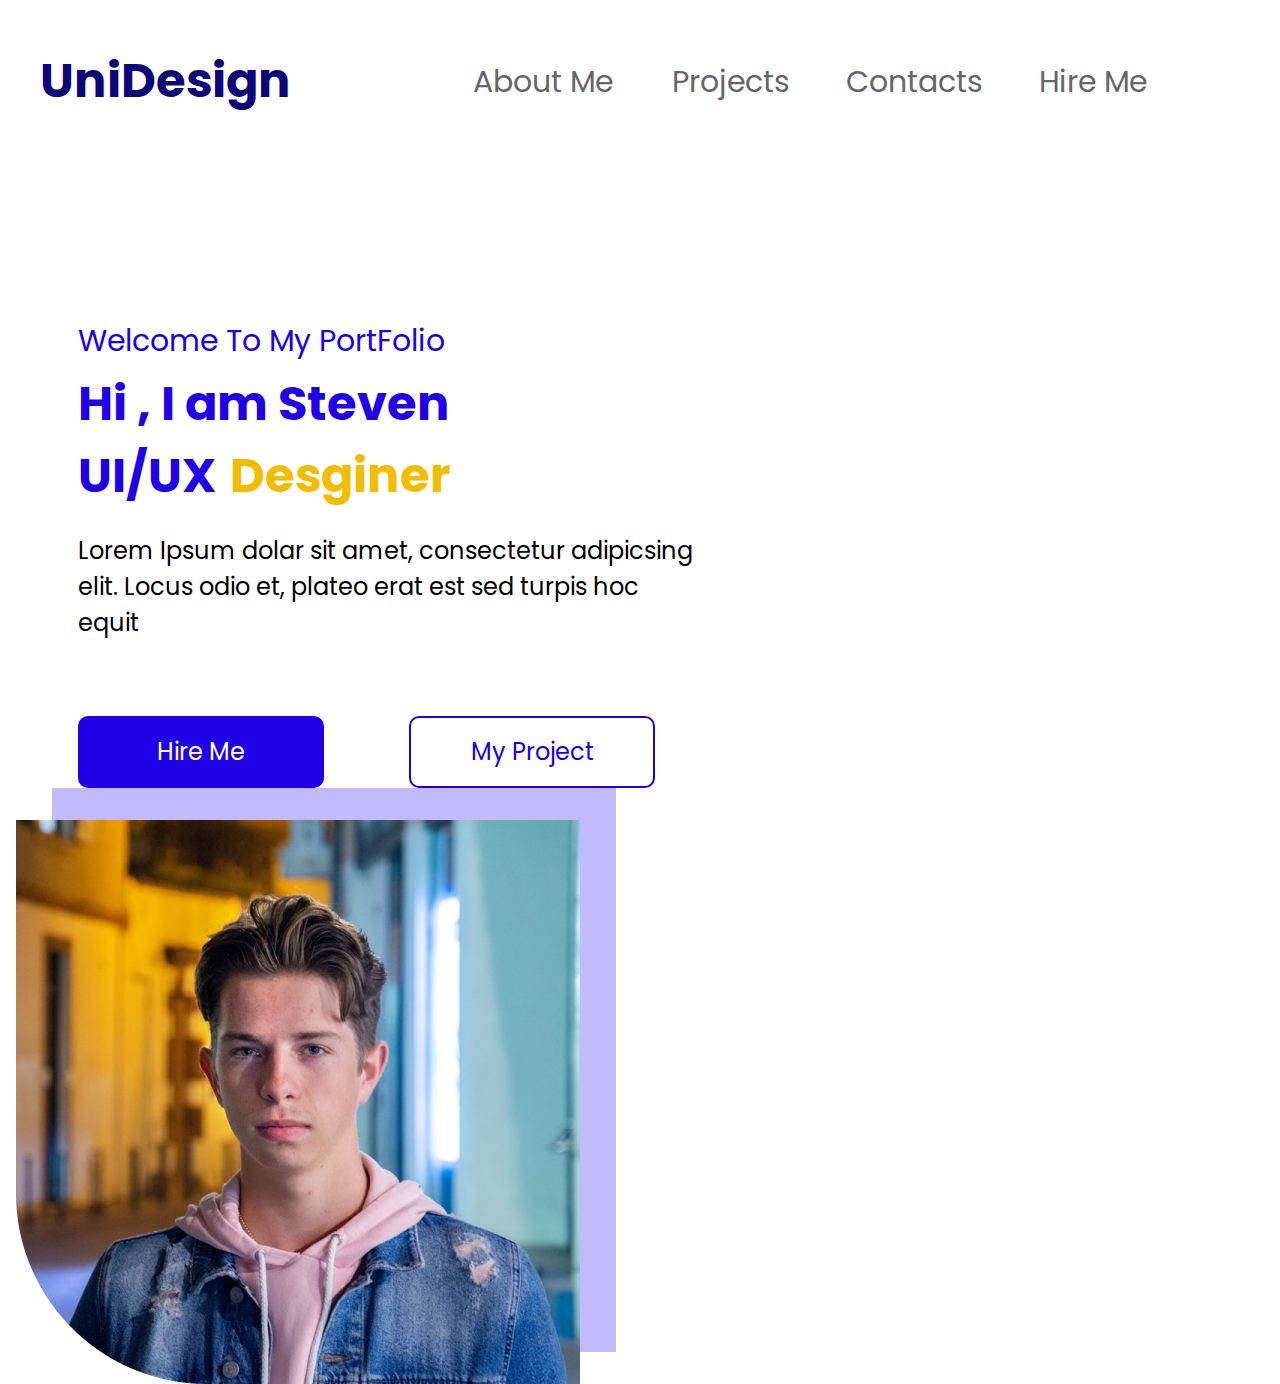
==== src/index.html @ b25ea99e "first page almost ready" ====
<!DOCTYPE html>
<html lang="en">
<head>
    <meta charset="UTF-8">
    <meta name="viewport" content="width=device-width, initial-scale=1.0">
    <link rel="stylesheet" href="styles/style.css">
    <title>Steven's Design Portfolio</title>
</head>
<body>
    <header>
        <nav>
            <ul class="flex container-nav">
                <div class="flex Logo">UniDesign</div>
                <div class="flex white-box-for-horizontal-alignment"></div>
                <li><a href="#" class="flex nav-section-1">About Me</a></li>
                <li><a href="#" class="flex nav-section-2">Projects</a></li>
                <li><a href="#" class="flex nav-section-3">Contacts</a></li>
                <li><a href="#" class="flex nav-section-4">Hire Me</a></li>
            </ul>
        </nav>
    </header>
    <main>
        <section class="flex first-page">
            <div class="flex container-first-page">
                <h3 class="flex subtitle-first-page">Welcome To My PortFolio</h3>
                <h1 class="flex title-first-page">Hi , I am Steven UI/UX <span>Desginer</span></h1>
                <p class="flex paragraph-first-page">Lorem Ipsum dolar sit amet, consectetur adipicsing elit. Locus odio et, plateo erat est sed turpis hoc equit</p>
                <div>
                    <button blue-button class="flex button">Hire Me</button>                   </button>
                    <button grey-button class="flex button">My Project</button>
                </div>
            </div>
            <div class="flex container-first-page-image">
                <img class="image-first-page" src="/assets/images/foto.png" alt="guy in a weird pink hoodie">
            </div>
        </section>
        
        <section>
            <h2>
                <p></p>
            </h2>
        </section>
        <section>
            <h2>
                <p></p>
            </h2>
        </section>
        <section>
            <h2>
                <p></p>
            </h2>
        </section>



    </main>
    <footer>

    </footer>
</body>
</html>
---- src/styles/style.css ----
@font-face {
    font-weight: 400;
    font-family: Poppins;
    src: url("../../assets/fonts/Poppins/Poppins-Regular.ttf") /*попробовал прописать путь относительно файла*/
}

@font-face {
    font-weight: 700;
    font-family: Poppins;
    src: url("/assets/fonts/Poppins/Poppins-Bold.ttf"); /*попробовал прописать путь относительно корня*/
}

@font-face {
    font-weight: 400;
    font-family: Jost;
    src: url("../../assets/fonts/Jost/Jost-Regular.ttf"); 
}

@font-face {
    font-weight: 700;
    font-family: Jost;
    src: url("/assets/fonts/Jost/Jost-Bold.ttf"); 
}

html {
    font-family: Poppins;
    font-weight: 400;
    font-size: 24px;
    line-height: 36px;

}
body {
    font-family: Poppins;
    width: 100vw;
    height: 100vh;
    margin: 0;
}

.flex {
    display: flex;
}

.container-nav {
    flex-direction: row;
    flex-wrap: wrap;
    justify-content: space-between;
    align-items: center;

    list-style-type: none;

    margin-top: 45px;
}

.Logo {
    width: 251px;
    height: 3rem;

    font-size: 2rem;
    font-weight: 700;
    line-height: 3rem;

    color: #0E0578;
}

.white-box-for-horizontal-alignment {
    width: 3rem;
    height: 45px;
}

 li .flex{
    list-style-type: none;
    font-size: 30px;
    font-weight: 400;
    line-height: 45px;
    text-decoration: none;

    color:#686565;
}               
.nav-section-1 {
    width: 143px;
    height: 45px;
}

.nav-section-2 {
    width: 119px;
    height: 45px;
}

.nav-section-3 {
    width: 138px;
    height: 45px;
}

.nav-section-4 {
    width: 111px;
    height: 45px;
    margin-right: 130px;
}

.first-page {
    margin-top: 171px; /*align the section vertically*/
    flex-wrap: wrap;
    justify-content: space-between;
}

.container-first-page {
    flex-direction: column;
    align-items: flex-start;
    padding-left: 78px;
}

.container-first-page-image {
    flex-direction: column;
    align-items: flex-end;
    width: 616px;
}
.subtitle-first-page {
    font-size: 30px;
    font-weight: 400;
    line-height: 45px;

    color: #2000E7;

    width: 372px;
    height: 45px;

    margin-bottom: 0;
}

.title-first-page {
    font-size: 2rem;
    font-weight: 700;
    line-height: 3rem;

    color: #2000E7;

    width: 447px;
    height: 144px;
    position: relative;
    margin-top: 5px;
    margin-bottom: 0;
}

span {
    position: absolute;
    color: #F2BD00;
    left: 152px;
    top: 3rem;
}
.paragraph-first-page {
    width: 616px;
    height: 72px;
    margin-top: 21px;
    margin-bottom: 111px;
}

.button {
    border: none;
    outline: none;
    display: inline-block;
    text-align: center;
    text-decoration: none;
    cursor: pointer;
    font-size: 24px;
    font-family: Poppins;
    font-weight: 400;
    line-height: 36px;
    letter-spacing: 0em;
    padding: 12px 16px;
    border-radius: 10px;
    width: 246px;
    height: 72px;
}

.button:hover {
    box-shadow: 11px 21px 15px 6px #00000040;
  }
  button[blue-button]:active {       /*I Try applying attributes*/
    box-shadow: inset 0px 0px 50px rgba(0, 0, 0, 0.815);
  }
  button[blue-button] {
    background-color: #2000E7;
    color: #FFFFFF;
    margin-right: 79px;
  }
  button[grey-button]:active {
    box-shadow: inset 0px 0px 50px rgba(0, 0, 0, 0.2);
  }
  button[grey-button] {
    border: 2px solid #2000E7;
    background: #FFFFFF;
    color: #2000E7;
  }

  .container-first-page-image {
    box-sizing: content-box;
    white-space: nowrap;

  }
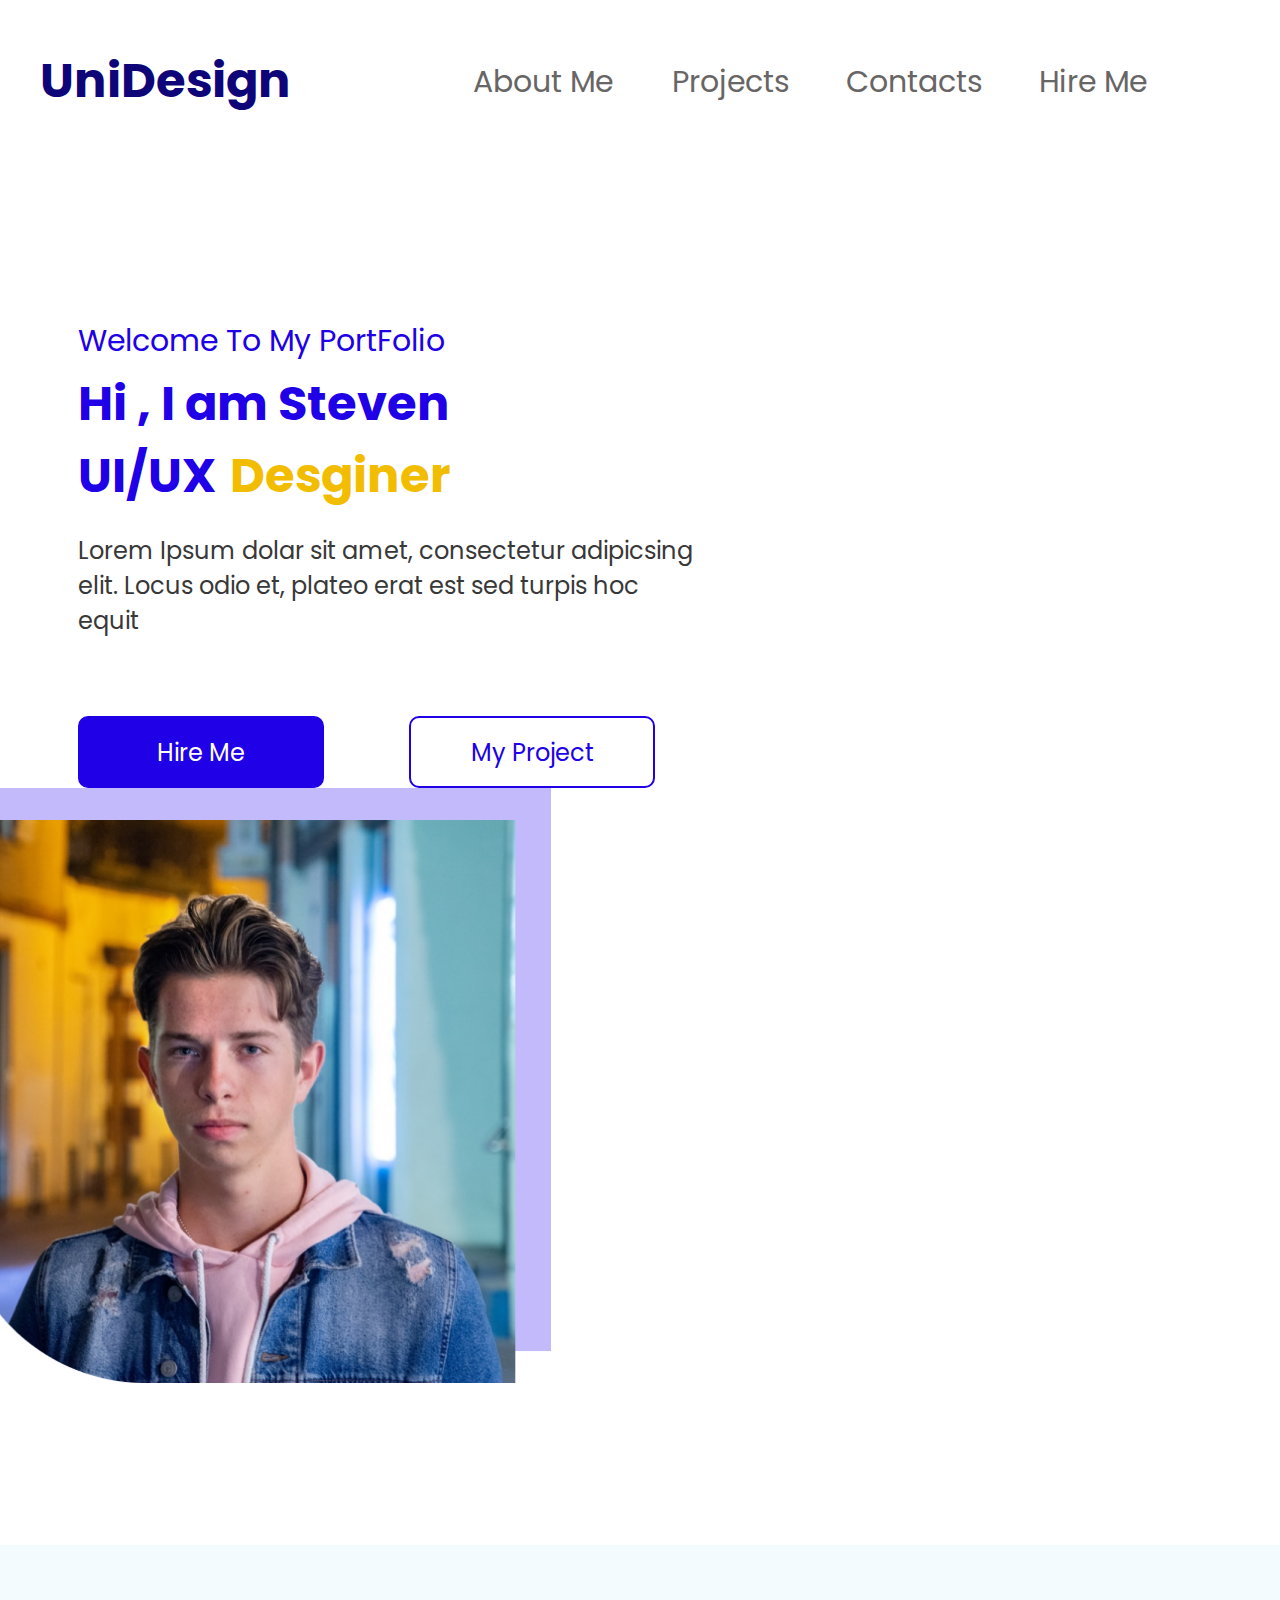
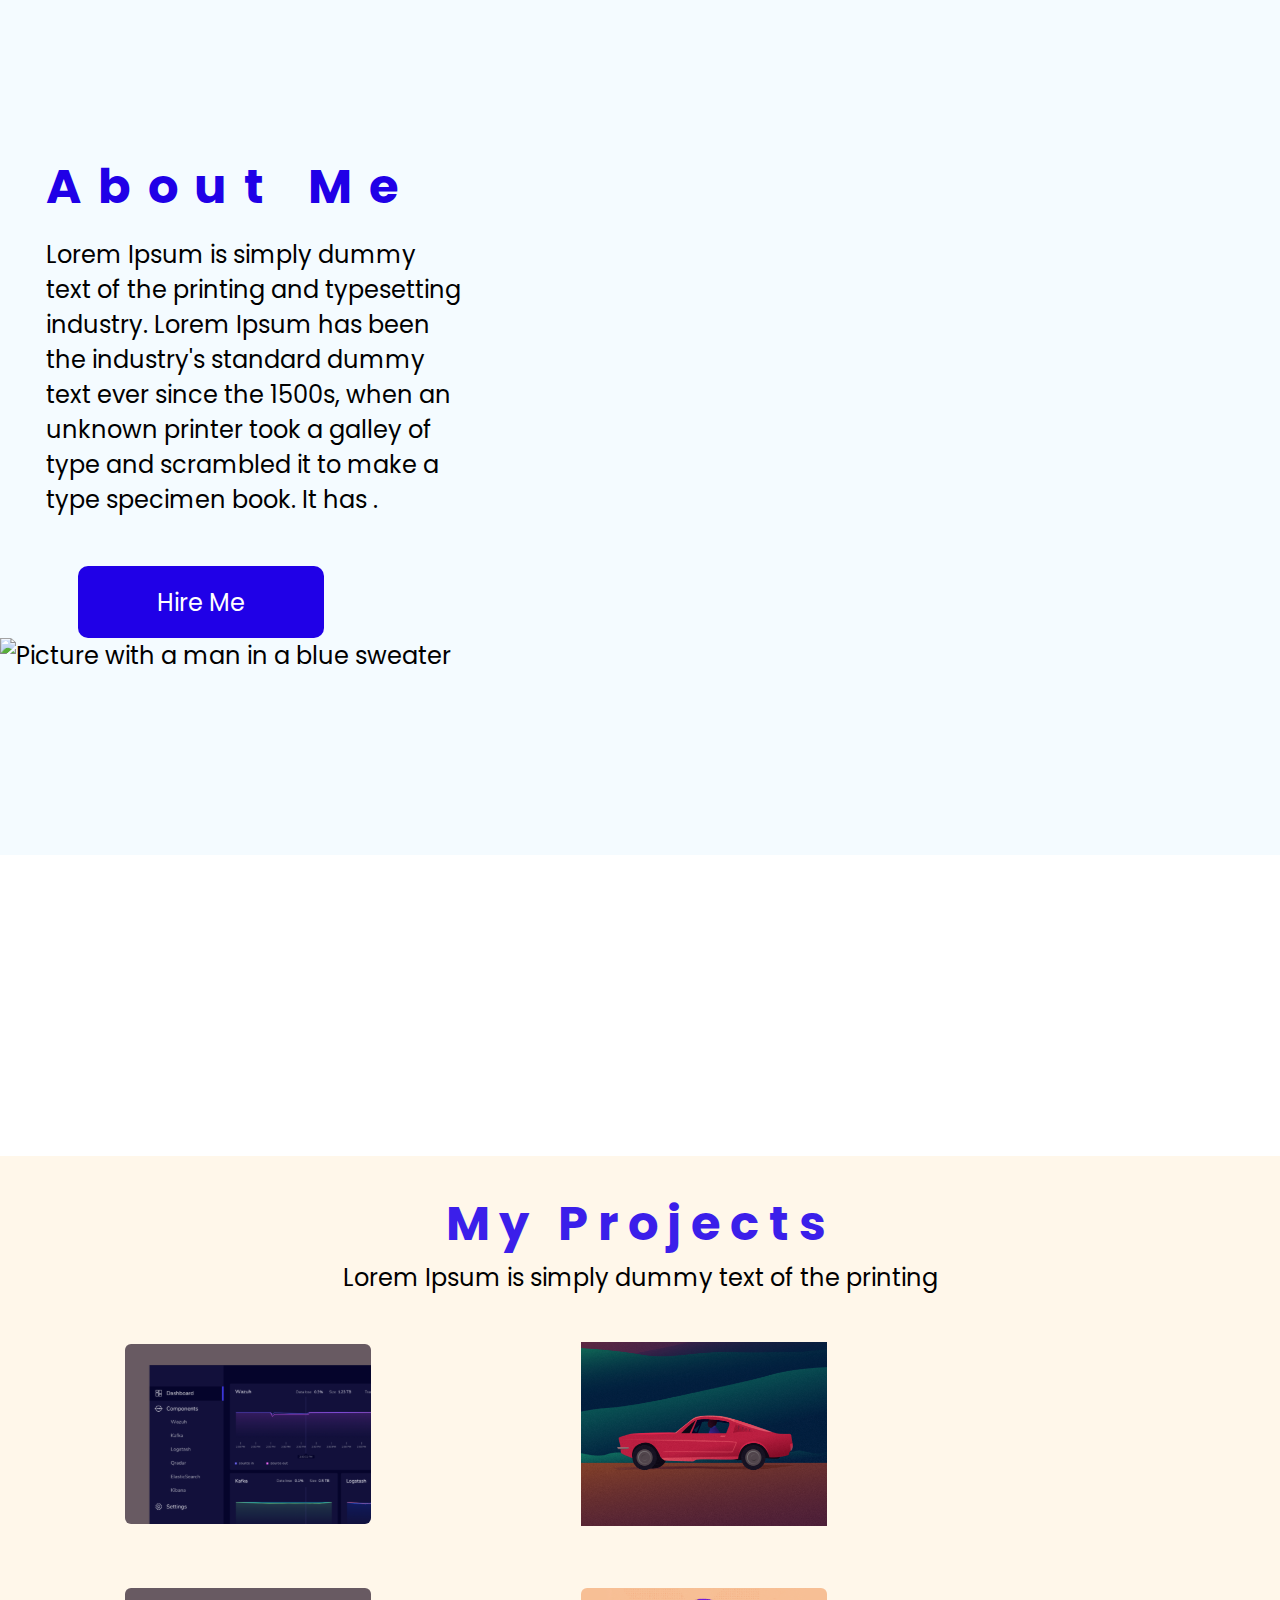
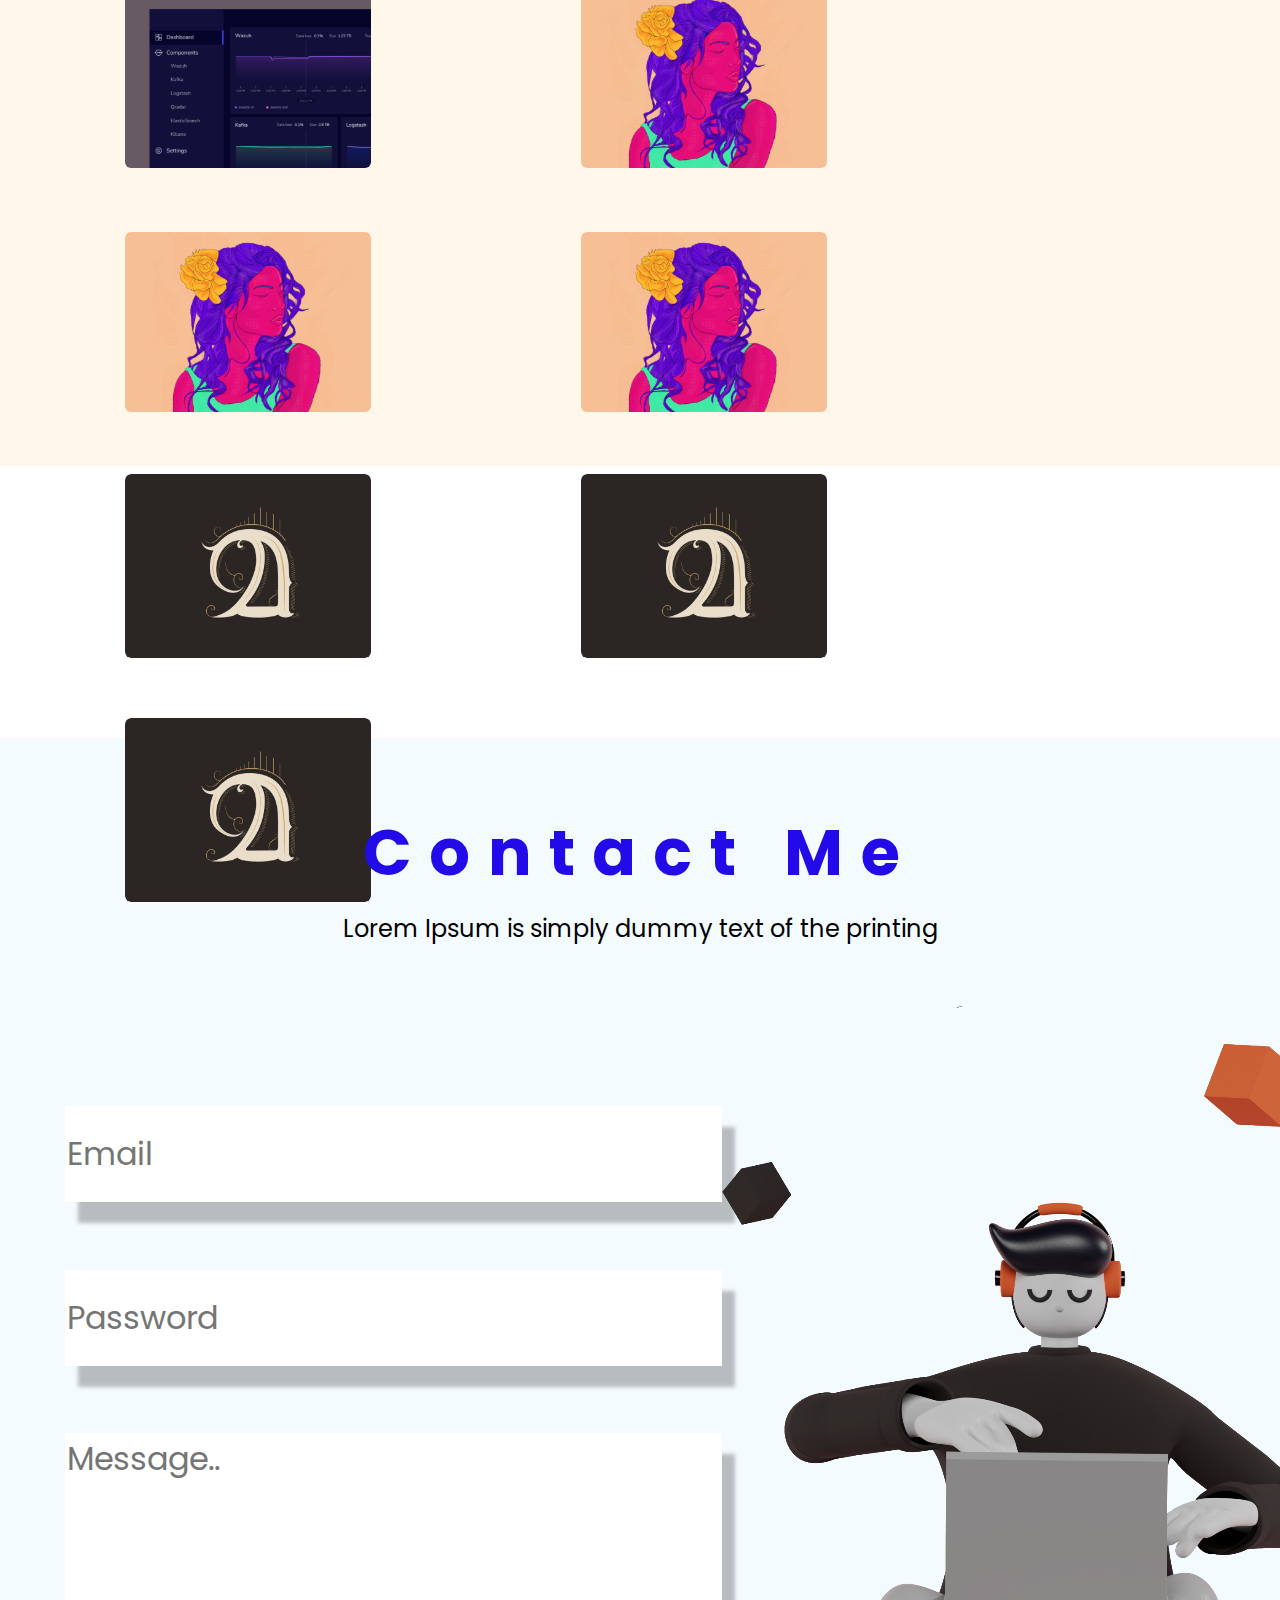
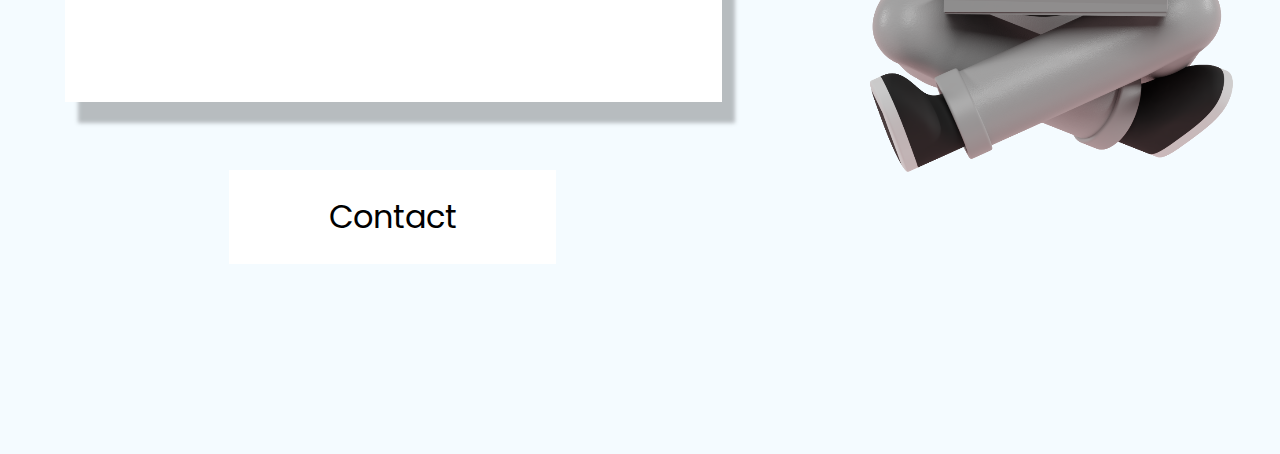
==== commit 703b5e6a: "Almost ready 4 pages" ====
--- a/src/index.html
+++ b/src/index.html
@@ -20,7 +20,7 @@
         </nav>
     </header>
     <main>
-        <section class="flex first-page">
+        <section class="flex section-first-page">
             <div class="flex container-first-page">
                 <h3 class="flex subtitle-first-page">Welcome To My PortFolio</h3>
                 <h1 class="flex title-first-page">Hi , I am Steven UI/UX <span>Desginer</span></h1>
@@ -31,24 +31,68 @@
                 </div>
             </div>
             <div class="flex container-first-page-image">
-                <img class="image-first-page" src="/assets/images/foto.png" alt="guy in a weird pink hoodie">
+                <img class="flex image-first-page" src="/assets/images/foto.png" alt="guy in a weird pink hoodie">
             </div>
         </section>
         
-        <section>
-            <h2>
-                <p></p>
-            </h2>
+        <section class="flex section-second-page">
+            <div class="flex container-second-page">
+                <h1 class="flex title-second-page">About Me</h1>
+                <p class="flex paragraph-second-page">Lorem Ipsum is simply dummy text of the printing and typesetting industry. Lorem Ipsum has been the industry's standard dummy text ever since the 1500s, when an unknown printer took a galley of type and scrambled it to make a type specimen book. It has .</p>
+                <button blue-button class="flex button">Hire Me</button>  
+            </div>
+            <div class="flex container-second-page-image">
+                <img class="flex image-second-page" src="/assets/images/stange pictures.svg" alt="Picture with a man in a blue sweater">
+            </div>
         </section>
-        <section>
-            <h2>
-                <p></p>
-            </h2>
+        <div class="flex white-box-for-second-page"></div>
+
+        <section class="section-third-page">
+            <div class="flex first-container-third-page">
+                 <h1 class="flex title-third-page">My Projects</h1>
+                 <h3 class="flex subtitle-third-page">Lorem Ipsum is simply dummy text of the printing</h3>
+            </div>
+            <div class="flex second-container-third-page">
+                <img class="flex screenshot image-third-page" src="/assets/images/screenshot.svg" alt="dashboard screenshot image">
+                <img class="flex car image-third-page" src="/assets/images/car.png" alt="image of a red sports car">
+                <img class="flex screenshot image-third-page" src="/assets/images/screenshot.svg" alt="dashboard screenshot image">
+                <img class="flex girl image-third-page" src="/assets/images/girl.svg" alt="Beautiful girl with wavy hair">
+                <img class="flex girl image-third-page" src="/assets/images/girl.svg" alt="Beautiful girl with wavy hair">
+                <img class="flex girl image-third-page" src="/assets/images/girl.svg" alt="Beautiful girl with wavy hair">               
+                <img class="flex stylized-letter image-third-page" src="/assets/images/stylized letter.svg" alt="Unusual stylized letter A on a black background">
+                <img class="flex stylized-letter image-third-page" src="/assets/images/stylized letter.svg" alt="Unusual stylized letter A on a black background">
+                <img class="flex stylized-letter image-third-page" src="/assets/images/stylized letter.svg" alt="Unusual stylized letter A on a black background">
+            </div>
         </section>
-        <section>
-            <h2>
-                <p></p>
-            </h2>
+        <div class="flex white-box-for-third-page"></div>
+
+        <section class="section-fourth-page">
+            <div class="flex first-container-fourth-page">
+                 <h1 class="flex title-fourth-page">Contact Me</h1>
+                 <h3 class="flex subtitle-fourth-page">Lorem Ipsum is simply dummy text of the printing</h3>
+            </div>
+
+            <div class="flex big-second-container-for-positioning-in-a-row">
+                <form class="flex second-container-fourth-page-block form">
+                    <div class="flex form-input-email">
+                        <label for="email-id" class="sr-only">Please enter email</label>
+                        <input id="email-id" type="email"> <!--placeholder with typing animation see script.js-->
+                        <script src="/src/script.js"></script>
+                    </div>
+                    <div class="flex form-input-password">
+                        <label for="password-id" class="sr-only">Please enter Password</label>
+                        <input id="password-id" type="password" placeholder="Password">
+                    </div>
+                    <div class="flex form-input-message">
+                        <label for="message-id" class="sr-only">Please enter Message</label>
+                        <textarea name="message" id="message-id" placeholder="Message.."></textarea>
+                    </div>
+                    <button contact-button class="flex button">Contact</button>
+                </form>
+                <div class="flex container-fourth-page-image">
+                    <img class="flex image-fourth-page" src="/assets/images/guy with laptop-svg.png" alt="Picture guy with laptop">
+                </div>
+            </div>
         </section>
 
 
--- a/src/styles/style.css
+++ b/src/styles/style.css
@@ -2,13 +2,13 @@
 @font-face {
     font-weight: 400;
     font-family: Poppins;
-    src: url("../../assets/fonts/Poppins/Poppins-Regular.ttf") /*попробовал прописать путь относительно файла*/
+    src: url("../../assets/fonts/Poppins/Poppins-Regular.ttf") /*tried to write path relative to the file*/
 }
 
 @font-face {
     font-weight: 700;
     font-family: Poppins;
-    src: url("/assets/fonts/Poppins/Poppins-Bold.ttf"); /*попробовал прописать путь относительно корня*/
+    src: url("/assets/fonts/Poppins/Poppins-Bold.ttf"); /*tried to write path relative to the root*/
 }
 
 @font-face {
@@ -27,7 +27,9 @@
     font-family: Poppins;
     font-weight: 400;
     font-size: 24px;
-    line-height: 36px;
+    line-height: 1,5rem;
+
+    color: #000000;
 
 }
 body {
@@ -98,7 +100,7 @@
     margin-right: 130px;
 }
 
-.first-page {
+.section-first-page{
     margin-top: 171px; /*align the section vertically*/
     flex-wrap: wrap;
     justify-content: space-between;
@@ -153,49 +155,292 @@
     height: 72px;
     margin-top: 21px;
     margin-bottom: 111px;
-}
-
-.button {
+    
+    color: #383838;
+}
+
+  .button {
     border: none;
     outline: none;
     display: inline-block;
     text-align: center;
     text-decoration: none;
     cursor: pointer;
-    font-size: 24px;
+    font-size: 1rem;
     font-family: Poppins;
     font-weight: 400;
-    line-height: 36px;
+    line-height: 1,5rem;
     letter-spacing: 0em;
     padding: 12px 16px;
     border-radius: 10px;
     width: 246px;
     height: 72px;
-}
-
-.button:hover {
+  }
+
+  .button:hover {
     box-shadow: 11px 21px 15px 6px #00000040;
   }
+
   button[blue-button]:active {       /*I Try applying attributes*/
     box-shadow: inset 0px 0px 50px rgba(0, 0, 0, 0.815);
   }
+  
   button[blue-button] {
     background-color: #2000E7;
     color: #FFFFFF;
     margin-right: 79px;
   }
+
   button[grey-button]:active {
     box-shadow: inset 0px 0px 50px rgba(0, 0, 0, 0.2);
   }
+
   button[grey-button] {
     border: 2px solid #2000E7;
     background: #FFFFFF;
     color: #2000E7;
   }
 
-  .container-first-page-image {
-    box-sizing: content-box;
-    white-space: nowrap;
-
-  }
-
+  .image-first-page {
+    margin-right: 65px;
+    margin-bottom: 162px;
+    width: 595px;
+    height: 595px;
+  }
+  
+  .section-second-page {
+    width: 100vw;
+    height: 910px;
+    background-color: #43BAFD0F;
+
+    flex-direction: row;
+    flex-wrap: wrap;
+    justify-content: space-between;
+  }
+
+  .container-second-page {
+    flex-direction: column;
+    align-items: start;
+    width: 415px;
+    margin-left: 46px;
+    margin-top: 206px;
+  }
+  
+  .title-second-page {
+    width: 370px;
+    height: 3rem;
+    font-size: 2rem;
+    font-weight: 700;
+    line-height: 3rem;
+    letter-spacing: 0.35em;
+
+    text-align: left;
+
+    color: #2000E7;
+
+    margin: 0;
+  }
+
+  .paragraph-second-page {
+    width: 415px;
+    height: 303px;
+    margin-top: 14px;
+    margin-bottom: 26px;
+  }
+
+  .container-second-page button {
+    margin-right: 0px;
+    margin-left: 32px;
+  }
+
+  .image-second-page {
+    box-sizing: border-box;
+    width: 910px;
+    height: 910px;
+    margin: 0;
+    padding: 0;
+  }
+
+ .white-box-for-second-page {
+    box-sizing: border-box;
+    height: 301px;
+ }
+
+ .section-third-page {
+    width: 100vw;
+    height: 910px;
+    background-color: #FFD69633;
+  }
+ 
+  .first-container-third-page {
+    flex-direction: column;
+    flex-wrap: wrap;
+    justify-content:flex-start;
+    align-items: center;
+  }
+
+  .second-container-third-page {
+    flex-direction: row;
+    flex-wrap: wrap;
+    width: 100vw;
+    justify-content: flex-start;
+    align-items: center;
+    margin-left: 20px;
+  }
+
+
+ .title-third-page {
+
+    height: 3rem;
+
+    font-size: 2rem;
+    font-weight: 700;
+    line-height: 3rem;
+    letter-spacing: 0.2em;
+
+    color: #3B1FEA;
+    margin-bottom: 0;
+    
+ }
+
+ .subtitle-third-page {
+    height: 36px;
+    font-size: 1rem;
+    font-weight: 400;
+    margin-top: 0;
+    margin-bottom: 16px;
+ }
+
+ .image-third-page {
+    width: 246px;
+    height: 184px;
+    border-radius: 6px;
+ }
+
+ .car.image-third-page {
+    border-radius: 0;
+ }
+  
+ .second-container-third-page .flex {
+    margin: 30px 105px;
+ }
+
+ .white-box-for-third-page {
+    box-sizing: border-box;
+    height: 272px;
+ }
+
+ .section-fourth-page {
+  width: 100vw;
+  height: 1316px;
+  background-color: #43BAFD0F;
+}
+
+ .first-container-fourth-page {
+  flex-direction: column;
+  justify-content:center;
+  align-items: center;
+}
+
+ .big-second-container-for-positioning-in-a-row { /*You can remove this line, added it for code transparency */
+  flex-direction: row;
+  justify-content:start;
+  
+ }
+
+.second-container-fourth-page-block {
+  flex-direction: column;
+  align-items: center;
+  justify-content:space-between;
+  width: 653px;
+  height: 758px;
+  margin-top: 159px;
+  margin-left: 66px;
+ }
+
+ .container-fourth-page-image {
+  /*align-items: start;
+  width: 704px;
+  height: 704px;*/
+}
+
+ .title-fourth-page {
+  height: 4rem;
+  font-size: 64px;
+  font-weight: 700;
+  line-height: 4rem;
+  letter-spacing: 0.27em;
+
+  color: #220BE8;
+
+  margin-top: 67px;
+  margin-bottom: 0;
+}
+
+ .subtitle-fourth-page {
+  height: 36px;
+  font-size: 1rem;
+  font-weight: 400;
+  margin-top: 10px;
+  margin-bottom: 0px;
+ }
+
+ .form-input-email > *,
+ .form-input-password > * {
+  width: 653px;
+  height: 94px;
+ }
+
+ .form-input-message > * {
+  width: 653px;
+  height: 265px;
+
+  resize: none;
+ }
+
+ input, textarea {
+  font-family: Poppins;
+  font-size: 32px;
+  font-weight: 400;
+  line-height: 2rem;
+  letter-spacing: 0em;
+  text-align: left;
+
+  background: #FFFFFF;
+
+  box-shadow: 13px 21px 4px 0px #00000040;
+
+  border: none;
+ }
+
+ button[contact-button]:active {       /*I Try applying attributes*/
+  box-shadow: inset 0px 0px 50px rgba(0, 0, 0, 0.815);
+}
+
+button[contact-button] {
+    font-size: 32px;
+    line-height: 2rem;
+    letter-spacing: 0em;
+    width: 327px;
+    height: 94px;
+    border-radius: 0;
+    background-color: #FFFFFF;
+}
+
+ .sr-only {
+  width: 1px;
+  height: 1px;
+  padding: 0;
+
+  overflow: hidden;
+
+  white-space: nowrap;
+
+  border: 0;
+}
+
+ .image-fourth-page {
+  box-sizing: border-box;
+  /*width: 704px;
+  height: 704px;*/
+ }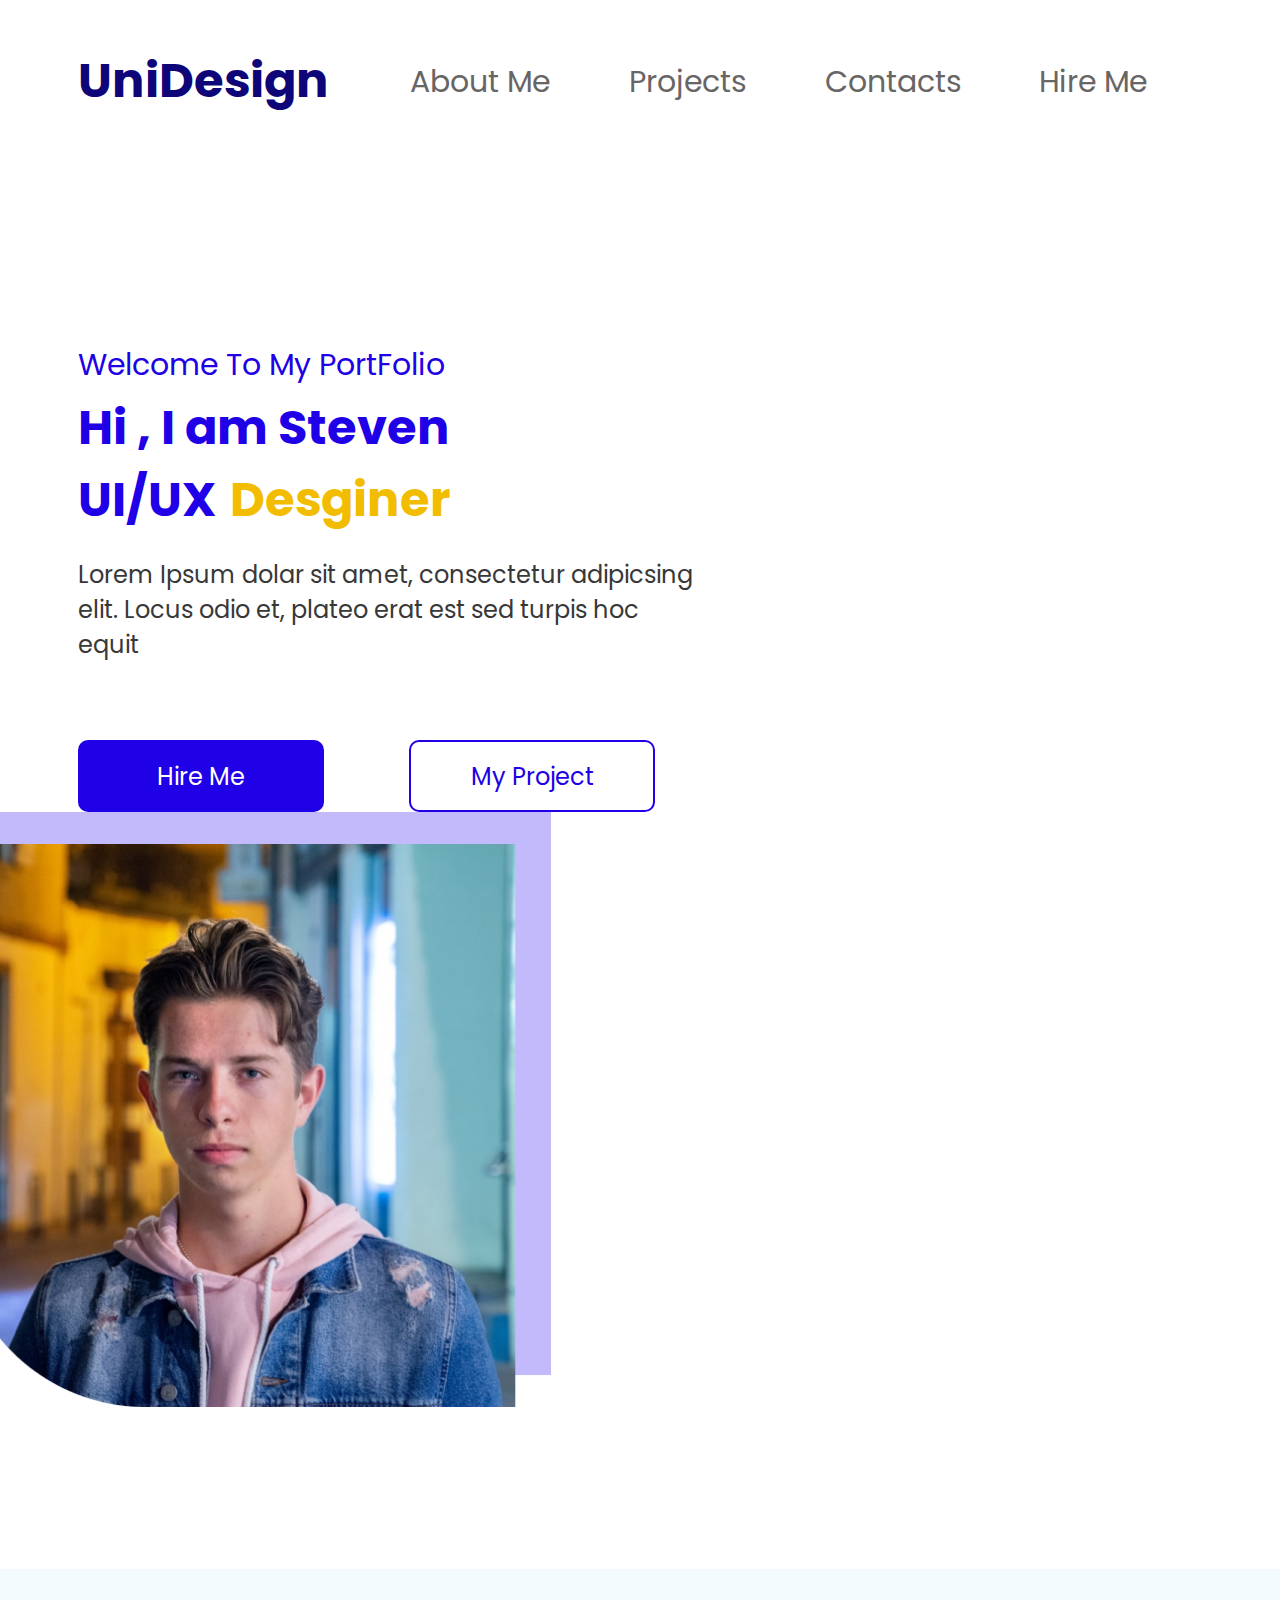
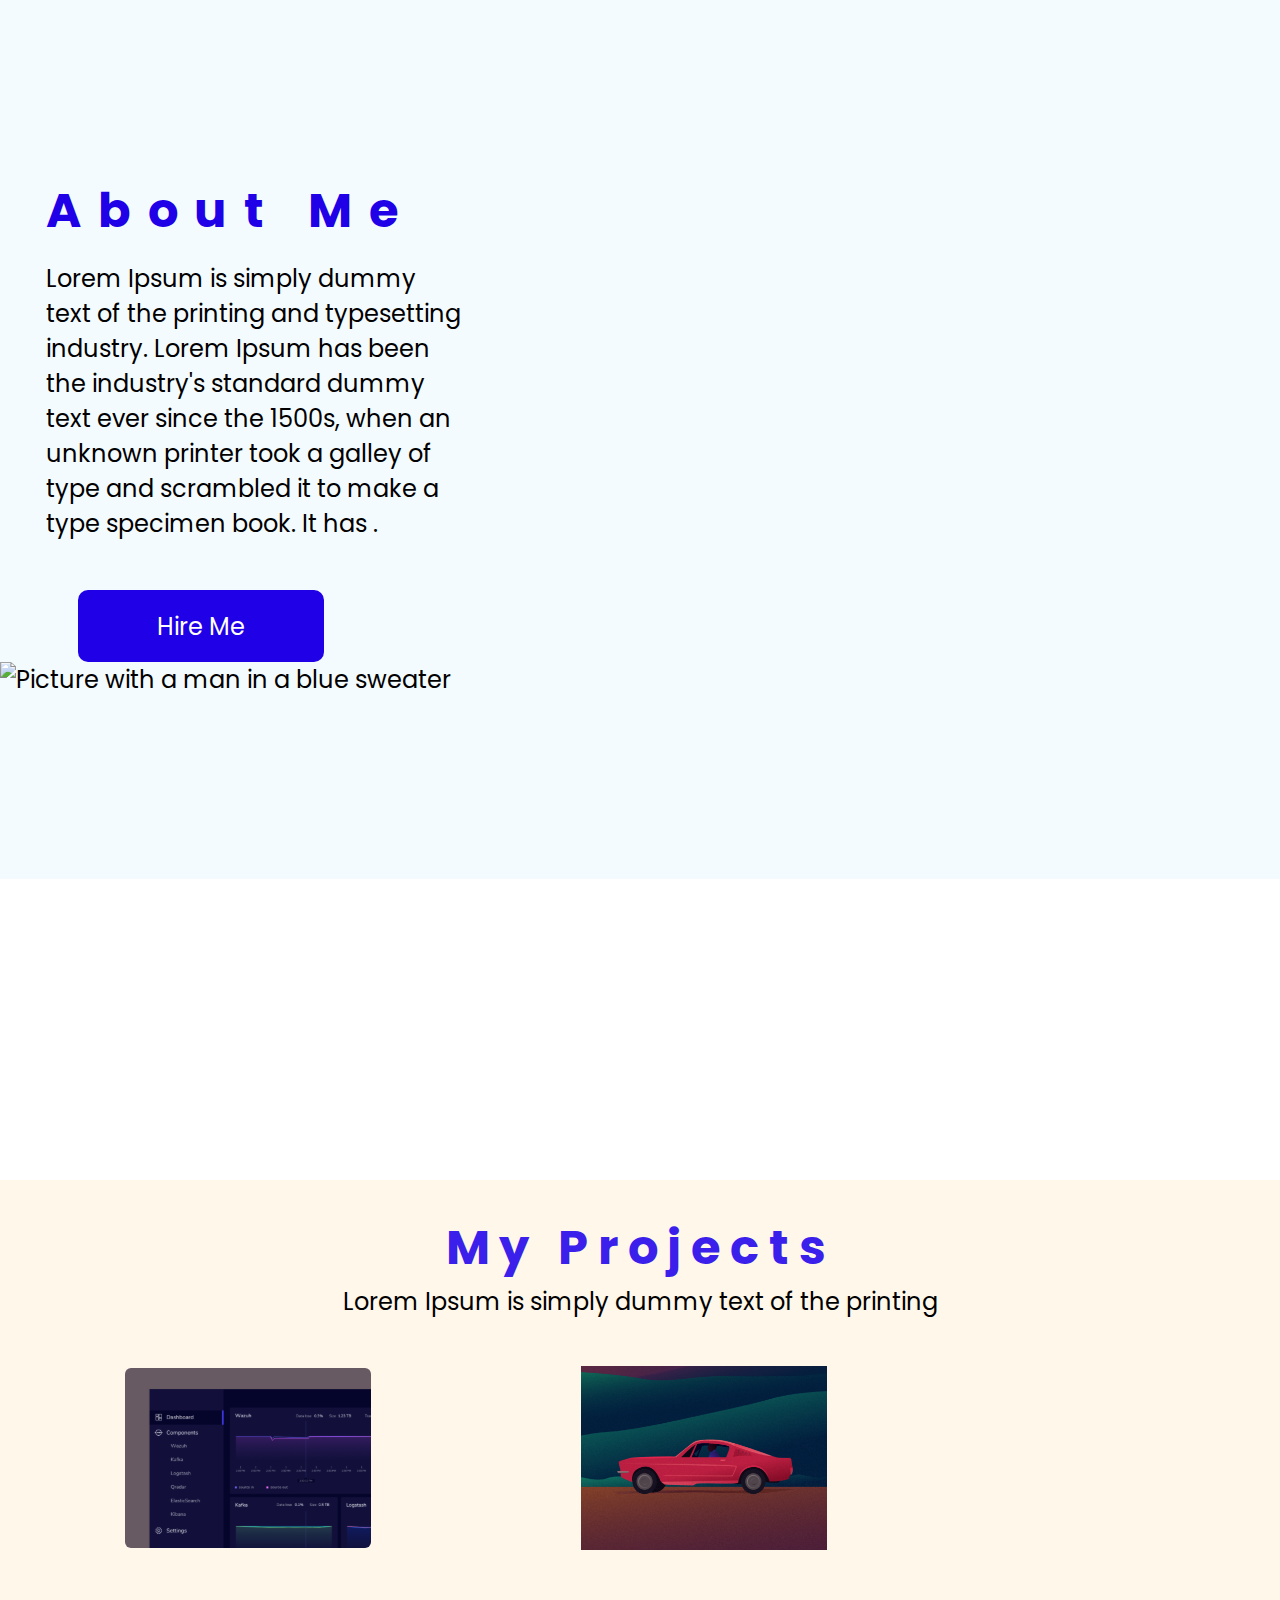
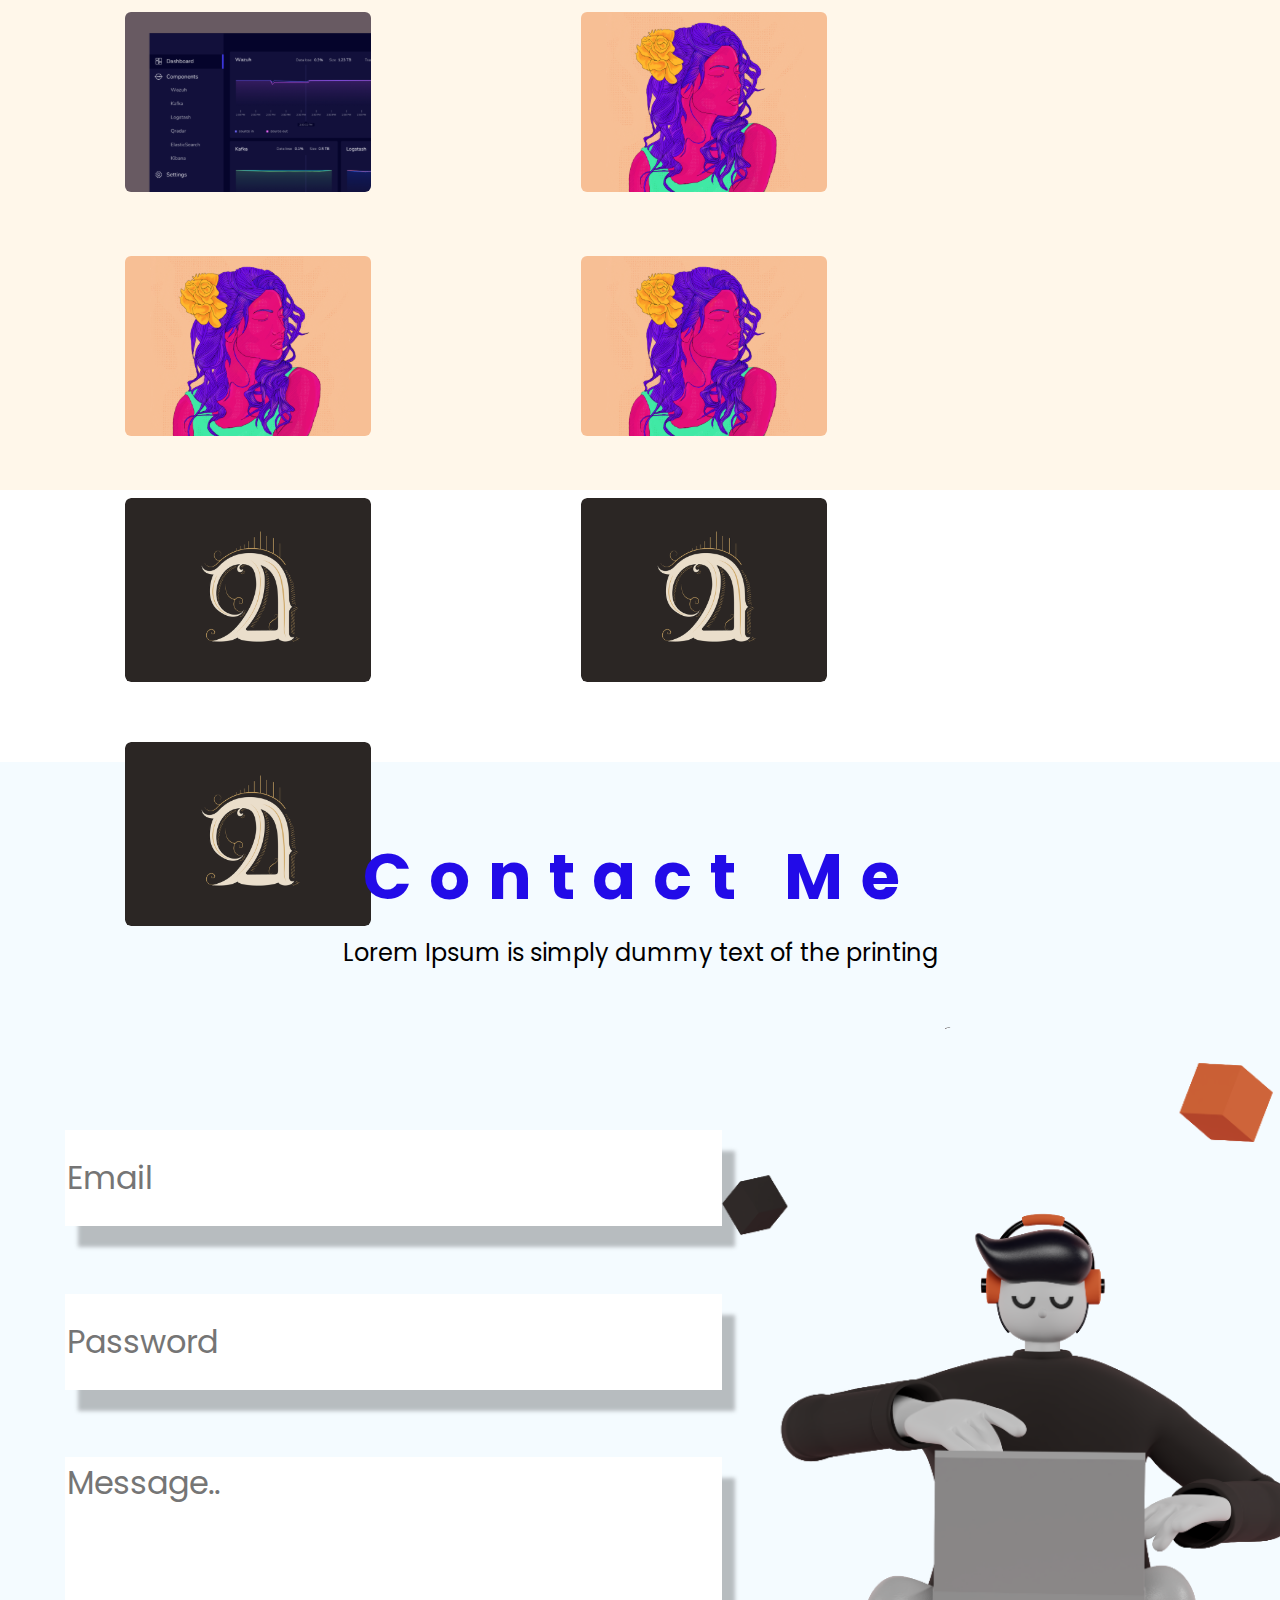
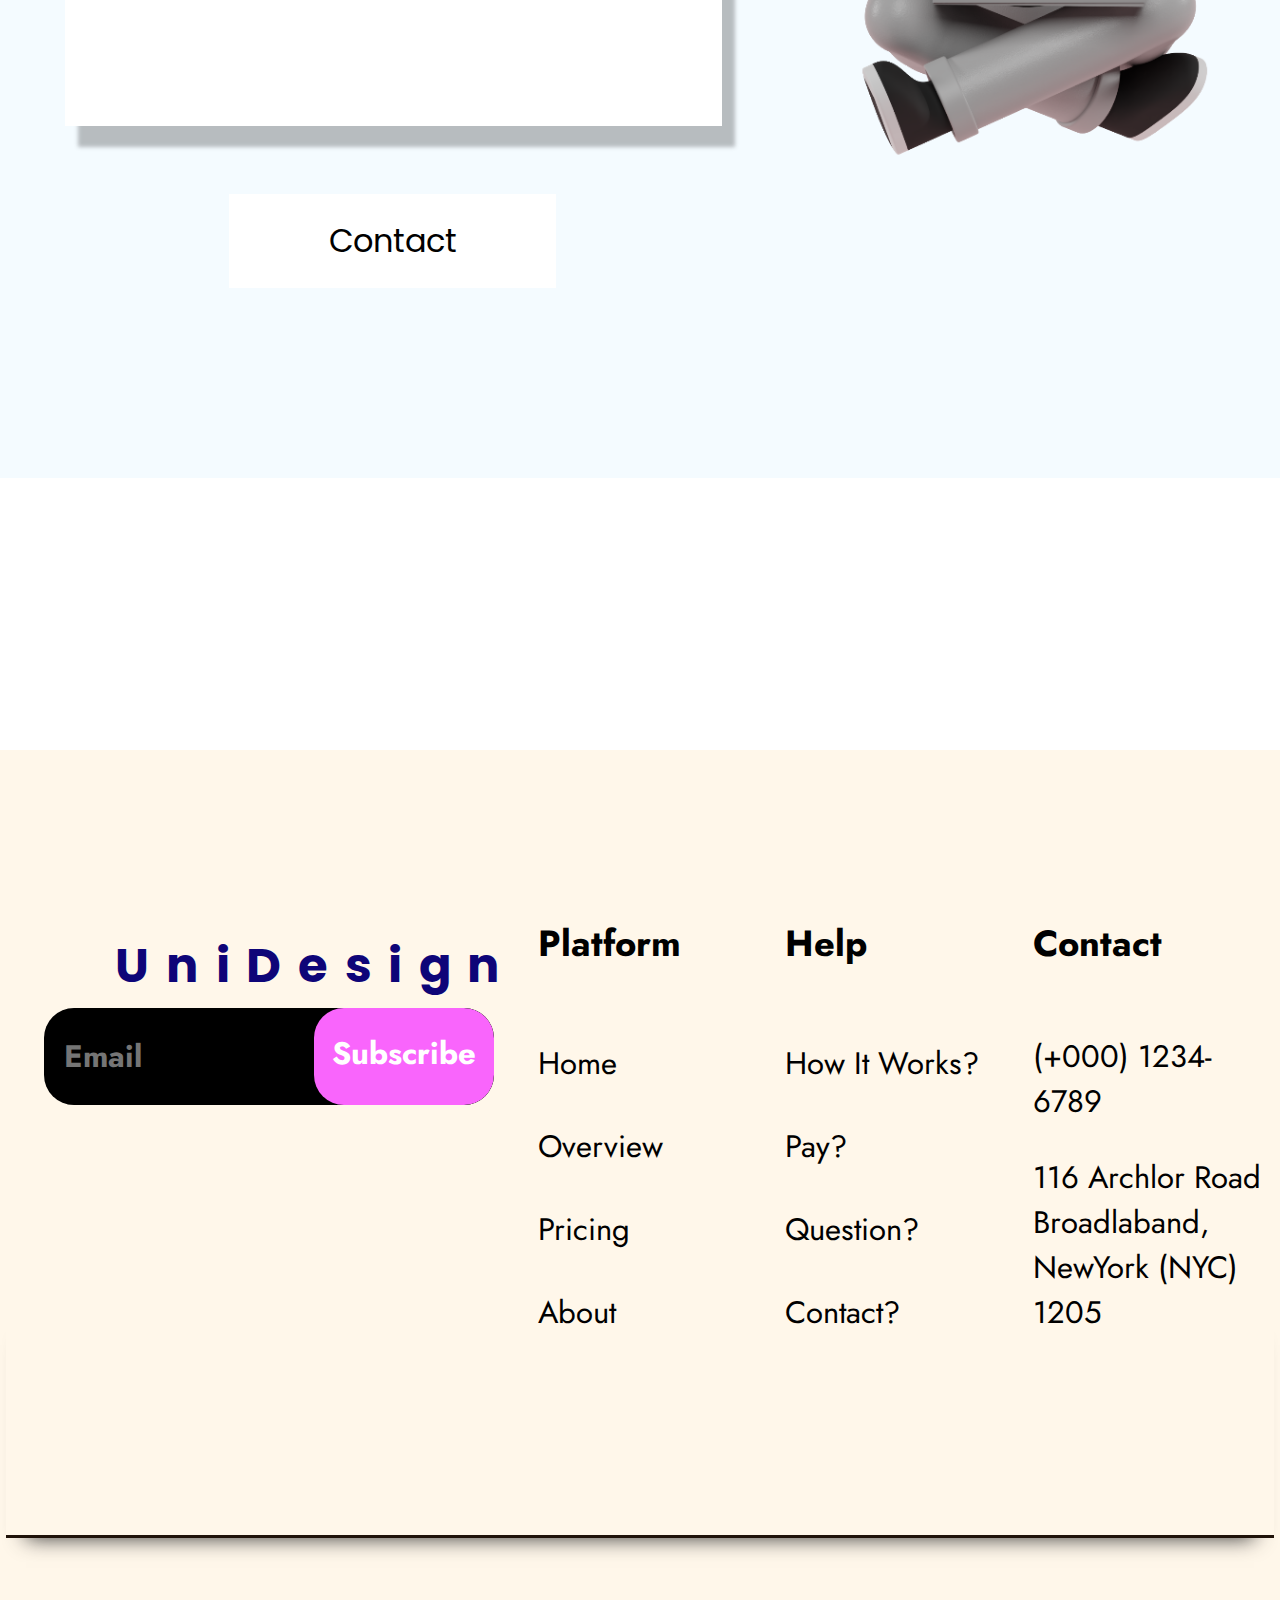
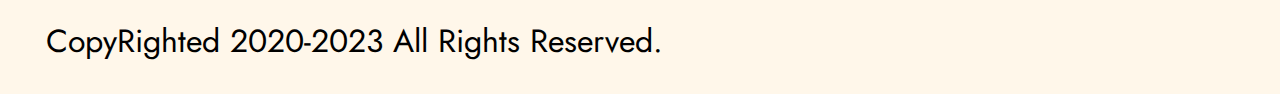
==== commit b6f80cb8: "Almost everything is ready, but I can’t fix a few bugs with fields" ====
--- a/src/index.html
+++ b/src/index.html
@@ -7,11 +7,10 @@
     <title>Steven's Design Portfolio</title>
 </head>
 <body>
-    <header>
-        <nav>
+    <header class="flex big-container-header">
+        <div class="flex Logo">UniDesign</div>
+        <nav class="flex">
             <ul class="flex container-nav">
-                <div class="flex Logo">UniDesign</div>
-                <div class="flex white-box-for-horizontal-alignment"></div>
                 <li><a href="#" class="flex nav-section-1">About Me</a></li>
                 <li><a href="#" class="flex nav-section-2">Projects</a></li>
                 <li><a href="#" class="flex nav-section-3">Contacts</a></li>
@@ -64,14 +63,13 @@
                 <img class="flex stylized-letter image-third-page" src="/assets/images/stylized letter.svg" alt="Unusual stylized letter A on a black background">
             </div>
         </section>
-        <div class="flex white-box-for-third-page"></div>
+        <div class="flex white-box-for-bottom-page"></div>
 
         <section class="section-fourth-page">
             <div class="flex first-container-fourth-page">
                  <h1 class="flex title-fourth-page">Contact Me</h1>
                  <h3 class="flex subtitle-fourth-page">Lorem Ipsum is simply dummy text of the printing</h3>
             </div>
-
             <div class="flex big-second-container-for-positioning-in-a-row">
                 <form class="flex second-container-fourth-page-block form">
                     <div class="flex form-input-email">
@@ -94,12 +92,45 @@
                 </div>
             </div>
         </section>
-
-
-
+        <div class="flex white-box-for-bottom-page"></div>
     </main>
     <footer>
-
+        <section class="section-footer">
+            <div class="flex container-footer">
+                <div class="flex first-container-footer-logo-Subscribe">
+                    <div class="flex Logo">UniDesign</div>
+                    <div class="flex subscription-container">
+                        <form class="subscription-form">
+                            <input pop class="add-email" type="email" placeholder="Email">
+                            <button class="submit-email" type="button">
+                                <span class="before-submit">Subscribe</span>
+                            </button>
+                        </form>
+                    </div>
+                </div>
+                <div class="flex container-footer-text">
+                    <h3 class="flex bold-text">Platform</h3>
+                    <div class="flex text">Home</div>
+                    <div class="flex text">Overview</div>
+                    <div class="flex text">Pricing</div>
+                    <div class="flex text">About</div>
+                </div>
+                <div class="flex container-footer-text">
+                    <h3 class="flex bold-text">Help</h3>
+                    <div class="flex text">How It Works?</div>
+                    <div class="flex text">Pay?</div>
+                    <div class="flex text">Question?</div>
+                    <div class="flex text">Contact?</div>
+                </div>
+                <div class="flex container-footer-text">
+                    <h3 class="flex bold-text">Contact</h3>
+                    <div class="flex text">(+000) 1234-6789</div>
+                    <div class="flex text">116 Archlor Road Broadlaband, NewYork (NYC) 1205</div>
+                </div>
+            </div>
+            <hr class="hr-line">
+            <div class="last-text-on-page">CopyRighted 2020-2023   All Rights Reserved.</div>
+        </section>
     </footer>
 </body>
-</html>+</html>
--- a/src/styles/style.css
+++ b/src/styles/style.css
@@ -1,352 +1,356 @@
-
 @font-face {
-    font-weight: 400;
-    font-family: Poppins;
-    src: url("../../assets/fonts/Poppins/Poppins-Regular.ttf") /*tried to write path relative to the file*/
+  font-weight: 400;
+  font-family: Poppins;
+  src: url("../../assets/fonts/Poppins/Poppins-Regular.ttf") /*tried to write path relative to the file*/
 }
 
 @font-face {
-    font-weight: 700;
-    font-family: Poppins;
-    src: url("/assets/fonts/Poppins/Poppins-Bold.ttf"); /*tried to write path relative to the root*/
+  font-weight: 700;
+  font-family: Poppins;
+  src: url("/assets/fonts/Poppins/Poppins-Bold.ttf"); /*tried to write path relative to the root*/
 }
 
 @font-face {
-    font-weight: 400;
-    font-family: Jost;
-    src: url("../../assets/fonts/Jost/Jost-Regular.ttf"); 
+  font-weight: 400;
+  font-family: Jost;
+  src: url("../../assets/fonts/Jost/Jost-Regular.ttf"); 
 }
 
 @font-face {
-    font-weight: 700;
-    font-family: Jost;
-    src: url("/assets/fonts/Jost/Jost-Bold.ttf"); 
+  font-weight: 700;
+  font-family: Jost;
+  src: url("/assets/fonts/Jost/Jost-Bold.ttf"); 
 }
 
 html {
-    font-family: Poppins;
-    font-weight: 400;
-    font-size: 24px;
-    line-height: 1,5rem;
-
-    color: #000000;
-
-}
+  font-family: Poppins;
+  font-weight: 400;
+  font-size: 24px;
+  line-height: 1,5rem;
+
+  color: #000000;
+}
+
 body {
-    font-family: Poppins;
-    width: 100vw;
-    height: 100vh;
-    margin: 0;
+  font-family: Poppins;
+  width: 100vw;
+  height: 100vh;
+  margin: 0;
 }
 
 .flex {
-    display: flex;
+  display: flex;
+}
+
+.big-container-header {
+  flex-direction: row;
+  flex-wrap: wrap;
+  justify-content: space-between;
 }
 
 .container-nav {
-    flex-direction: row;
+  flex-wrap: wrap;
+  justify-content: space-between;
+  align-items: center;
+
+  list-style-type: none;
+
+  width: 740px;
+  height: 3rem;
+
+  margin-top: 45px;
+  margin-right: 130px;
+}
+
+.Logo {
+  width: 251px;
+  height: 3rem;
+
+  font-size: 2rem;
+  font-weight: 700;
+  line-height: 3rem;
+
+  color: #0E0578;
+  margin-top: 45px;
+  margin-left: 78px;
+}
+
+ li .flex{
+  list-style-type: none;
+  font-size: 30px;
+  font-weight: 400;
+  line-height: 45px;
+  text-decoration: none;
+
+  color:#686565;
+}    
+
+.nav-section-1 {
+  width: 143px;
+  height: 45px;
+}
+
+.nav-section-2 {
+  width: 119px;
+  height: 45px;
+}
+
+.nav-section-3 {
+  width: 138px;
+  height: 45px;
+}
+
+.nav-section-4 {
+  width: 111px;
+  height: 45px;
+}
+
+.section-first-page{
+  margin-top: 171px; /*align the section vertically*/
     flex-wrap: wrap;
-    justify-content: space-between;
-    align-items: center;
-
-    list-style-type: none;
-
-    margin-top: 45px;
-}
-
-.Logo {
-    width: 251px;
-    height: 3rem;
-
-    font-size: 2rem;
-    font-weight: 700;
-    line-height: 3rem;
-
-    color: #0E0578;
-}
-
-.white-box-for-horizontal-alignment {
-    width: 3rem;
-    height: 45px;
-}
-
- li .flex{
-    list-style-type: none;
-    font-size: 30px;
-    font-weight: 400;
-    line-height: 45px;
-    text-decoration: none;
-
-    color:#686565;
-}               
-.nav-section-1 {
-    width: 143px;
-    height: 45px;
-}
-
-.nav-section-2 {
-    width: 119px;
-    height: 45px;
-}
-
-.nav-section-3 {
-    width: 138px;
-    height: 45px;
-}
-
-.nav-section-4 {
-    width: 111px;
-    height: 45px;
-    margin-right: 130px;
-}
-
-.section-first-page{
-    margin-top: 171px; /*align the section vertically*/
-    flex-wrap: wrap;
-    justify-content: space-between;
+    ustify-content: space-between;
 }
 
 .container-first-page {
-    flex-direction: column;
-    align-items: flex-start;
-    padding-left: 78px;
+  flex-direction: column;
+  align-items: flex-start;
+  padding-left: 78px;
 }
 
 .container-first-page-image {
-    flex-direction: column;
-    align-items: flex-end;
-    width: 616px;
-}
+  flex-direction: column;
+  align-items: flex-end;
+  width: 616px;
+}
+
 .subtitle-first-page {
-    font-size: 30px;
-    font-weight: 400;
-    line-height: 45px;
-
-    color: #2000E7;
-
-    width: 372px;
-    height: 45px;
-
-    margin-bottom: 0;
+  font-size: 30px;
+  font-weight: 400;
+  line-height: 45px;
+
+  color: #2000E7;
+
+  width: 372px;
+  height: 45px;
+
+  margin-bottom: 0;
 }
 
 .title-first-page {
-    font-size: 2rem;
-    font-weight: 700;
-    line-height: 3rem;
-
-    color: #2000E7;
-
-    width: 447px;
-    height: 144px;
-    position: relative;
-    margin-top: 5px;
-    margin-bottom: 0;
+  font-size: 2rem;
+  font-weight: 700;
+  line-height: 3rem;
+
+  color: #2000E7;
+
+  width: 447px;
+  height: 144px;
+  position: relative;
+  margin-top: 5px;
+  margin-bottom: 0;
 }
 
 span {
-    position: absolute;
-    color: #F2BD00;
-    left: 152px;
-    top: 3rem;
-}
+  position: absolute;
+  color: #F2BD00;
+  left: 152px;
+  top: 3rem;
+}
+
 .paragraph-first-page {
-    width: 616px;
-    height: 72px;
-    margin-top: 21px;
-    margin-bottom: 111px;
+  width: 616px;
+  height: 72px;
+  margin-top: 21px;
+  margin-bottom: 111px;
     
-    color: #383838;
-}
-
-  .button {
-    border: none;
-    outline: none;
-    display: inline-block;
-    text-align: center;
-    text-decoration: none;
-    cursor: pointer;
-    font-size: 1rem;
-    font-family: Poppins;
-    font-weight: 400;
-    line-height: 1,5rem;
-    letter-spacing: 0em;
-    padding: 12px 16px;
-    border-radius: 10px;
-    width: 246px;
-    height: 72px;
-  }
-
-  .button:hover {
-    box-shadow: 11px 21px 15px 6px #00000040;
-  }
-
-  button[blue-button]:active {       /*I Try applying attributes*/
-    box-shadow: inset 0px 0px 50px rgba(0, 0, 0, 0.815);
-  }
+  color: #383838;
+}
+
+.button {
+  border: none;
+  outline: none;
+  display: inline-block;
+  text-align: center;
+  text-decoration: none;
+  cursor: pointer;
+  font-size: 1rem;
+  font-family: Poppins;
+  font-weight: 400;
+  line-height: 1,5rem;
+  letter-spacing: 0em;
+  padding: 12px 16px;
+  border-radius: 10px;
+  width: 246px;
+  height: 72px;
+}
+
+.button:hover {
+  box-shadow: 11px 21px 15px 6px #00000040;
+}
+
+button[blue-button]:active {       /*I Try applying attributes*/
+  box-shadow: inset 0px 0px 50px rgba(0, 0, 0, 0.815);
+}
   
-  button[blue-button] {
-    background-color: #2000E7;
-    color: #FFFFFF;
-    margin-right: 79px;
-  }
-
-  button[grey-button]:active {
-    box-shadow: inset 0px 0px 50px rgba(0, 0, 0, 0.2);
-  }
-
-  button[grey-button] {
-    border: 2px solid #2000E7;
-    background: #FFFFFF;
-    color: #2000E7;
-  }
-
-  .image-first-page {
-    margin-right: 65px;
-    margin-bottom: 162px;
-    width: 595px;
-    height: 595px;
-  }
+button[blue-button] {
+  background-color: #2000E7;
+  color: #FFFFFF;
+  margin-right: 79px;
+}
+
+button[grey-button]:active {
+  box-shadow: inset 0px 0px 50px rgba(0, 0, 0, 0.2);
+}
+
+button[grey-button] {
+  border: 2px solid #2000E7;
+  background: #FFFFFF;
+  color: #2000E7;
+}
+
+.image-first-page {
+  margin-right: 65px;
+  margin-bottom: 162px;
+  width: 595px;
+  height: 595px;
+}
   
-  .section-second-page {
-    width: 100vw;
-    height: 910px;
-    background-color: #43BAFD0F;
-
-    flex-direction: row;
-    flex-wrap: wrap;
-    justify-content: space-between;
-  }
-
-  .container-second-page {
-    flex-direction: column;
-    align-items: start;
-    width: 415px;
-    margin-left: 46px;
-    margin-top: 206px;
-  }
-  
-  .title-second-page {
-    width: 370px;
-    height: 3rem;
-    font-size: 2rem;
-    font-weight: 700;
-    line-height: 3rem;
-    letter-spacing: 0.35em;
-
-    text-align: left;
-
-    color: #2000E7;
-
-    margin: 0;
-  }
-
-  .paragraph-second-page {
-    width: 415px;
-    height: 303px;
-    margin-top: 14px;
-    margin-bottom: 26px;
-  }
-
-  .container-second-page button {
-    margin-right: 0px;
-    margin-left: 32px;
-  }
-
-  .image-second-page {
-    box-sizing: border-box;
-    width: 910px;
-    height: 910px;
-    margin: 0;
-    padding: 0;
-  }
-
- .white-box-for-second-page {
-    box-sizing: border-box;
-    height: 301px;
- }
-
- .section-third-page {
-    width: 100vw;
-    height: 910px;
-    background-color: #FFD69633;
-  }
+.section-second-page {
+  width: 100vw;
+  height: 910px;
+  background-color: #43BAFD0F;
+
+  flex-direction: row;
+  flex-wrap: wrap;
+  justify-content: space-between;
+}
+
+.container-second-page {
+  flex-direction: column;
+  align-items: start;
+  width: 415px;
+  margin-left: 46px;
+  margin-top: 206px;
+}
+
+.title-second-page {
+  width: 370px;
+  height: 3rem;
+  font-size: 2rem;
+  font-weight: 700;
+  line-height: 3rem;
+  letter-spacing: 0.35em;
+
+  text-align: left;
+
+  color: #2000E7;
+
+  margin: 0;
+}
+
+.paragraph-second-page {
+  width: 415px;
+  height: 303px;
+  margin-top: 14px;
+  margin-bottom: 26px;
+}
+
+.container-second-page button {
+  margin-right: 0px;
+   margin-left: 32px;
+}
+
+.image-second-page {
+  box-sizing: border-box;
+  width: 910px;
+  height: 910px;
+  margin: 0;
+  padding: 0;
+}
+
+.white-box-for-second-page {
+  box-sizing: border-box;
+  height: 301px;
+}
+
+.section-third-page {
+  width: 100vw;
+  height: 910px;
+  background-color: #FFD69633;
+}
  
-  .first-container-third-page {
-    flex-direction: column;
-    flex-wrap: wrap;
-    justify-content:flex-start;
-    align-items: center;
-  }
-
-  .second-container-third-page {
-    flex-direction: row;
-    flex-wrap: wrap;
-    width: 100vw;
-    justify-content: flex-start;
-    align-items: center;
-    margin-left: 20px;
-  }
-
-
- .title-third-page {
-
-    height: 3rem;
-
-    font-size: 2rem;
-    font-weight: 700;
-    line-height: 3rem;
-    letter-spacing: 0.2em;
-
-    color: #3B1FEA;
-    margin-bottom: 0;
-    
- }
-
- .subtitle-third-page {
-    height: 36px;
-    font-size: 1rem;
-    font-weight: 400;
-    margin-top: 0;
-    margin-bottom: 16px;
- }
-
- .image-third-page {
-    width: 246px;
-    height: 184px;
-    border-radius: 6px;
- }
-
- .car.image-third-page {
-    border-radius: 0;
- }
-  
- .second-container-third-page .flex {
-    margin: 30px 105px;
- }
-
- .white-box-for-third-page {
-    box-sizing: border-box;
-    height: 272px;
- }
-
- .section-fourth-page {
+.first-container-third-page {
+  flex-direction: column;
+  flex-wrap: wrap;
+  justify-content:flex-start;
+  align-items: center;
+}
+
+.second-container-third-page {
+  flex-direction: row;
+  flex-wrap: wrap;
+  width: 100vw;
+  justify-content: flex-start;
+  align-items: center;
+  margin-left: 20px;
+}
+
+
+.title-third-page {
+  height: 3rem;
+
+  font-size: 2rem;
+  font-weight: 700;
+  line-height: 3rem;
+  letter-spacing: 0.2em;
+
+  color: #3B1FEA;
+  margin-bottom: 0; 
+}
+
+.subtitle-third-page {
+  height: 36px;
+  font-size: 1rem;
+  font-weight: 400;
+  margin-top: 0;
+  margin-bottom: 16px;
+}
+
+.image-third-page {
+  width: 246px;
+  height: 184px;
+  border-radius: 6px;
+}
+
+.car.image-third-page {
+  border-radius: 0;
+}
+
+.second-container-third-page .flex {
+  margin: 30px 105px;
+}
+
+.white-box-for-bottom-page {
+  box-sizing: border-box;
+  height: 272px;
+}
+
+.section-fourth-page {
   width: 100vw;
   height: 1316px;
   background-color: #43BAFD0F;
 }
 
- .first-container-fourth-page {
+.first-container-fourth-page {
   flex-direction: column;
   justify-content:center;
   align-items: center;
 }
 
- .big-second-container-for-positioning-in-a-row { /*You can remove this line, added it for code transparency */
+.big-second-container-for-positioning-in-a-row { /*You can remove this line, added it for code transparency */
   flex-direction: row;
-  justify-content:start;
-  
- }
+  justify-content:space-between;
+}
 
 .second-container-fourth-page-block {
   flex-direction: column;
@@ -356,15 +360,9 @@
   height: 758px;
   margin-top: 159px;
   margin-left: 66px;
- }
-
- .container-fourth-page-image {
-  /*align-items: start;
-  width: 704px;
-  height: 704px;*/
-}
-
- .title-fourth-page {
+}
+
+.title-fourth-page {
   height: 4rem;
   font-size: 64px;
   font-weight: 700;
@@ -377,28 +375,28 @@
   margin-bottom: 0;
 }
 
- .subtitle-fourth-page {
+.subtitle-fourth-page {
   height: 36px;
   font-size: 1rem;
   font-weight: 400;
   margin-top: 10px;
   margin-bottom: 0px;
- }
-
- .form-input-email > *,
- .form-input-password > * {
+}
+
+.form-input-email > *,
+.form-input-password > * {
   width: 653px;
   height: 94px;
- }
-
- .form-input-message > * {
+}
+
+.form-input-message > * {
   width: 653px;
   height: 265px;
 
   resize: none;
- }
-
- input, textarea {
+}
+
+input, textarea {
   font-family: Poppins;
   font-size: 32px;
   font-weight: 400;
@@ -411,23 +409,23 @@
   box-shadow: 13px 21px 4px 0px #00000040;
 
   border: none;
- }
-
- button[contact-button]:active {       /*I Try applying attributes*/
+}
+
+button[contact-button]:active {       /*I Try applying attributes*/
   box-shadow: inset 0px 0px 50px rgba(0, 0, 0, 0.815);
 }
 
 button[contact-button] {
-    font-size: 32px;
-    line-height: 2rem;
-    letter-spacing: 0em;
-    width: 327px;
-    height: 94px;
-    border-radius: 0;
-    background-color: #FFFFFF;
-}
-
- .sr-only {
+  font-size: 32px;
+  line-height: 2rem;
+  letter-spacing: 0em;
+  width: 327px;
+  height: 94px;
+  border-radius: 0;
+  background-color: #FFFFFF;
+}
+
+.sr-only {
   width: 1px;
   height: 1px;
   padding: 0;
@@ -439,8 +437,133 @@
   border: 0;
 }
 
- .image-fourth-page {
+.image-fourth-page {
   box-sizing: border-box;
-  /*width: 704px;
-  height: 704px;*/
- }+  width: 661px;
+  height: 910px;
+}
+
+.white-box-for-bottom-page {
+  box-sizing: border-box;
+  height: 272px;
+}
+
+.section-footer {
+ width: 100vw;
+ height: 809px;
+ background: #FFD69633;
+ font-family: Jost;
+ padding-top: 135px;
+}
+
+.container-footer {
+  justify-content:space-between;
+}
+
+.first-container-footer-logo-Subscribe{
+  flex-direction: column;
+  align-items: center;
+  justify-content:space-between;
+  width: 653px;
+  height: 220px;
+}
+
+.first-container-footer-logo-Subscribe .Logo {
+  font-family: Poppins;
+  letter-spacing: 0.35em;
+  width: 386px;
+  height: 3rem;
+}
+
+.subscription-container {
+  width: 450px;
+  height: 97px;
+  border-radius: 30px;
+  overflow: hidden;
+}
+
+.subscription-form {
+  position: relative;
+  width: 100%;
+  height: 100%;
+}
+
+.add-email{
+  position: absolute;
+  width: 100%;
+  height: 100%;
+  padding: 0 20px;
+  font-family: Jost;
+  font-size: 31px;
+  font-weight: 700;
+  line-height: 45px;
+  letter-spacing: 0em;
+  background-color: #000000;
+}
+
+.submit-email {
+  position: absolute;
+  right: 0;
+  height: 100%;
+  width: 180px;
+  border: none;
+  border-radius: 30px;
+  cursor: pointer;
+  background: #F965FC;
+  color: #FFFFFF;
+}
+
+.before-submit {
+  font-family: Jost;
+  font-size: 31px;
+  font-weight: 700;
+  line-height: 45px;
+  letter-spacing: 0em;
+  text-align: center;
+
+  color: #FFFFFF;
+}
+
+.subscription-form .submit-email .before-submit {
+  position: absolute;
+  top: 1rem;
+  left: 0;
+  width: 100%;
+  height: 100%;
+  text-align: center;
+  line-height: 44.8px;
+}
+ 
+.container-footer-text {
+  flex-direction: column;
+  align-items: start;
+  justify-content:space-between;
+  width: 300px;
+  height: 450px;
+
+  font-size: 31px;
+  font-weight: 400;
+  line-height: 45px;
+  letter-spacing: 0em;
+  text-align: left;
+}
+
+.hr-line {
+  margin: -30px auto 10px;
+	padding: 90px;
+	height: 50px;
+	border: none;
+	border-bottom: 3px solid #1f1209;
+	box-shadow: 0 20px 20px -20px #333;
+	width: 85%;
+}
+
+.last-text-on-page {
+  width: 639px;
+  height: 46px;
+  font-size: 32px;
+  line-height: 46px;
+  letter-spacing: 0em;
+  margin-top: 80px;
+  margin-left: 46px;
+}
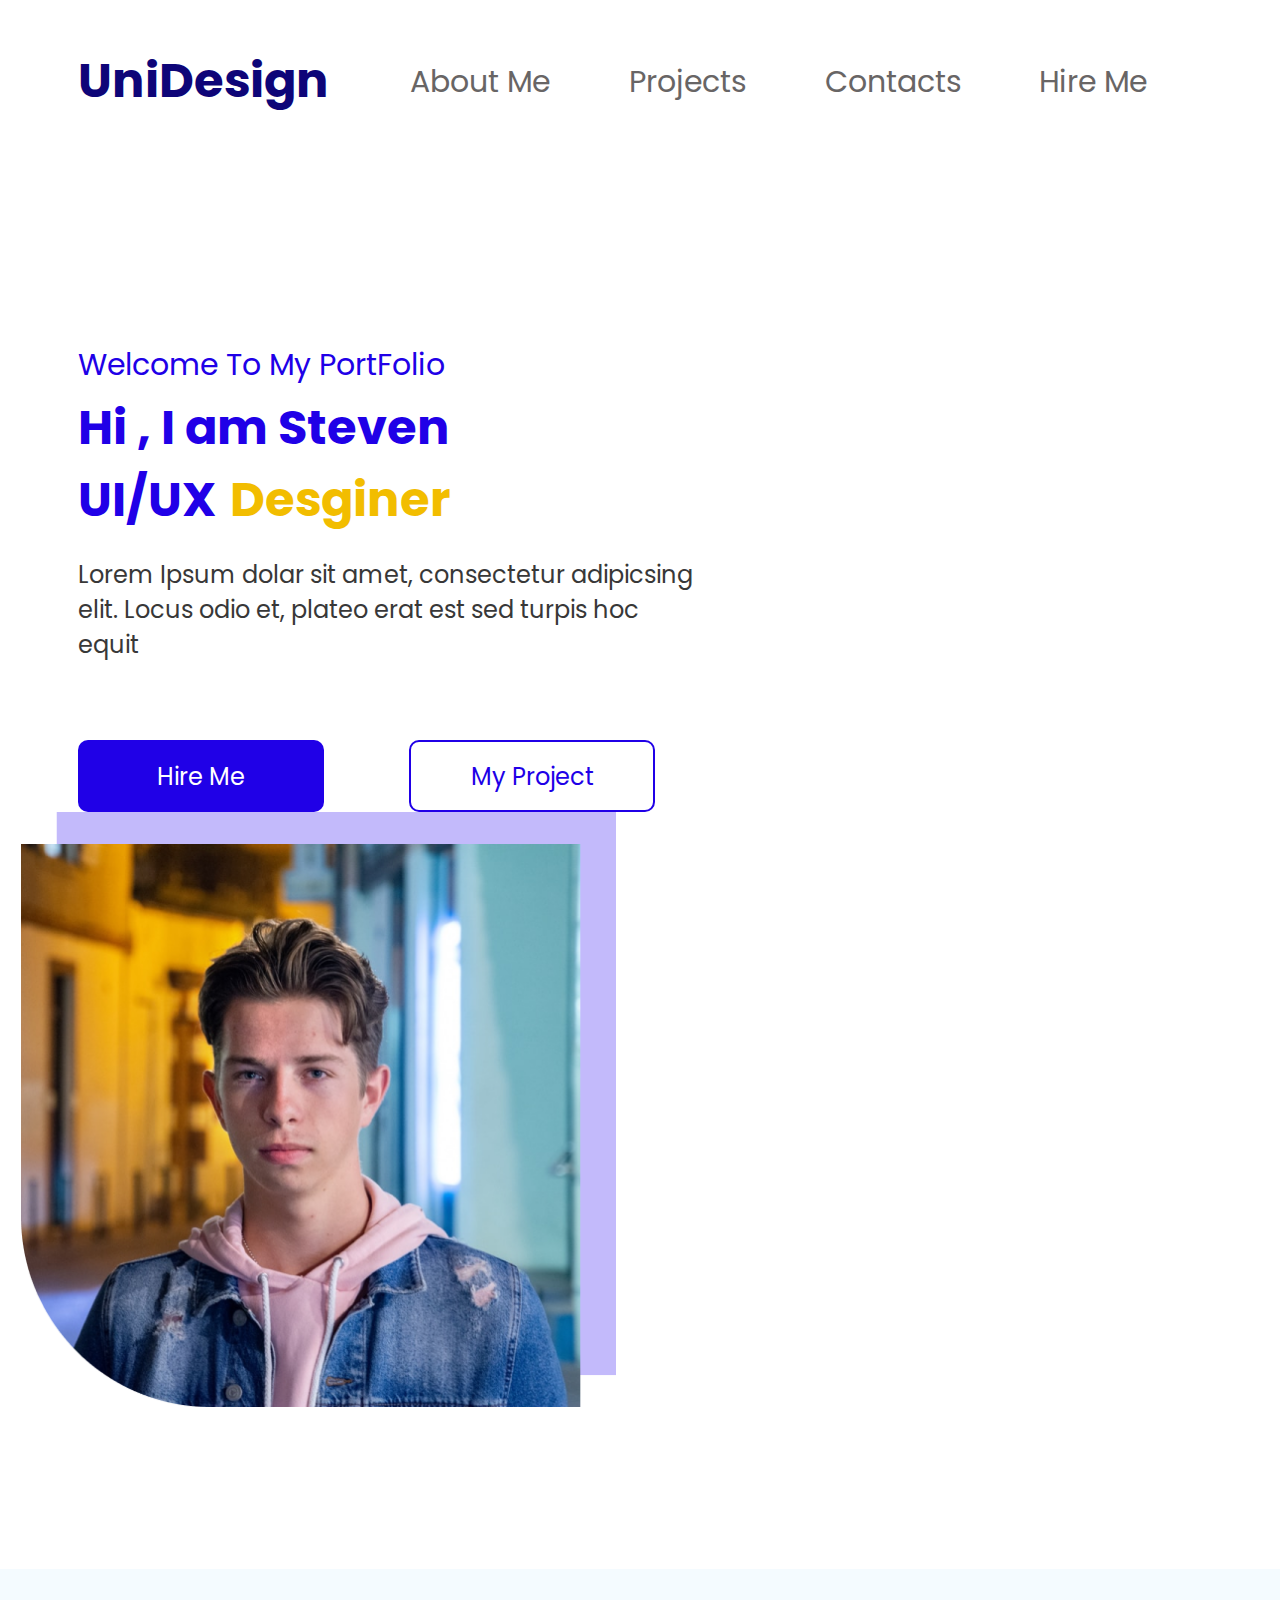
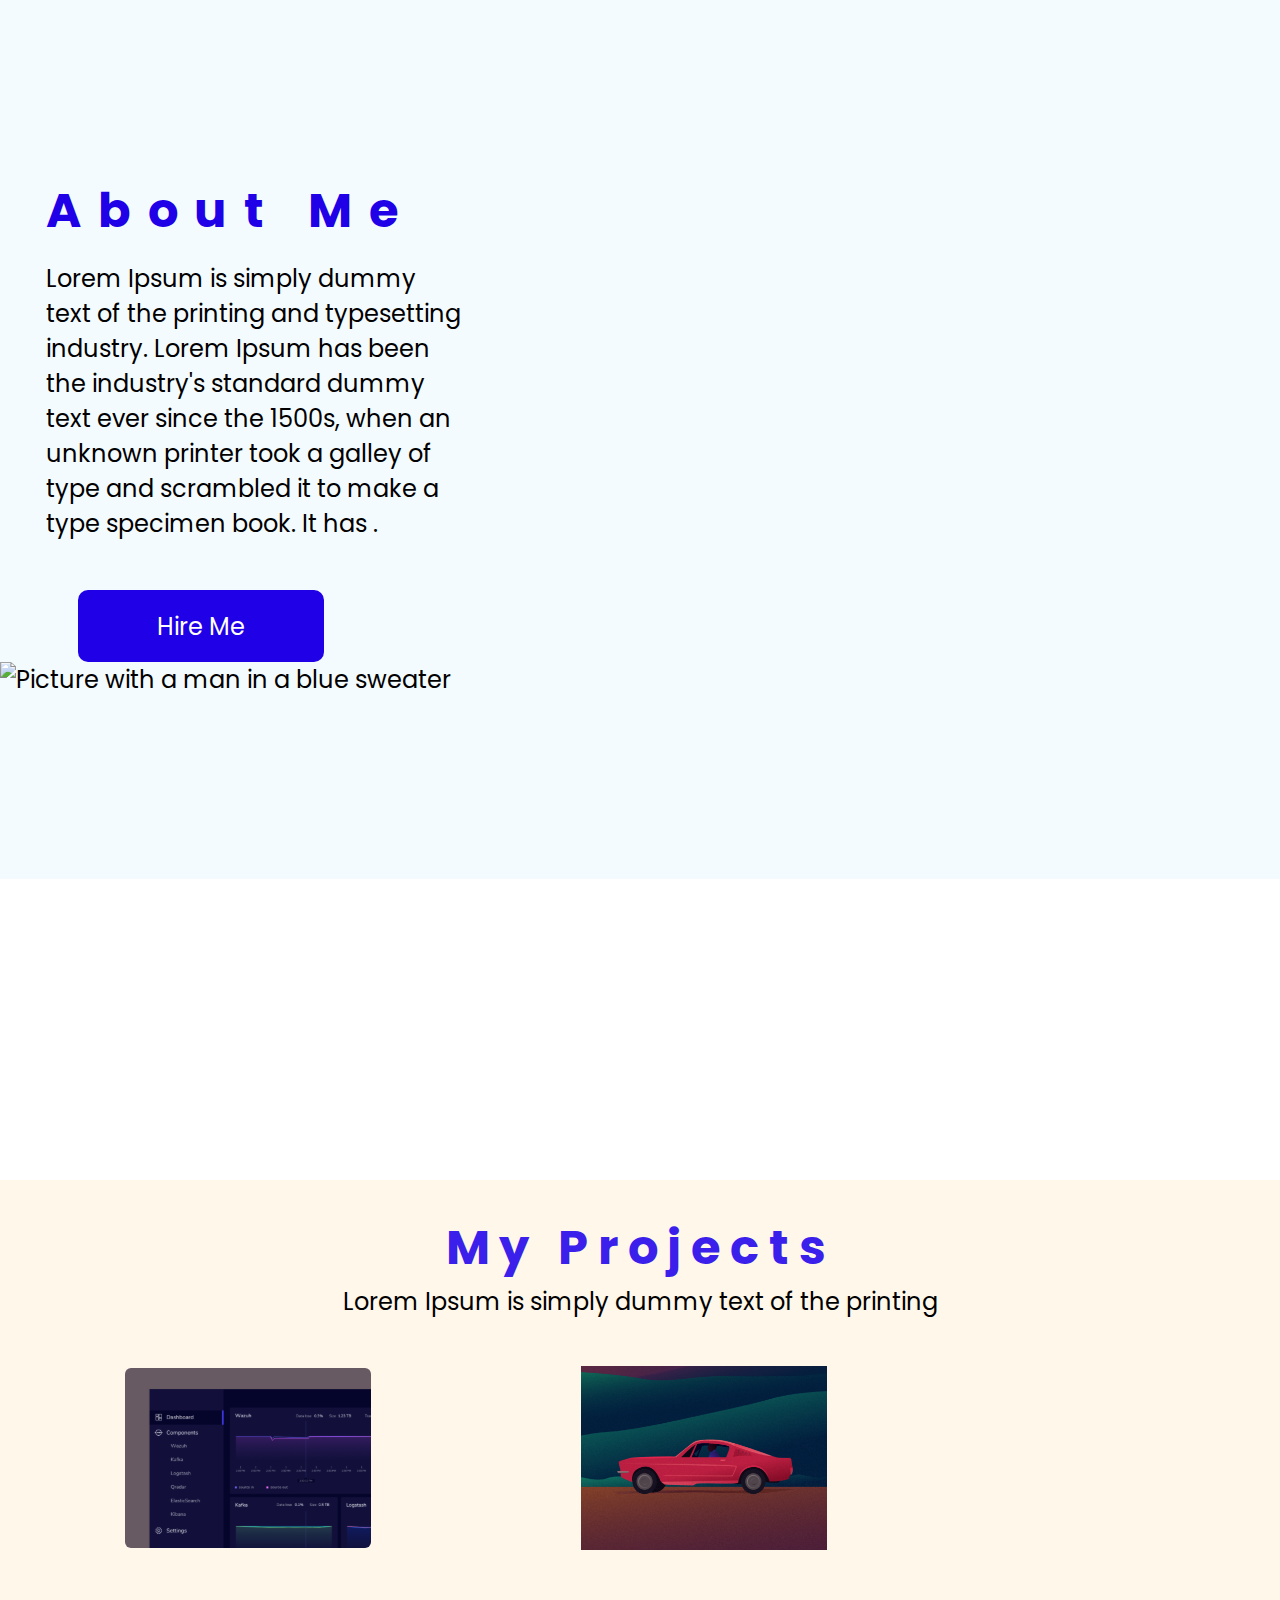
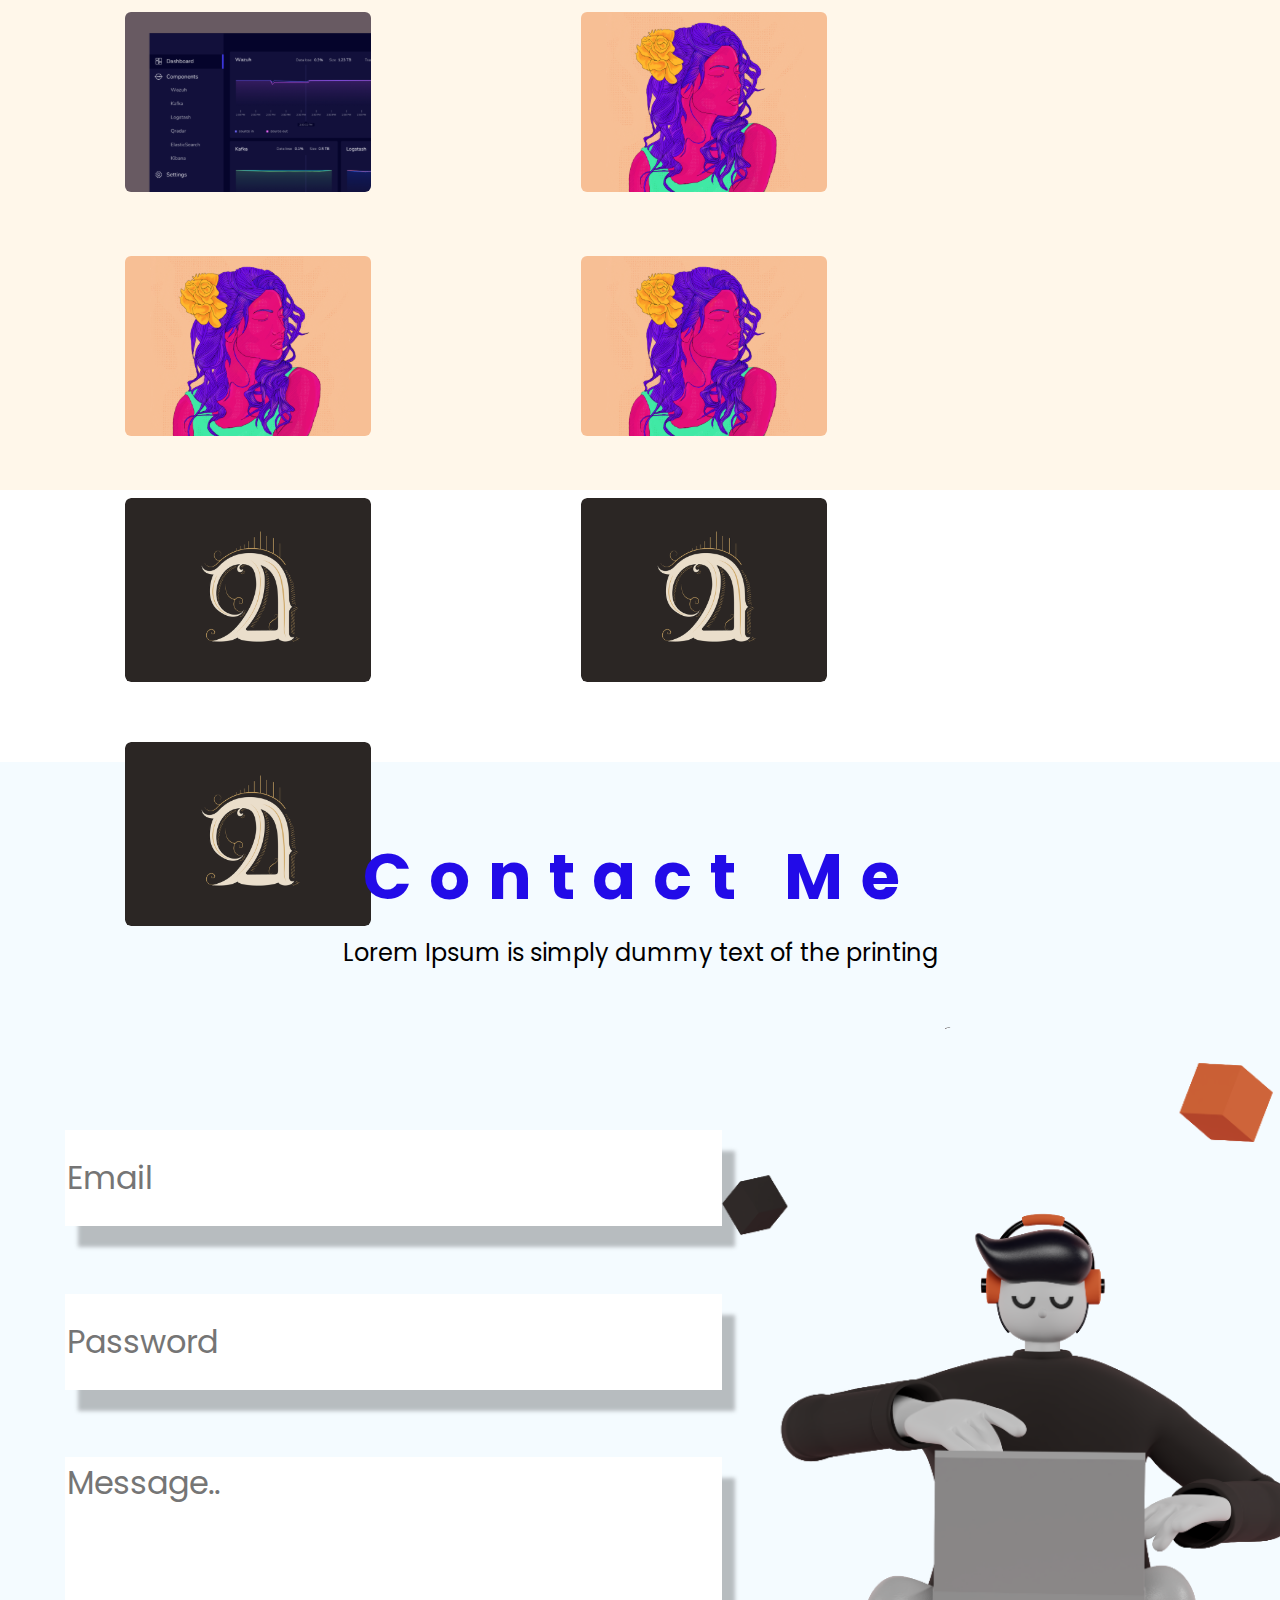
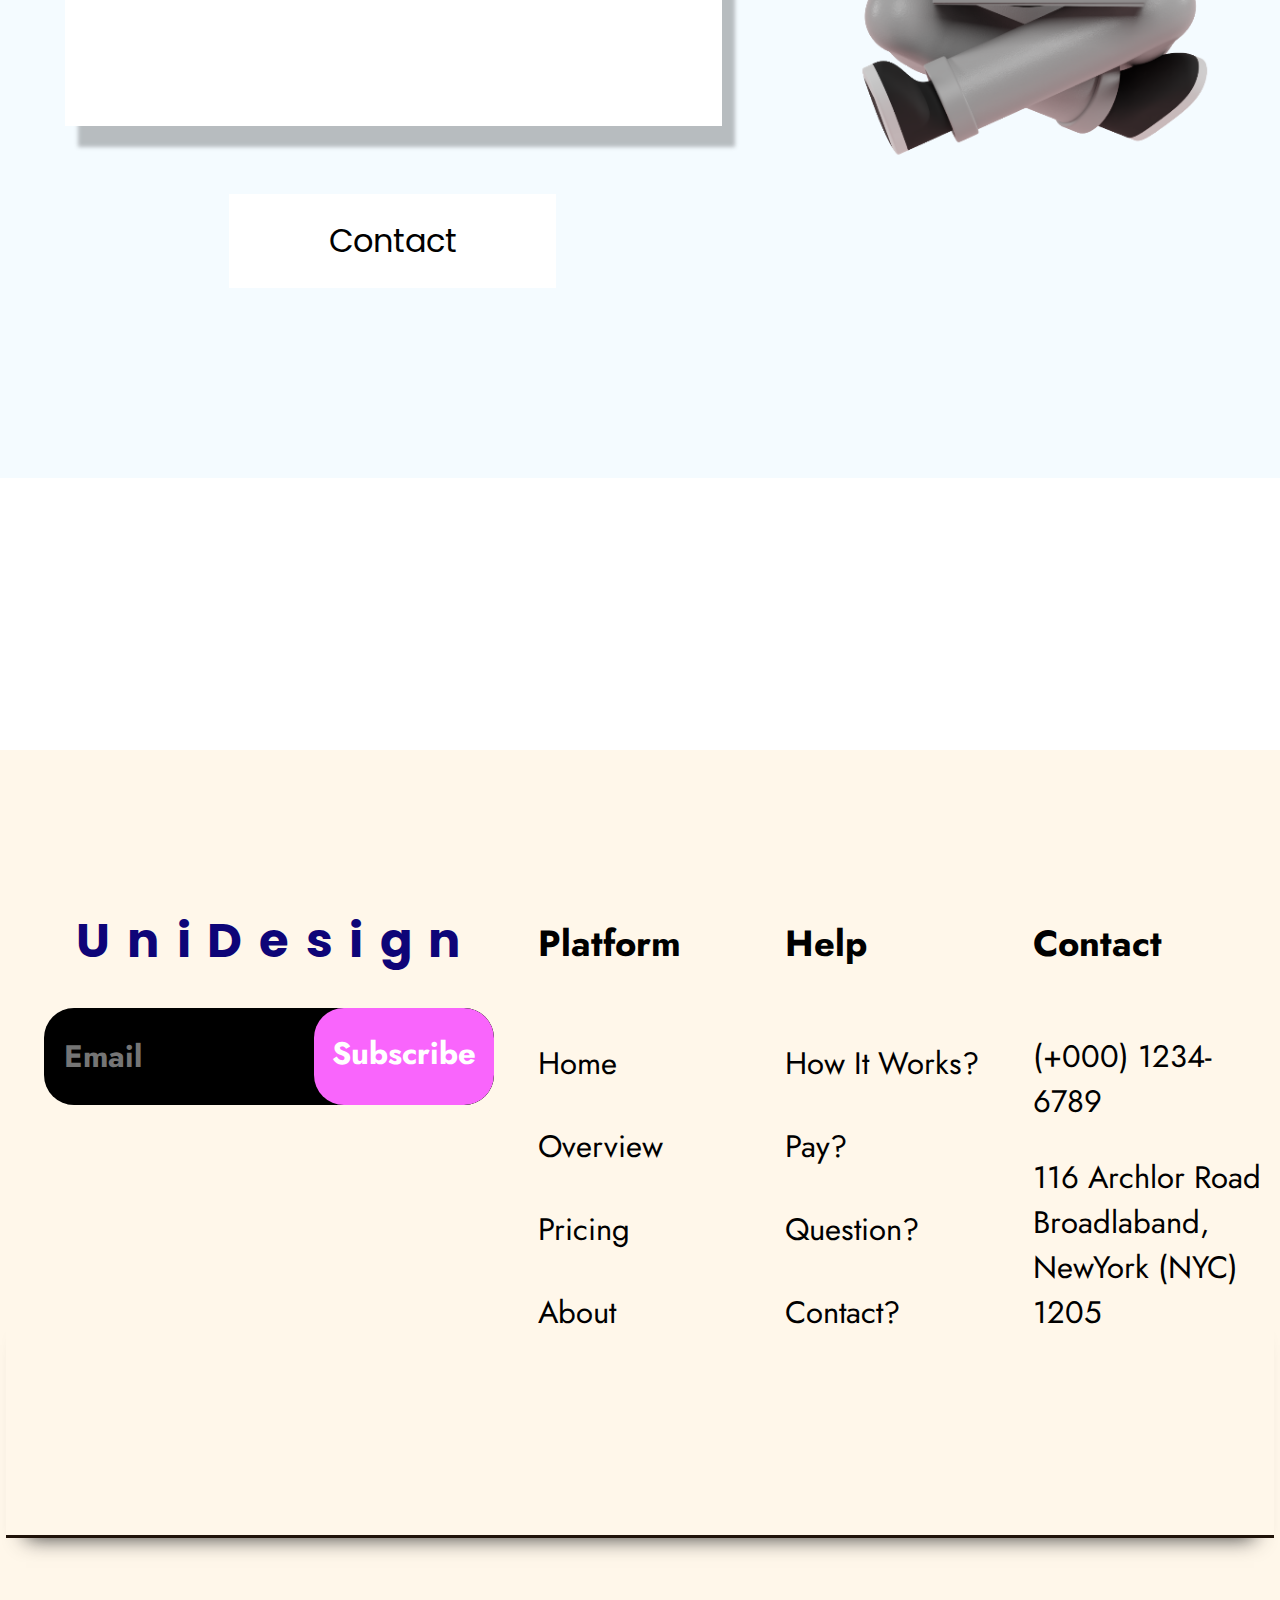
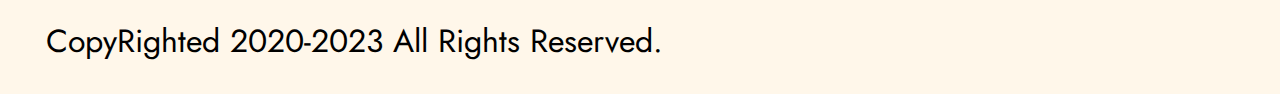
==== commit 4a38c2df: "I corrected it a little but there were still bugs" ====
--- a/src/index.html
+++ b/src/index.html
@@ -98,7 +98,7 @@
         <section class="section-footer">
             <div class="flex container-footer">
                 <div class="flex first-container-footer-logo-Subscribe">
-                    <div class="flex Logo">UniDesign</div>
+                    <div class="flex Logo-footer">UniDesign</div>
                     <div class="flex subscription-container">
                         <form class="subscription-form">
                             <input pop class="add-email" type="email" placeholder="Email">
--- a/src/styles/style.css
+++ b/src/styles/style.css
@@ -107,8 +107,8 @@
 
 .section-first-page{
   margin-top: 171px; /*align the section vertically*/
-    flex-wrap: wrap;
-    ustify-content: space-between;
+  flex-wrap: wrap;
+  justify-self: space-between;
 }
 
 .container-first-page {
@@ -209,7 +209,6 @@
 }
 
 .image-first-page {
-  margin-right: 65px;
   margin-bottom: 162px;
   width: 595px;
   height: 595px;
@@ -468,11 +467,18 @@
   height: 220px;
 }
 
-.first-container-footer-logo-Subscribe .Logo {
+.first-container-footer-logo-Subscribe .Logo-footer {
   font-family: Poppins;
   letter-spacing: 0.35em;
   width: 386px;
   height: 3rem;
+
+  font-size: 2rem;
+  font-weight: 700;
+  line-height: 3rem;
+
+  color: #0E0578;
+  margin-top: 20px;
 }
 
 .subscription-container {
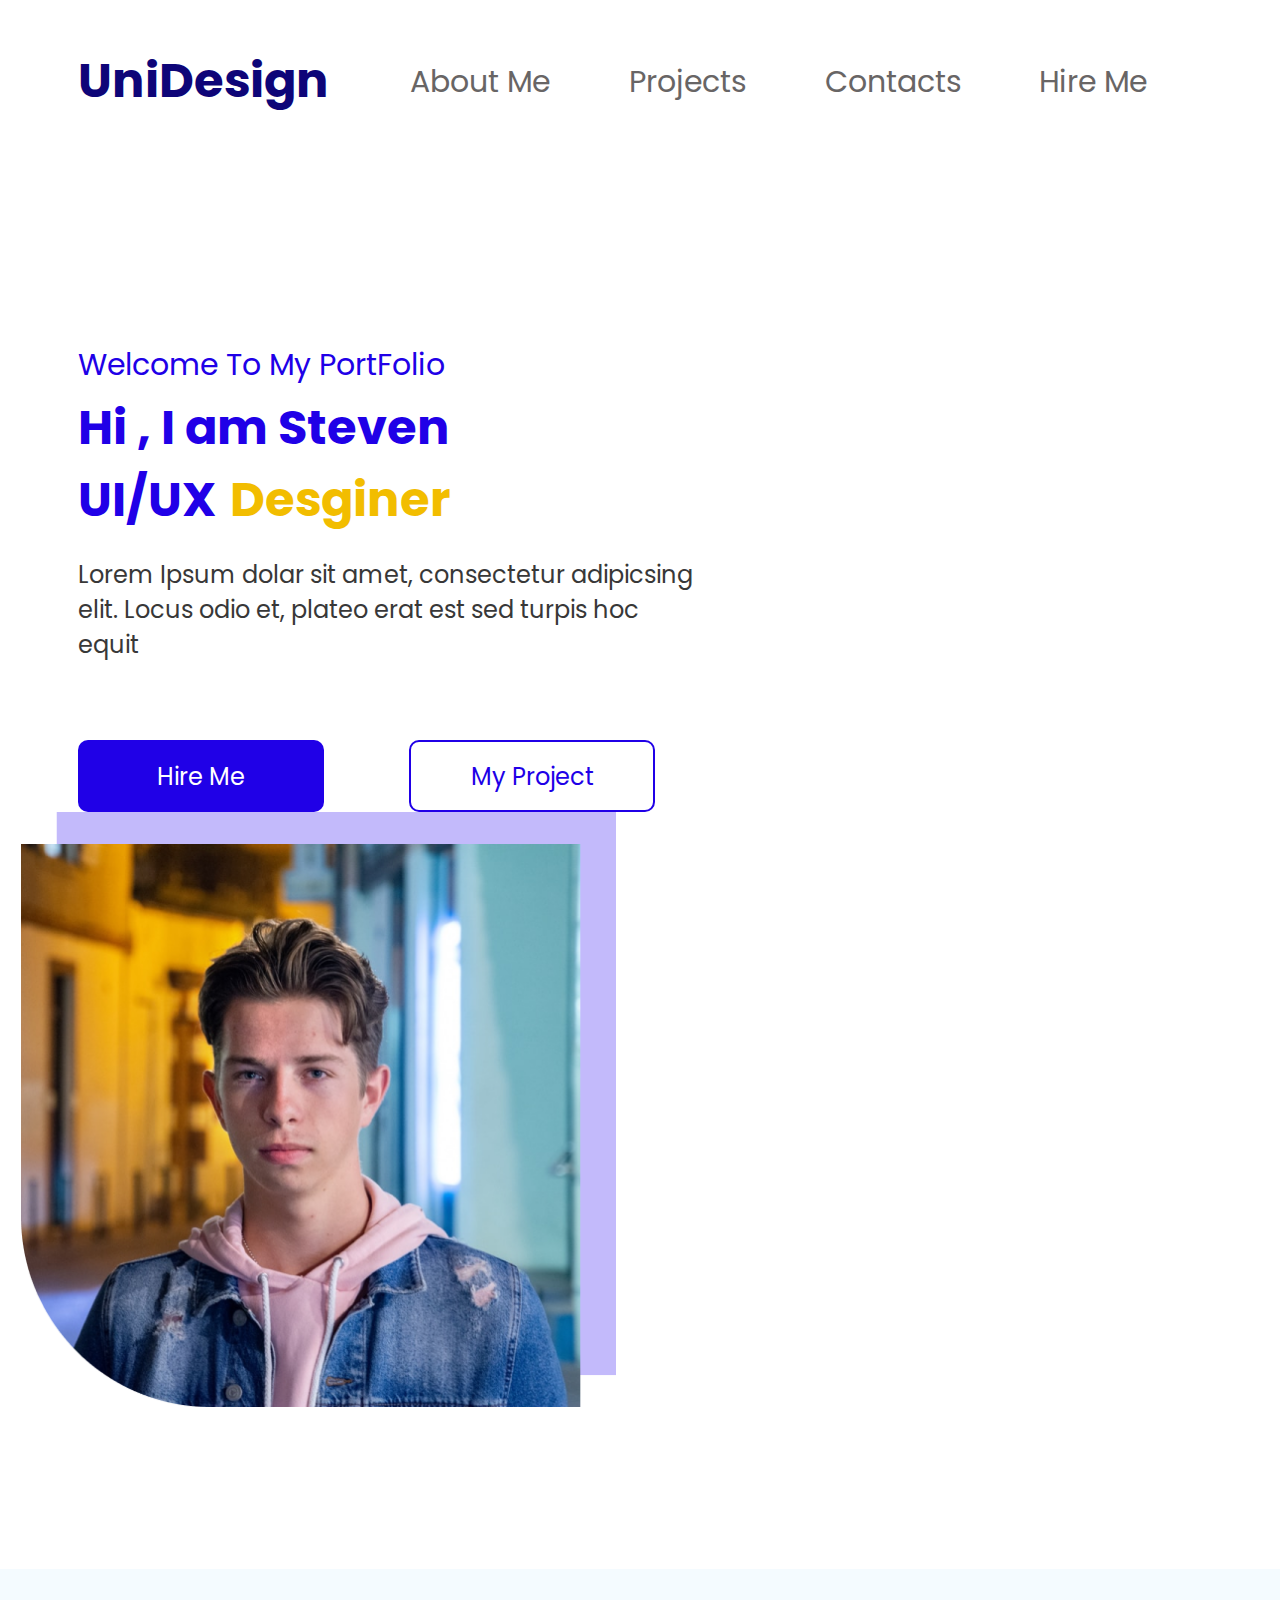
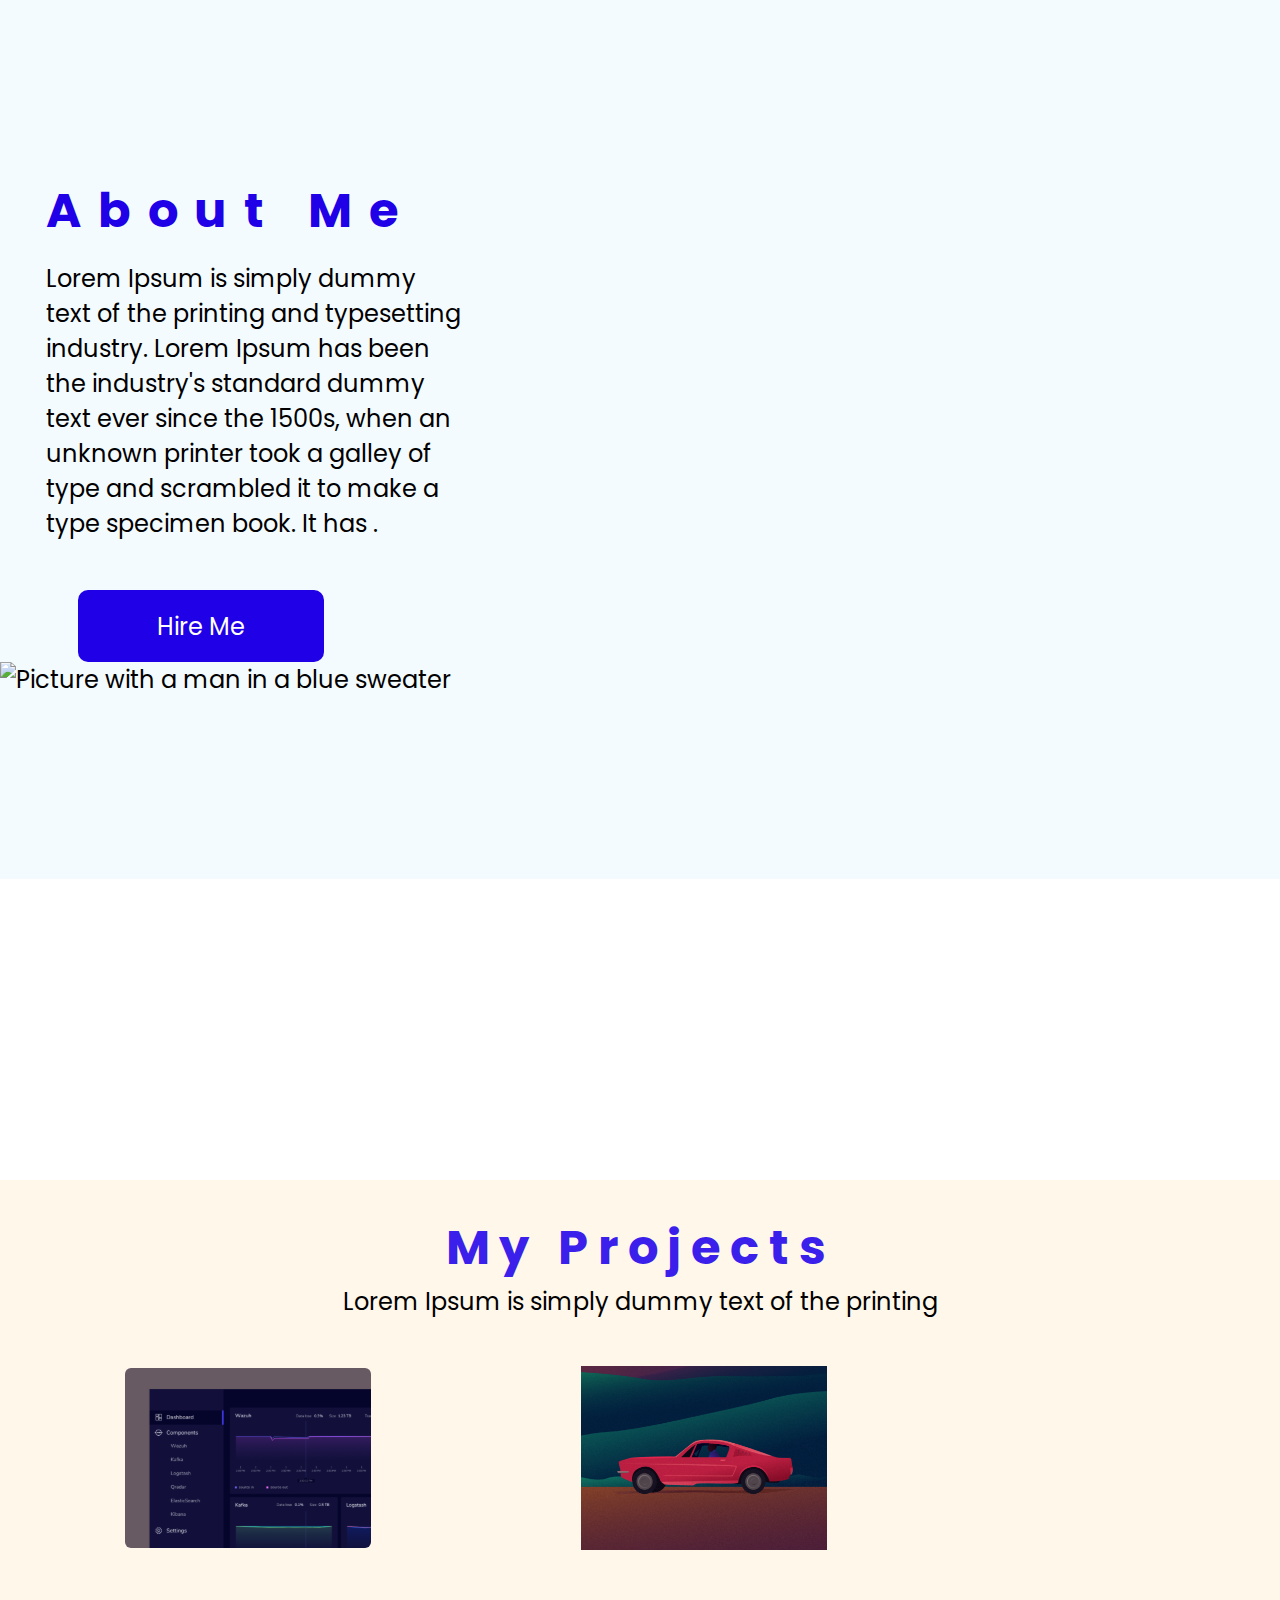
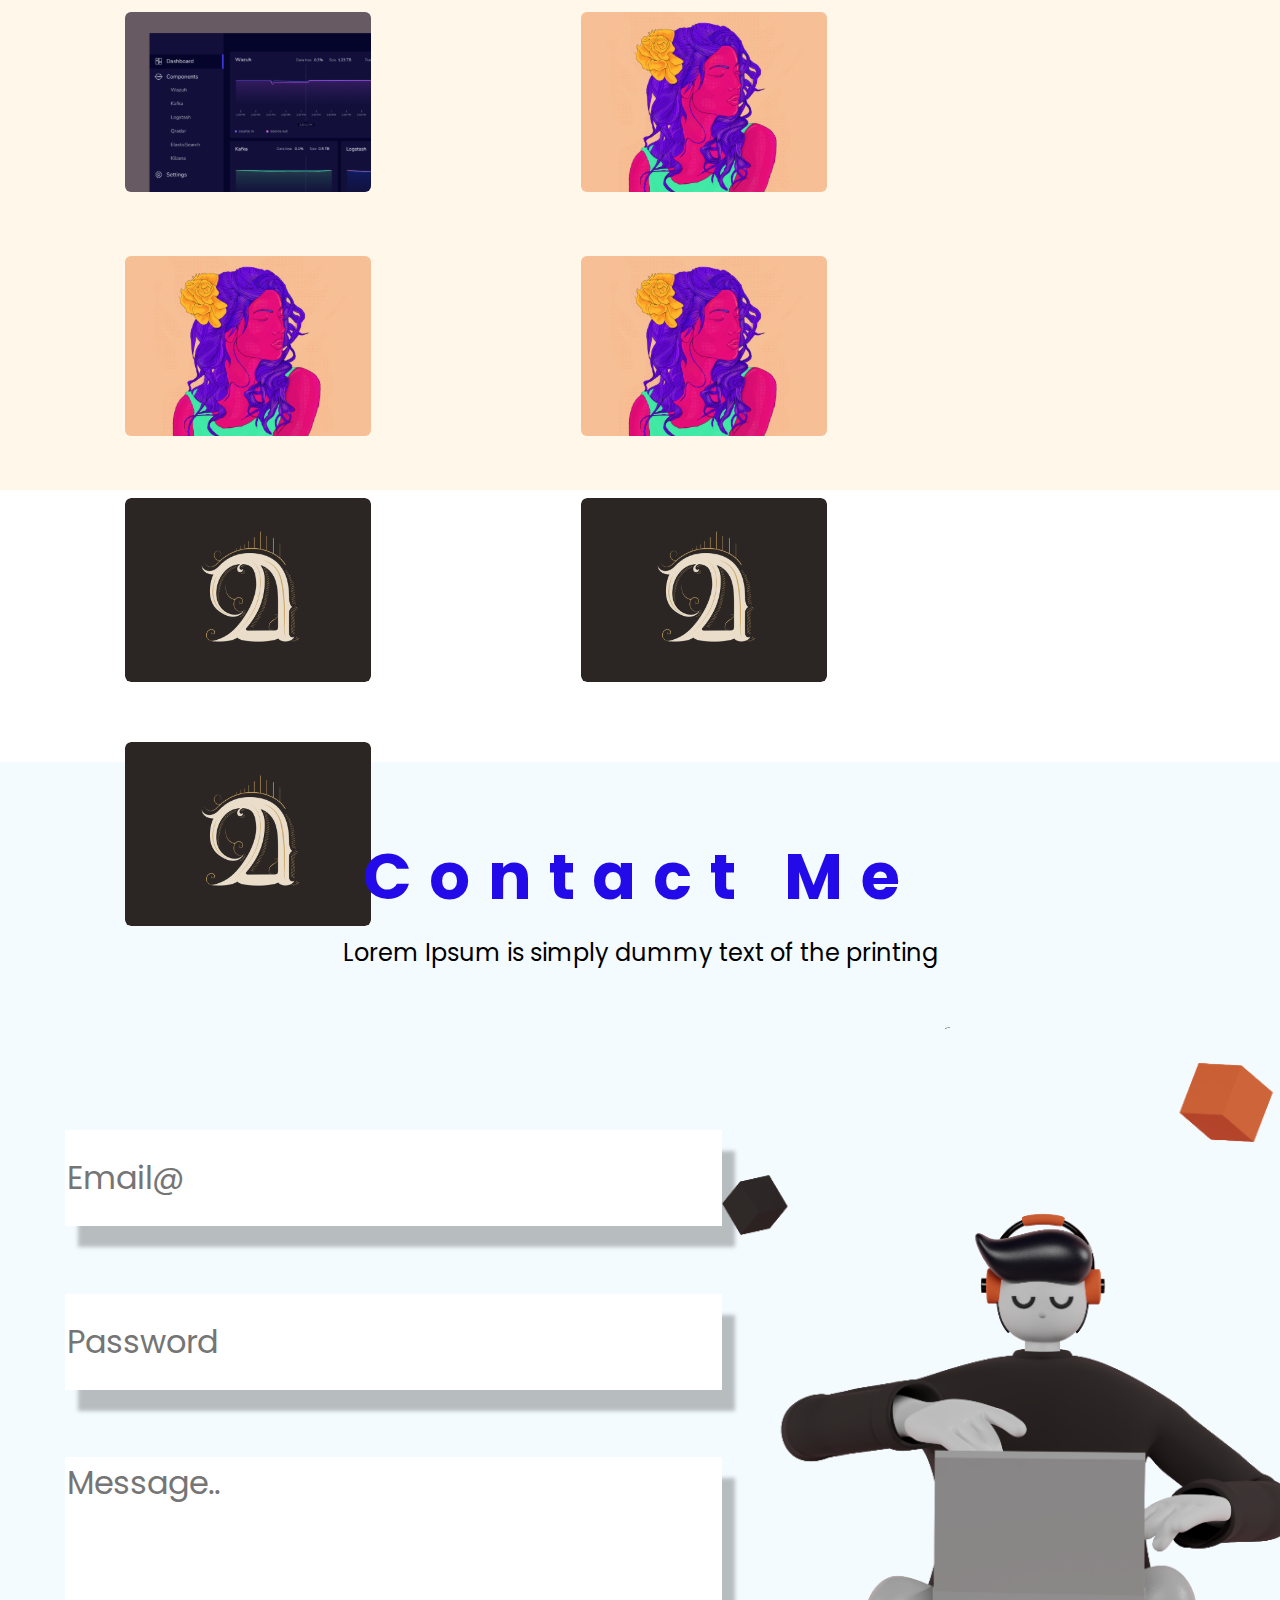
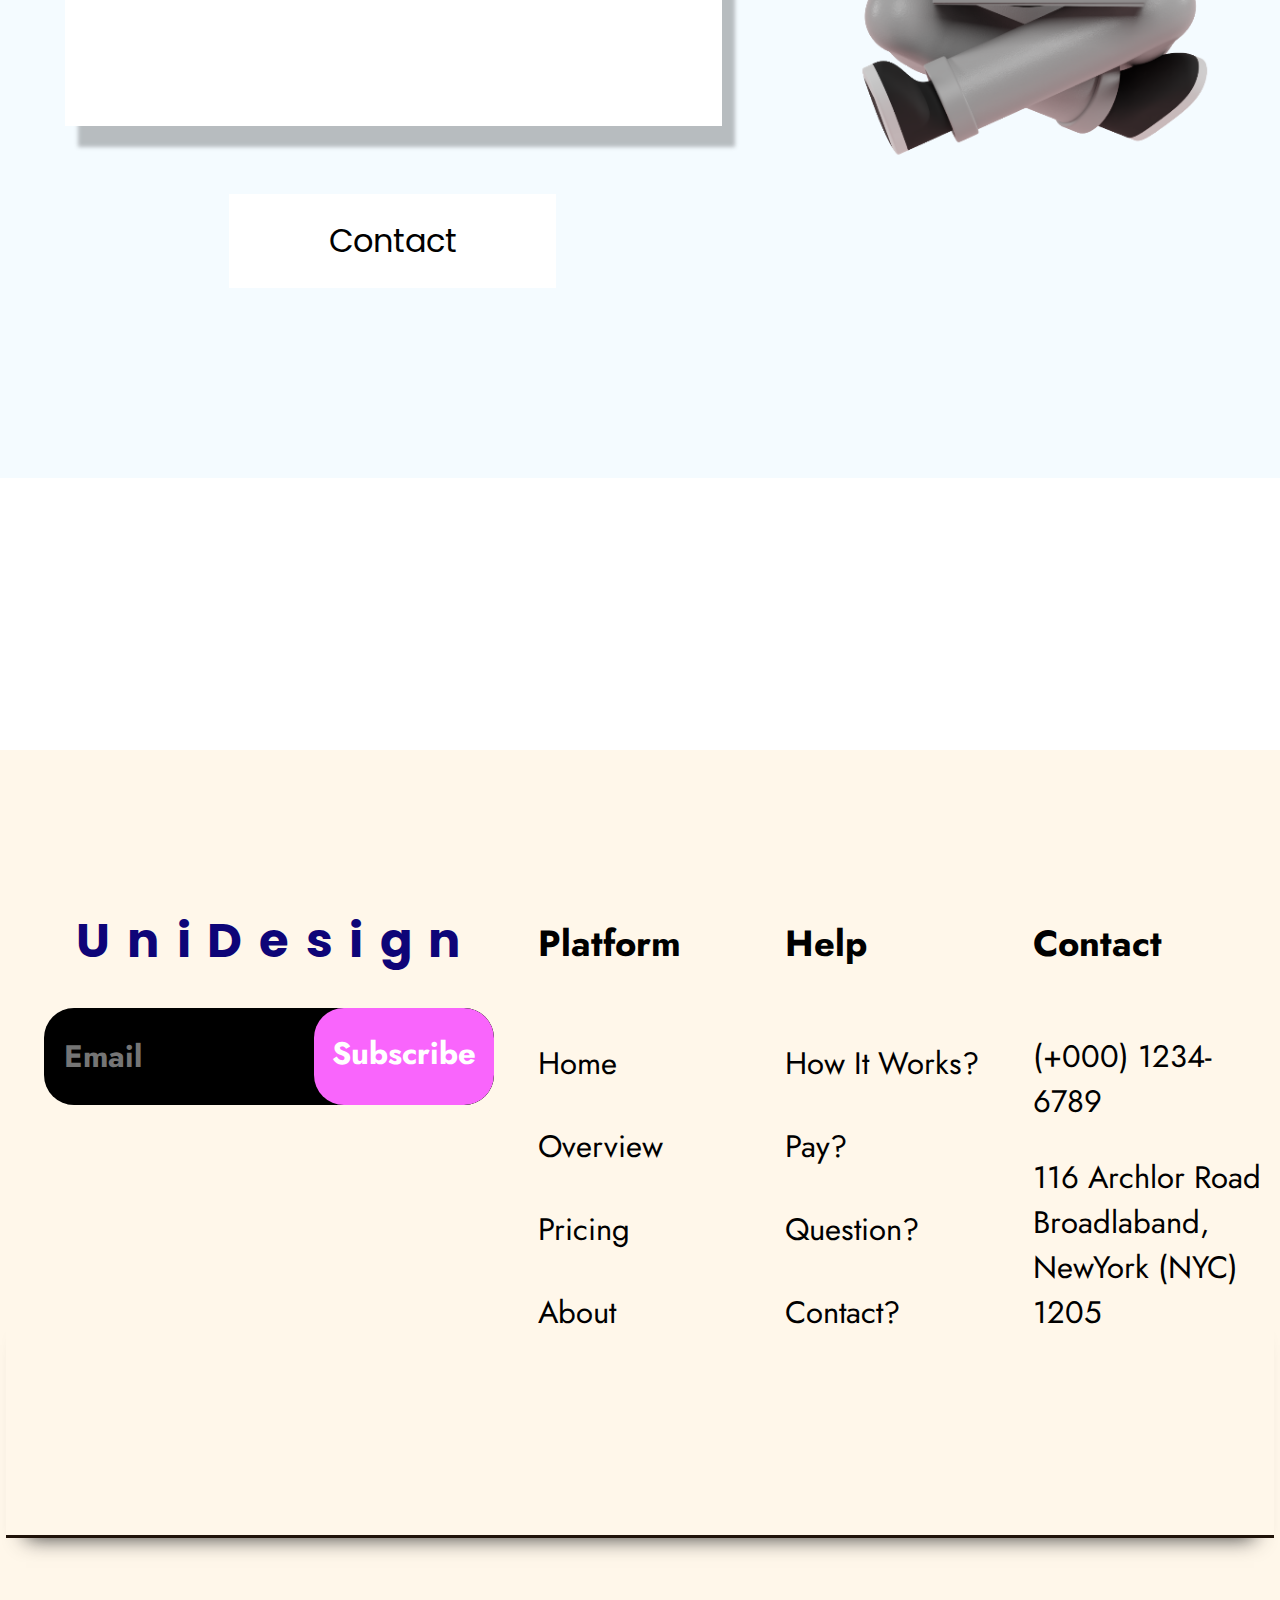
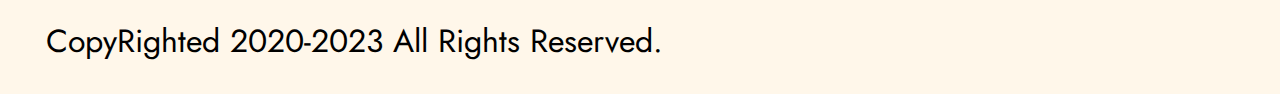
==== commit 19b0f10f: "немного поправил." ====
--- a/src/index.html
+++ b/src/index.html
@@ -25,12 +25,12 @@
                 <h1 class="flex title-first-page">Hi , I am Steven UI/UX <span>Desginer</span></h1>
                 <p class="flex paragraph-first-page">Lorem Ipsum dolar sit amet, consectetur adipicsing elit. Locus odio et, plateo erat est sed turpis hoc equit</p>
                 <div>
-                    <button blue-button class="flex button">Hire Me</button>                   </button>
+                    <button blue-button class="flex button">Hire Me</button>
                     <button grey-button class="flex button">My Project</button>
                 </div>
             </div>
             <div class="flex container-first-page-image">
-                <img class="flex image-first-page" src="/assets/images/foto.png" alt="guy in a weird pink hoodie">
+                <img class="flex image-first-page" src="../assets/images/foto.png" alt="guy in a weird pink hoodie">
             </div>
         </section>
         
@@ -41,7 +41,7 @@
                 <button blue-button class="flex button">Hire Me</button>  
             </div>
             <div class="flex container-second-page-image">
-                <img class="flex image-second-page" src="/assets/images/stange pictures.svg" alt="Picture with a man in a blue sweater">
+                <img class="flex image-second-page" src="../assets/images/stange pictures.svg" alt="Picture with a man in a blue sweater">
             </div>
         </section>
         <div class="flex white-box-for-second-page"></div>
@@ -52,15 +52,15 @@
                  <h3 class="flex subtitle-third-page">Lorem Ipsum is simply dummy text of the printing</h3>
             </div>
             <div class="flex second-container-third-page">
-                <img class="flex screenshot image-third-page" src="/assets/images/screenshot.svg" alt="dashboard screenshot image">
-                <img class="flex car image-third-page" src="/assets/images/car.png" alt="image of a red sports car">
-                <img class="flex screenshot image-third-page" src="/assets/images/screenshot.svg" alt="dashboard screenshot image">
-                <img class="flex girl image-third-page" src="/assets/images/girl.svg" alt="Beautiful girl with wavy hair">
-                <img class="flex girl image-third-page" src="/assets/images/girl.svg" alt="Beautiful girl with wavy hair">
-                <img class="flex girl image-third-page" src="/assets/images/girl.svg" alt="Beautiful girl with wavy hair">               
-                <img class="flex stylized-letter image-third-page" src="/assets/images/stylized letter.svg" alt="Unusual stylized letter A on a black background">
-                <img class="flex stylized-letter image-third-page" src="/assets/images/stylized letter.svg" alt="Unusual stylized letter A on a black background">
-                <img class="flex stylized-letter image-third-page" src="/assets/images/stylized letter.svg" alt="Unusual stylized letter A on a black background">
+                <img class="flex screenshot image-third-page" src="../assets/images/screenshot.svg" alt="dashboard screenshot image">
+                <img class="flex car image-third-page" src="../assets/images/car.png" alt="image of a red sports car">
+                <img class="flex screenshot image-third-page" src="../assets/images/screenshot.svg" alt="dashboard screenshot image">
+                <img class="flex girl image-third-page" src="../assets/images/girl.svg" alt="Beautiful girl with wavy hair">
+                <img class="flex girl image-third-page" src="../assets/images/girl.svg" alt="Beautiful girl with wavy hair">
+                <img class="flex girl image-third-page" src="../assets/images/girl.svg" alt="Beautiful girl with wavy hair">               
+                <img class="flex stylized-letter image-third-page" src="../assets/images/stylized letter.svg" alt="Unusual stylized letter A on a black background">
+                <img class="flex stylized-letter image-third-page" src="../assets/images/stylized letter.svg" alt="Unusual stylized letter A on a black background">
+                <img class="flex stylized-letter image-third-page" src="../assets/images/stylized letter.svg" alt="Unusual stylized letter A on a black background">
             </div>
         </section>
         <div class="flex white-box-for-bottom-page"></div>
@@ -75,7 +75,7 @@
                     <div class="flex form-input-email">
                         <label for="email-id" class="sr-only">Please enter email</label>
                         <input id="email-id" type="email"> <!--placeholder with typing animation see script.js-->
-                        <script src="/src/script.js"></script>
+                        <script src="script.js"></script>
                     </div>
                     <div class="flex form-input-password">
                         <label for="password-id" class="sr-only">Please enter Password</label>
@@ -88,7 +88,7 @@
                     <button contact-button class="flex button">Contact</button>
                 </form>
                 <div class="flex container-fourth-page-image">
-                    <img class="flex image-fourth-page" src="/assets/images/guy with laptop-svg.png" alt="Picture guy with laptop">
+                    <img class="flex image-fourth-page" src="../assets/images/guy with laptop-svg.png" alt="Picture guy with laptop">
                 </div>
             </div>
         </section>
@@ -101,7 +101,7 @@
                     <div class="flex Logo-footer">UniDesign</div>
                     <div class="flex subscription-container">
                         <form class="subscription-form">
-                            <input pop class="add-email" type="email" placeholder="Email">
+                            <input class="add-email" type="email" placeholder="Email">
                             <button class="submit-email" type="button">
                                 <span class="before-submit">Subscribe</span>
                             </button>
--- a/src/styles/style.css
+++ b/src/styles/style.css
@@ -1,13 +1,13 @@
 @font-face {
   font-weight: 400;
   font-family: Poppins;
-  src: url("../../assets/fonts/Poppins/Poppins-Regular.ttf") /*tried to write path relative to the file*/
+  src: url("../../assets/fonts/Poppins/Poppins-Regular.ttf");
 }
 
 @font-face {
   font-weight: 700;
   font-family: Poppins;
-  src: url("/assets/fonts/Poppins/Poppins-Bold.ttf"); /*tried to write path relative to the root*/
+  src: url("../../assets/fonts/Poppins/Poppins-Bold.ttf");
 }
 
 @font-face {
@@ -19,7 +19,7 @@
 @font-face {
   font-weight: 700;
   font-family: Jost;
-  src: url("/assets/fonts/Jost/Jost-Bold.ttf"); 
+  src: url("../../assets/fonts/Jost/Jost-Bold.ttf"); 
 }
 
 html {
@@ -209,6 +209,7 @@
 }
 
 .image-first-page {
+
   margin-bottom: 162px;
   width: 595px;
   height: 595px;
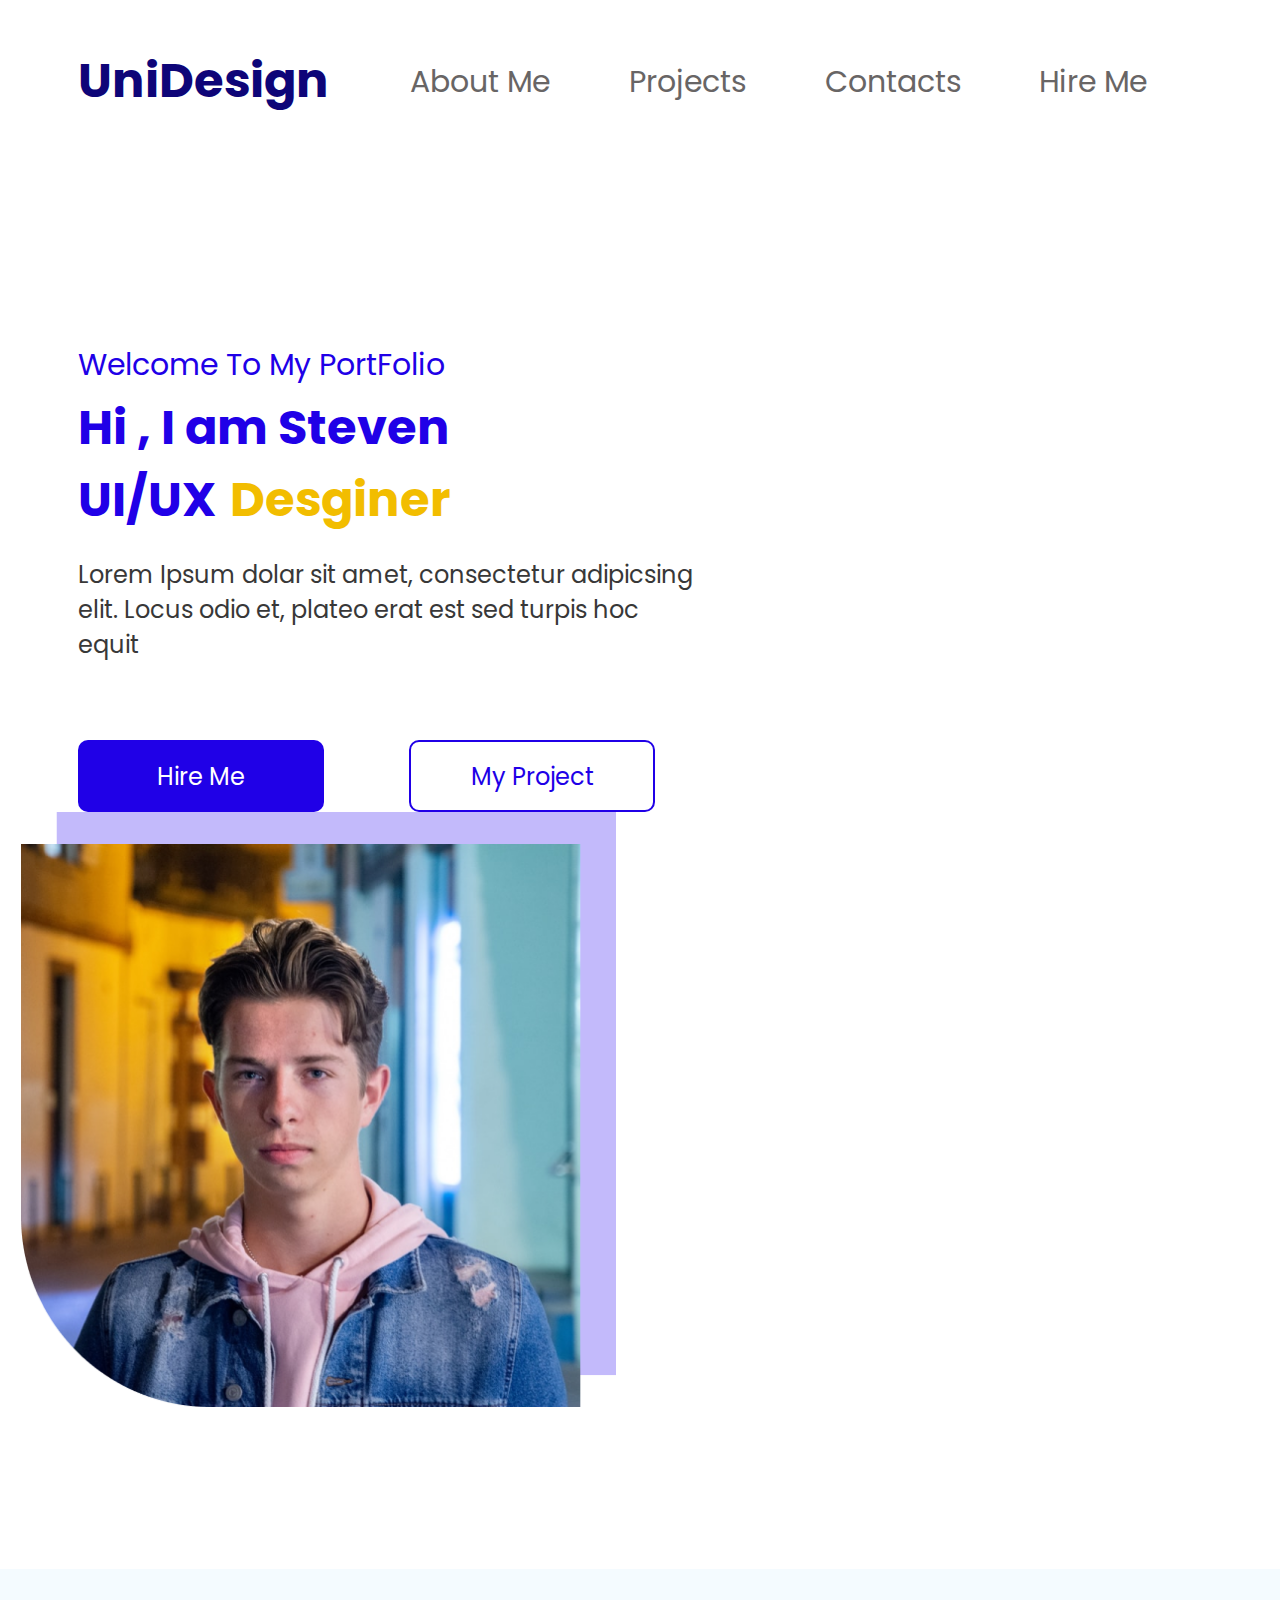
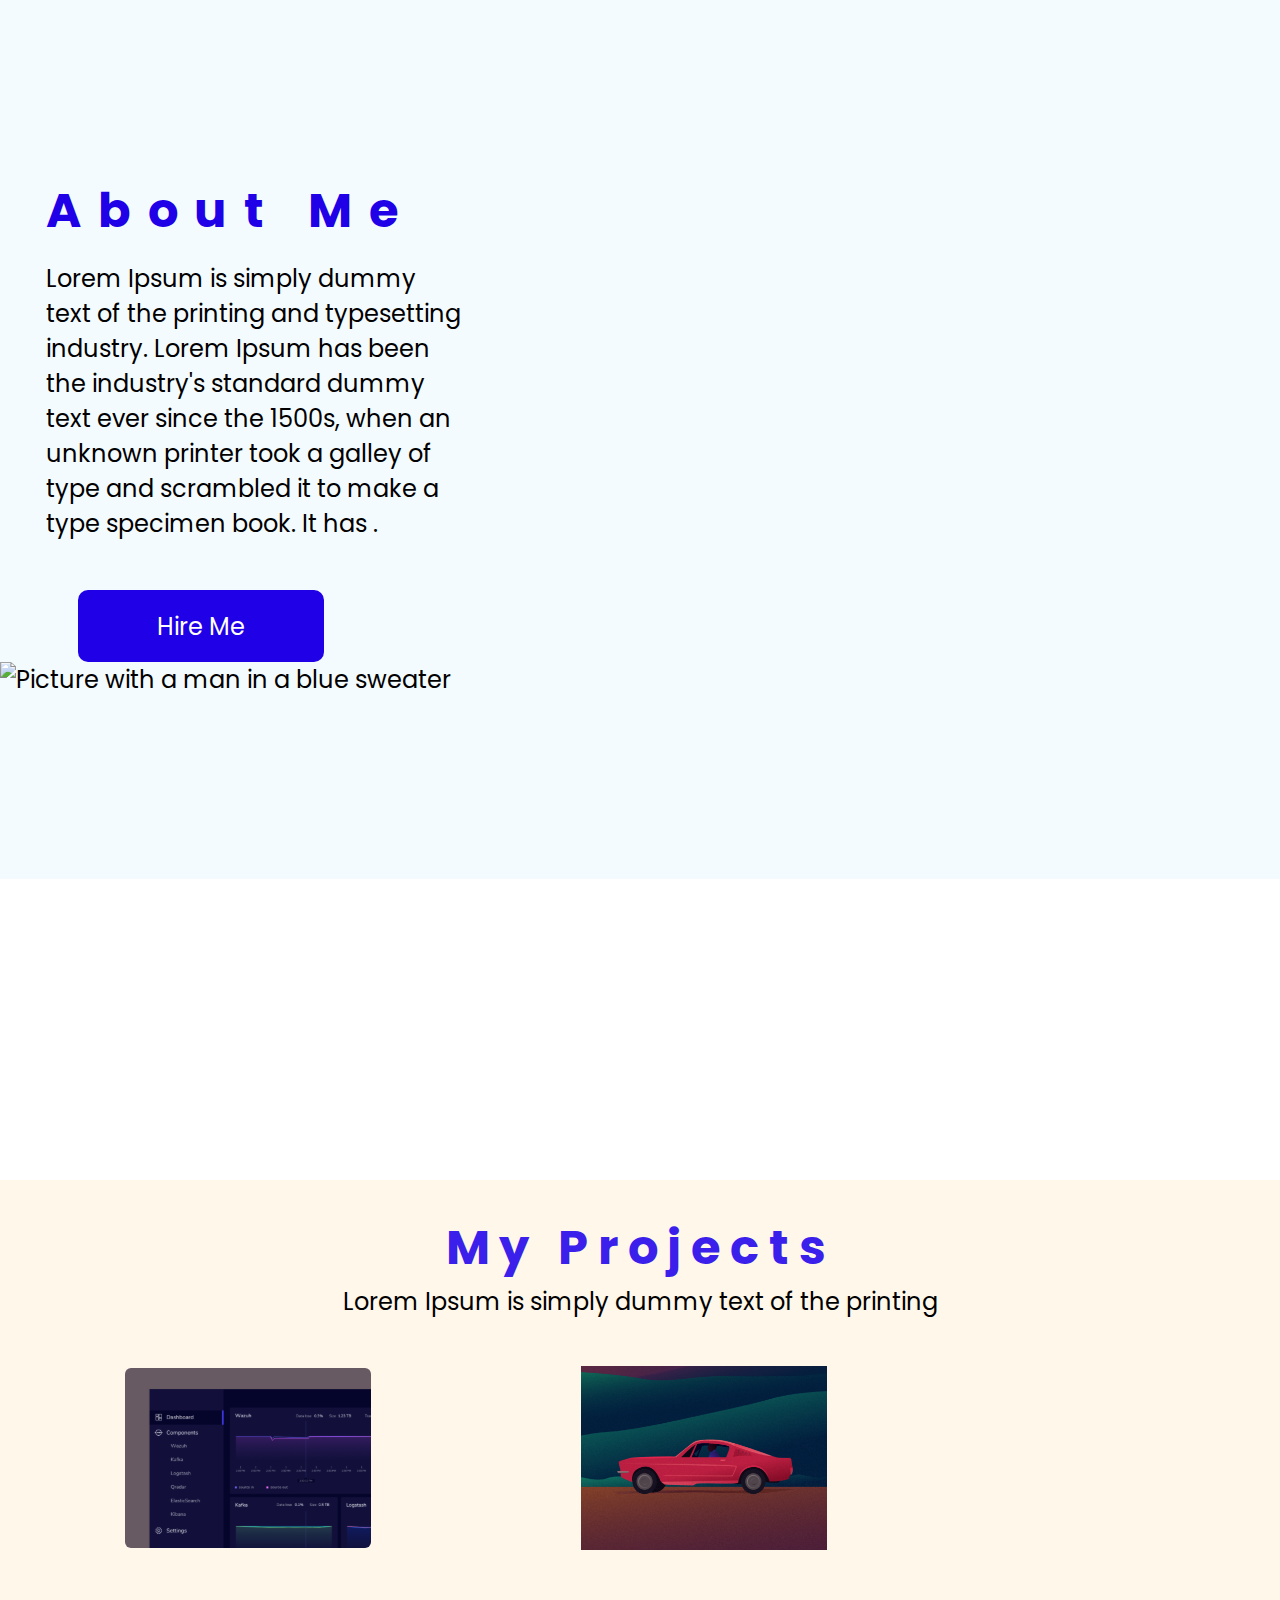
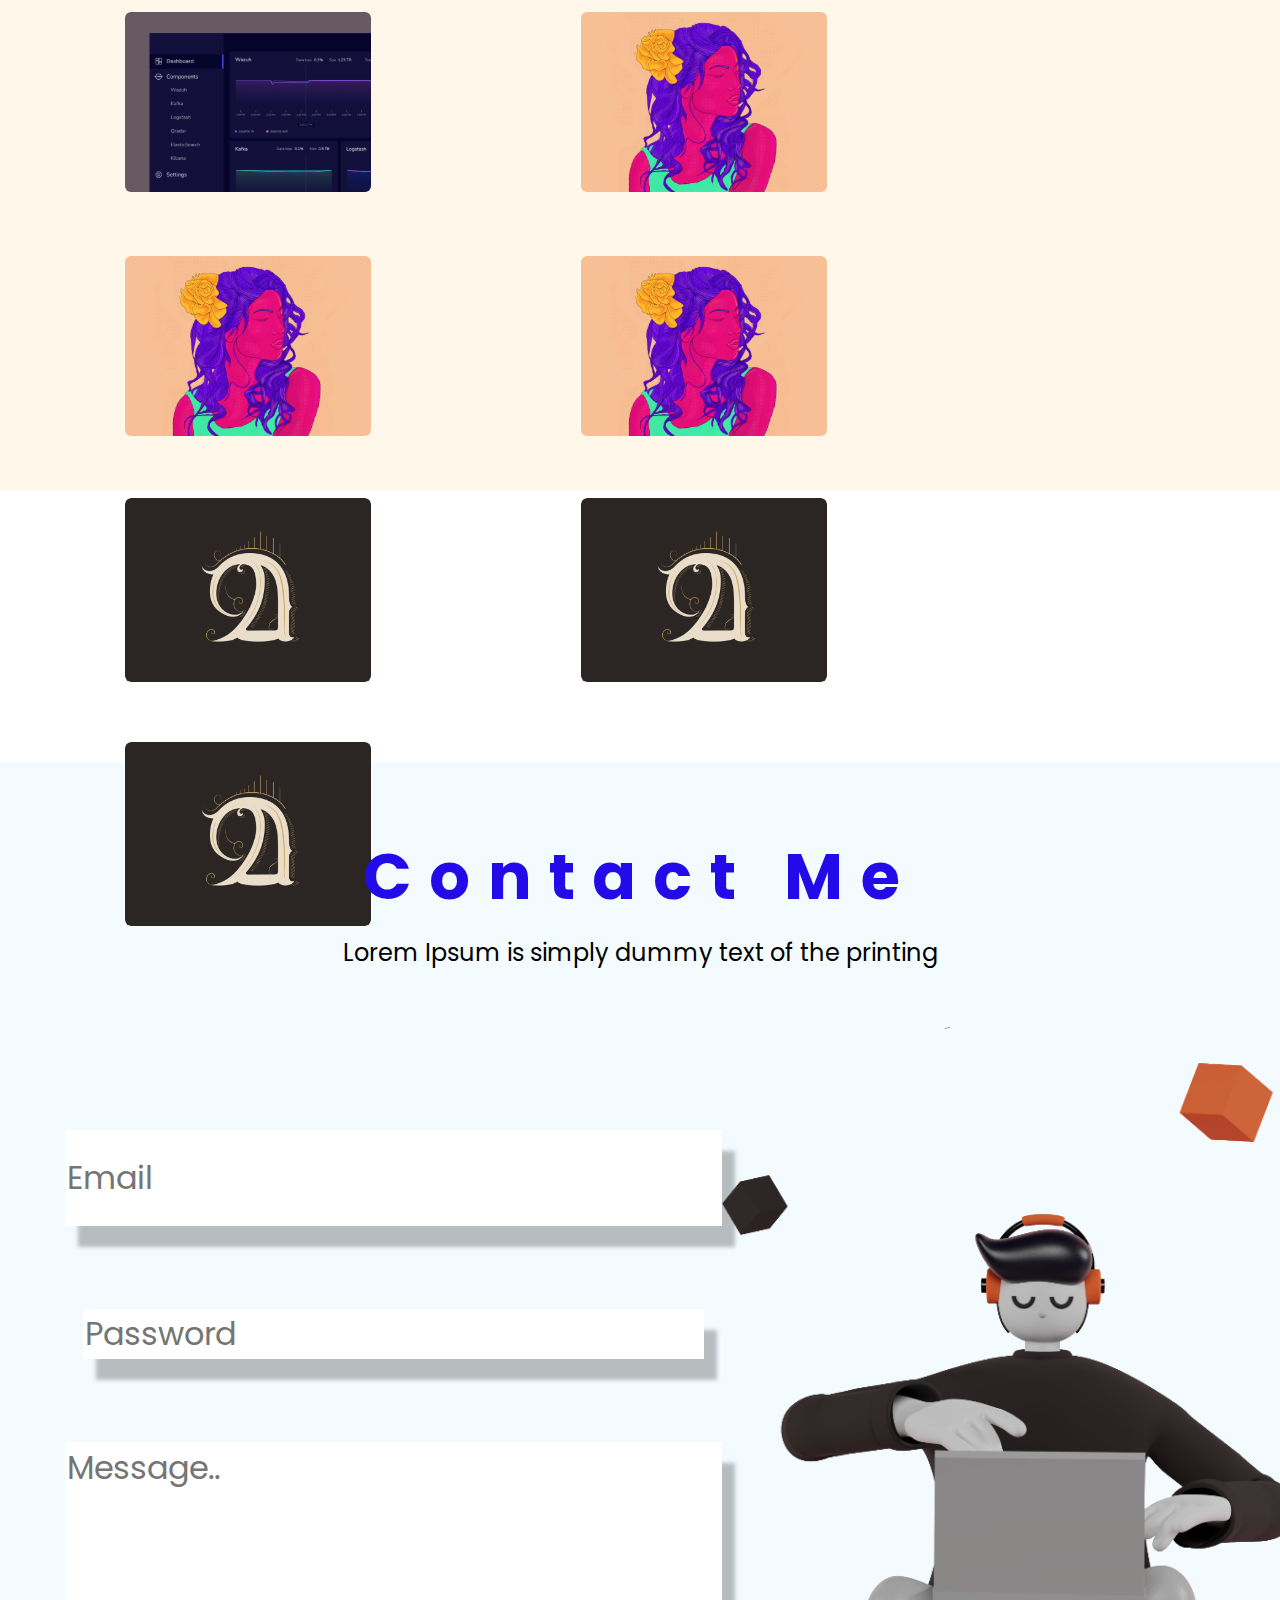
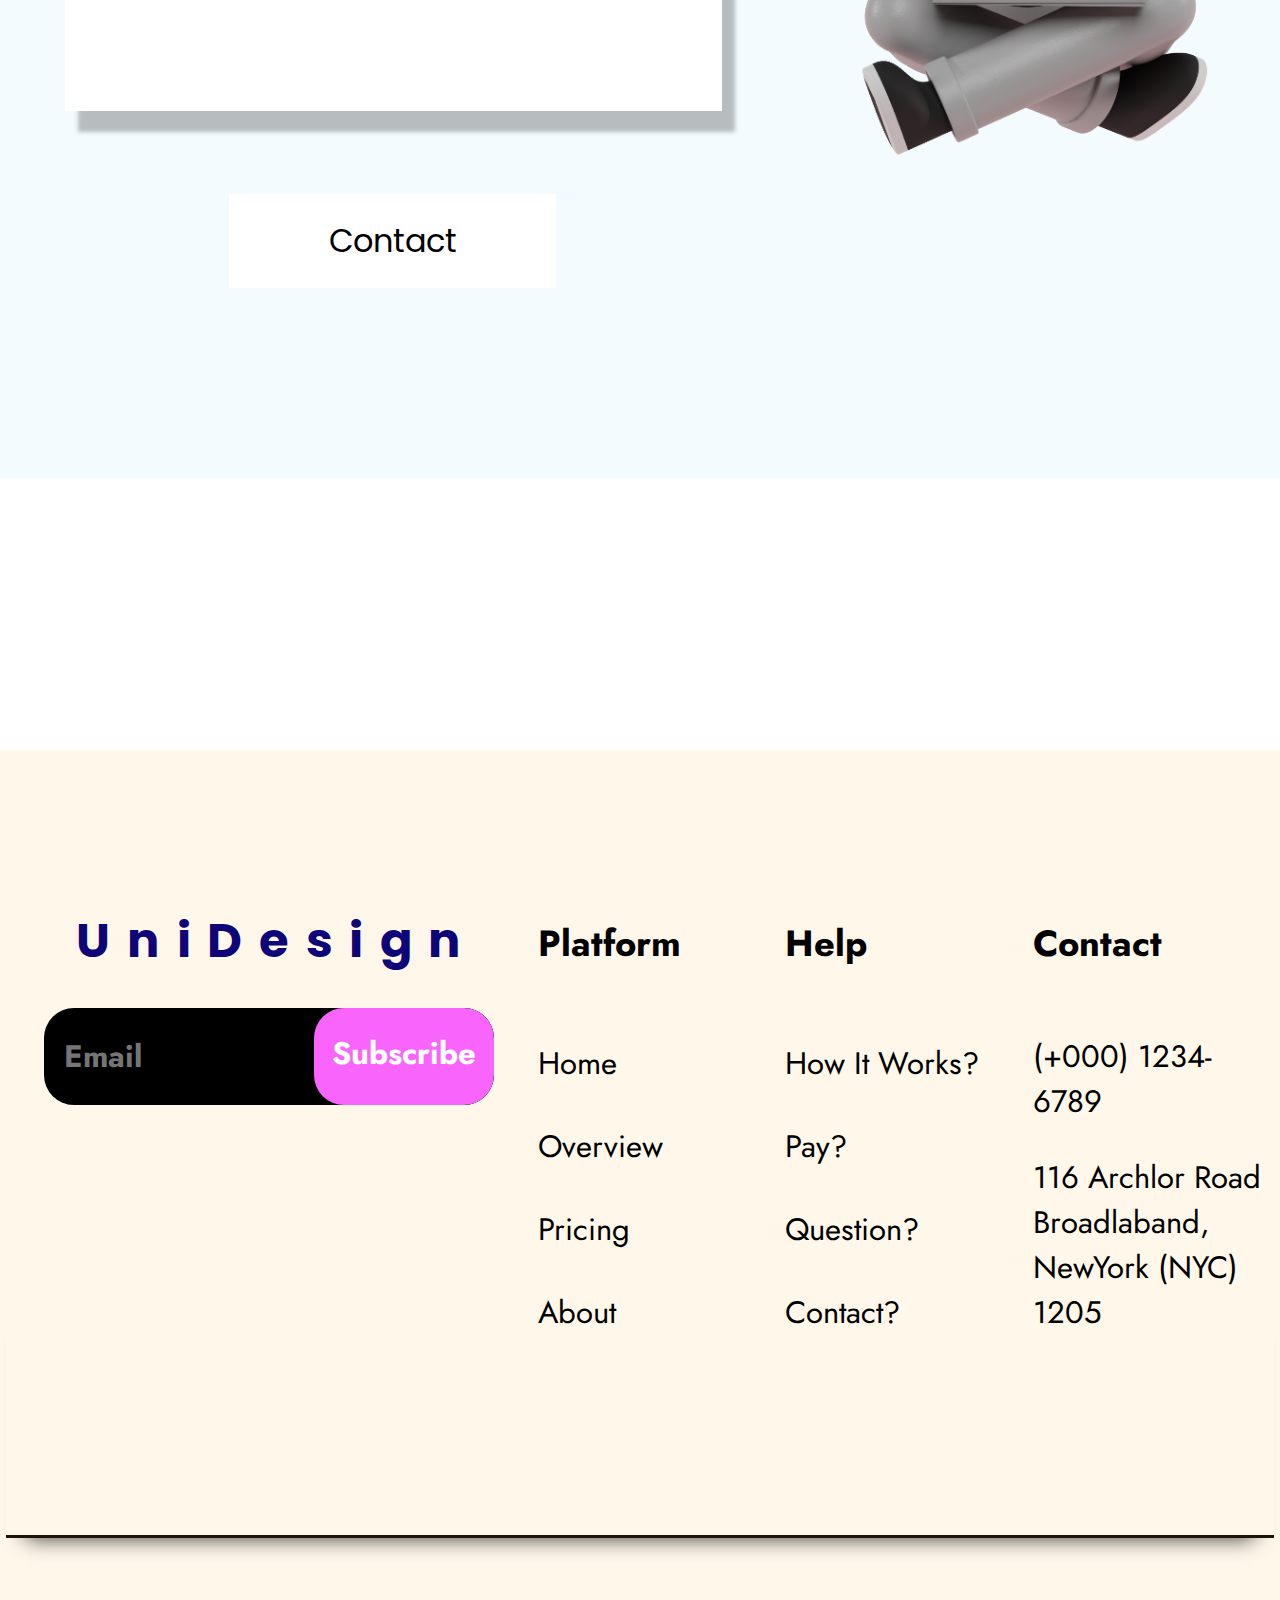
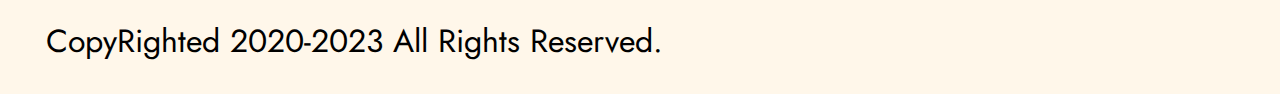
==== commit 91c66e19: "fixed some minor bugs" ====
--- a/src/index.html
+++ b/src/index.html
@@ -41,7 +41,7 @@
                 <button blue-button class="flex button">Hire Me</button>  
             </div>
             <div class="flex container-second-page-image">
-                <img class="flex image-second-page" src="../assets/images/stange pictures.svg" alt="Picture with a man in a blue sweater">
+                <img class="flex image-second-page" src="../assets/images/stange-pictures.svg" alt="Picture with a man in a blue sweater">
             </div>
         </section>
         <div class="flex white-box-for-second-page"></div>
@@ -58,9 +58,9 @@
                 <img class="flex girl image-third-page" src="../assets/images/girl.svg" alt="Beautiful girl with wavy hair">
                 <img class="flex girl image-third-page" src="../assets/images/girl.svg" alt="Beautiful girl with wavy hair">
                 <img class="flex girl image-third-page" src="../assets/images/girl.svg" alt="Beautiful girl with wavy hair">               
-                <img class="flex stylized-letter image-third-page" src="../assets/images/stylized letter.svg" alt="Unusual stylized letter A on a black background">
-                <img class="flex stylized-letter image-third-page" src="../assets/images/stylized letter.svg" alt="Unusual stylized letter A on a black background">
-                <img class="flex stylized-letter image-third-page" src="../assets/images/stylized letter.svg" alt="Unusual stylized letter A on a black background">
+                <img class="flex stylized-letter image-third-page" src="../assets/images/stylized-letter.svg" alt="Unusual stylized letter A on a black background">
+                <img class="flex stylized-letter image-third-page" src="../assets/images/stylized-letter.svg" alt="Unusual stylized letter A on a black background">
+                <img class="flex stylized-letter image-third-page" src="../assets/images/stylized-letter.svg" alt="Unusual stylized letter A on a black background">
             </div>
         </section>
         <div class="flex white-box-for-bottom-page"></div>
@@ -77,7 +77,7 @@
                         <input id="email-id" type="email"> <!--placeholder with typing animation see script.js-->
                         <script src="script.js"></script>
                     </div>
-                    <div class="flex form-input-password">
+                    <div class="flex foassetsrm-input-password">
                         <label for="password-id" class="sr-only">Please enter Password</label>
                         <input id="password-id" type="password" placeholder="Password">
                     </div>
@@ -88,7 +88,7 @@
                     <button contact-button class="flex button">Contact</button>
                 </form>
                 <div class="flex container-fourth-page-image">
-                    <img class="flex image-fourth-page" src="../assets/images/guy with laptop-svg.png" alt="Picture guy with laptop">
+                    <img class="flex image-fourth-page" src="../assets/images/guy-with-laptop-svg.png" alt="Picture guy with laptop">
                 </div>
             </div>
         </section>
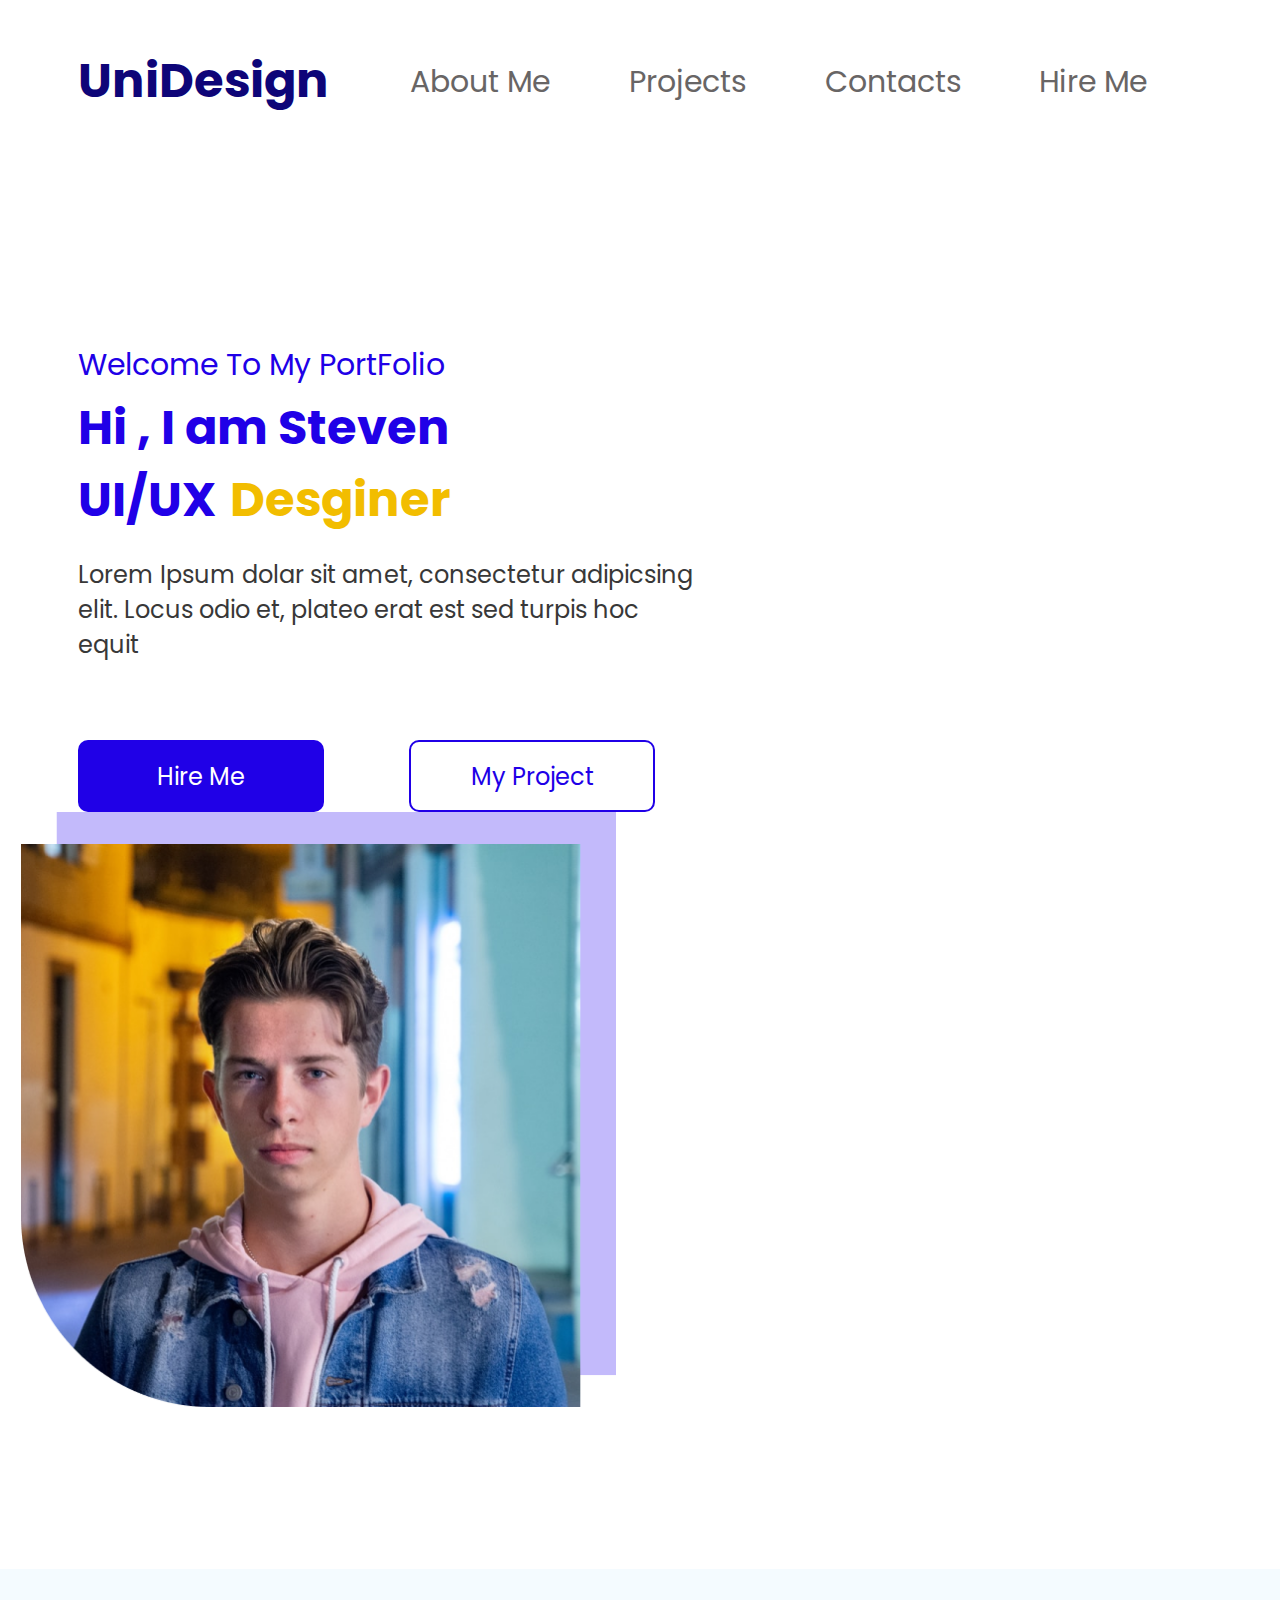
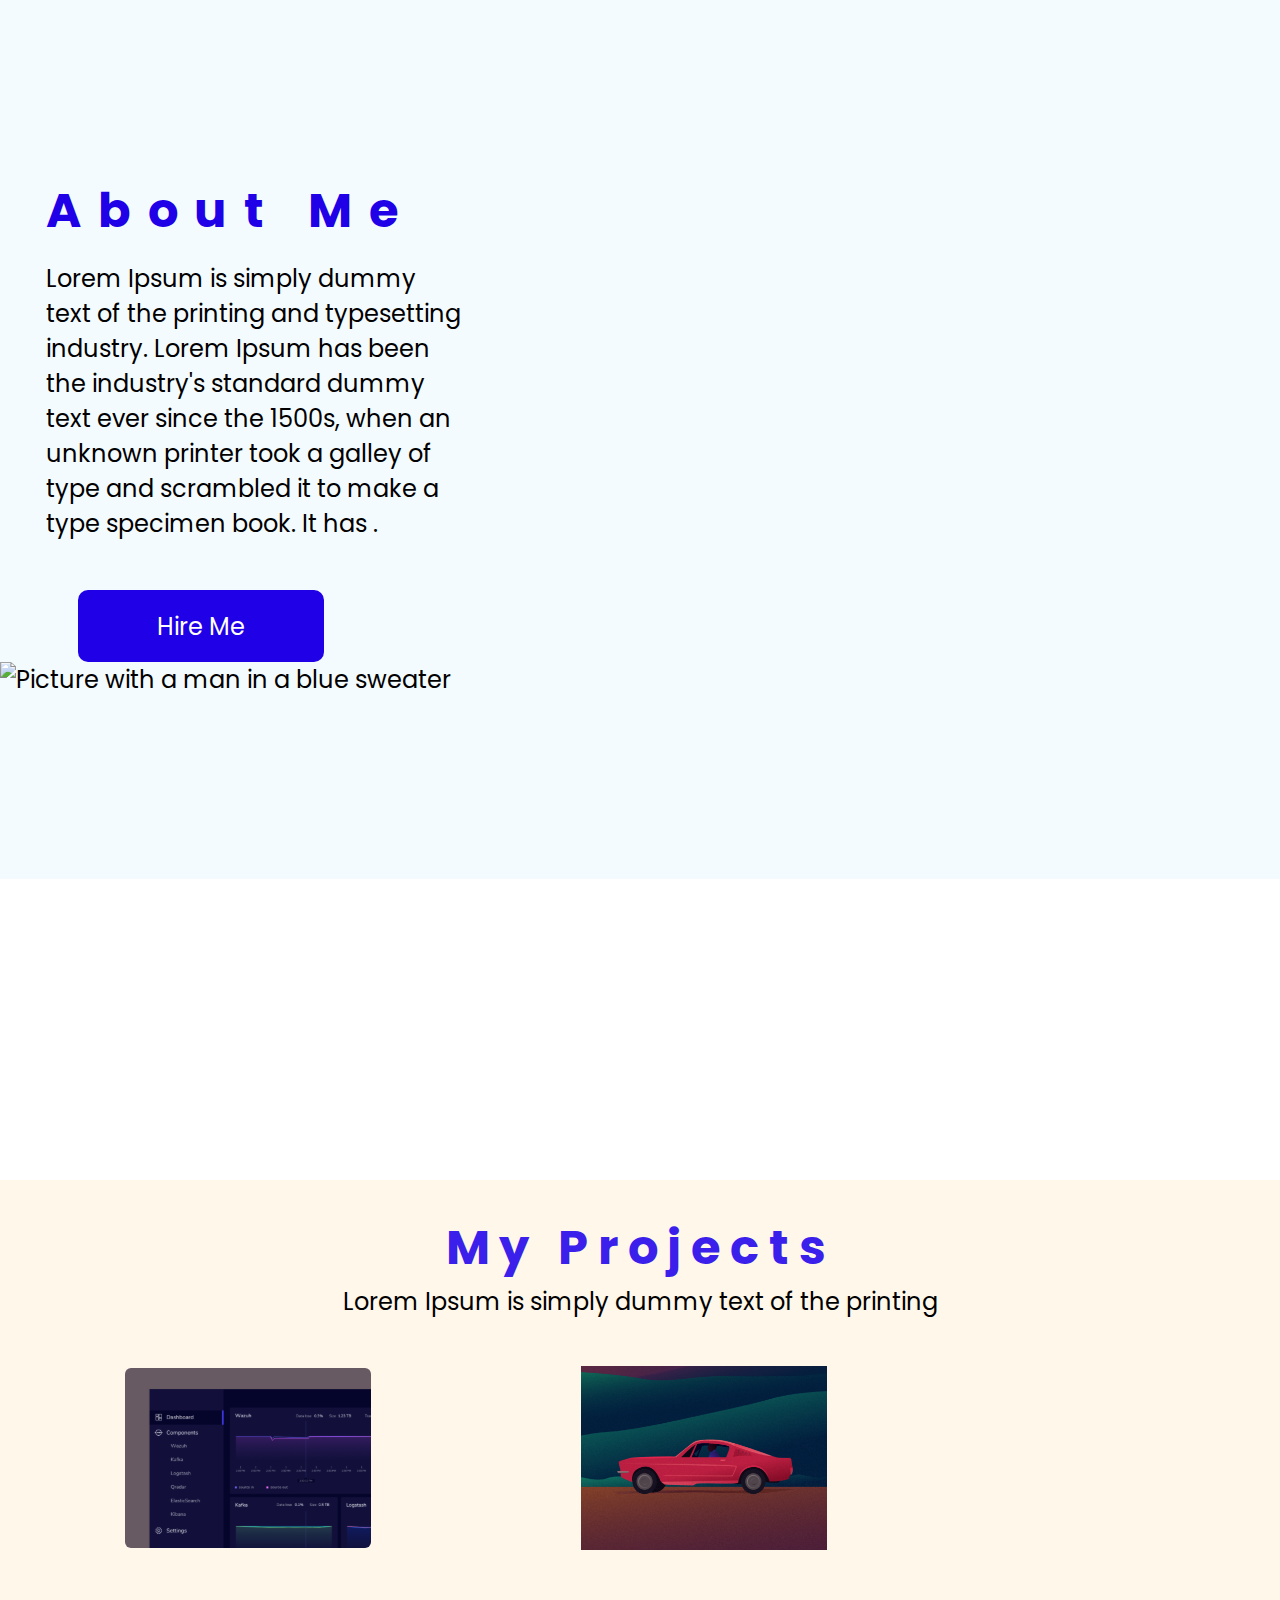
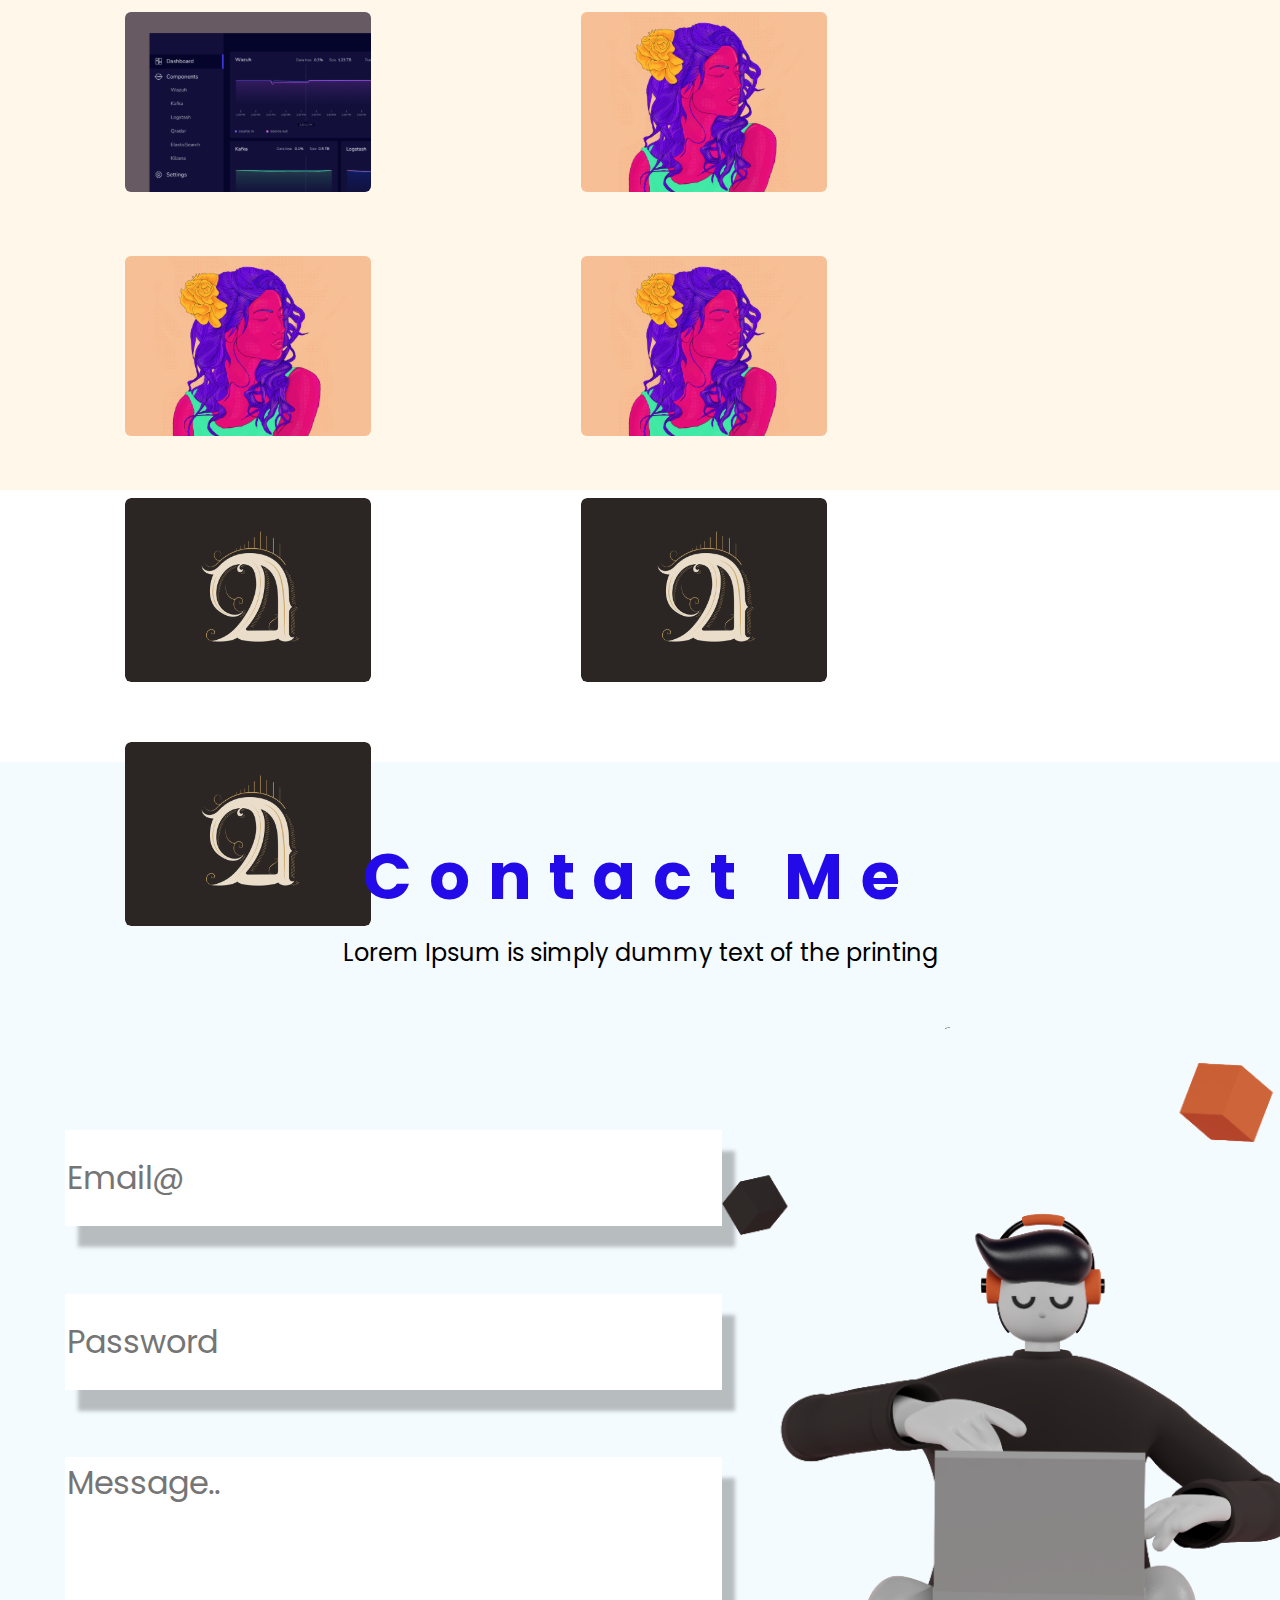
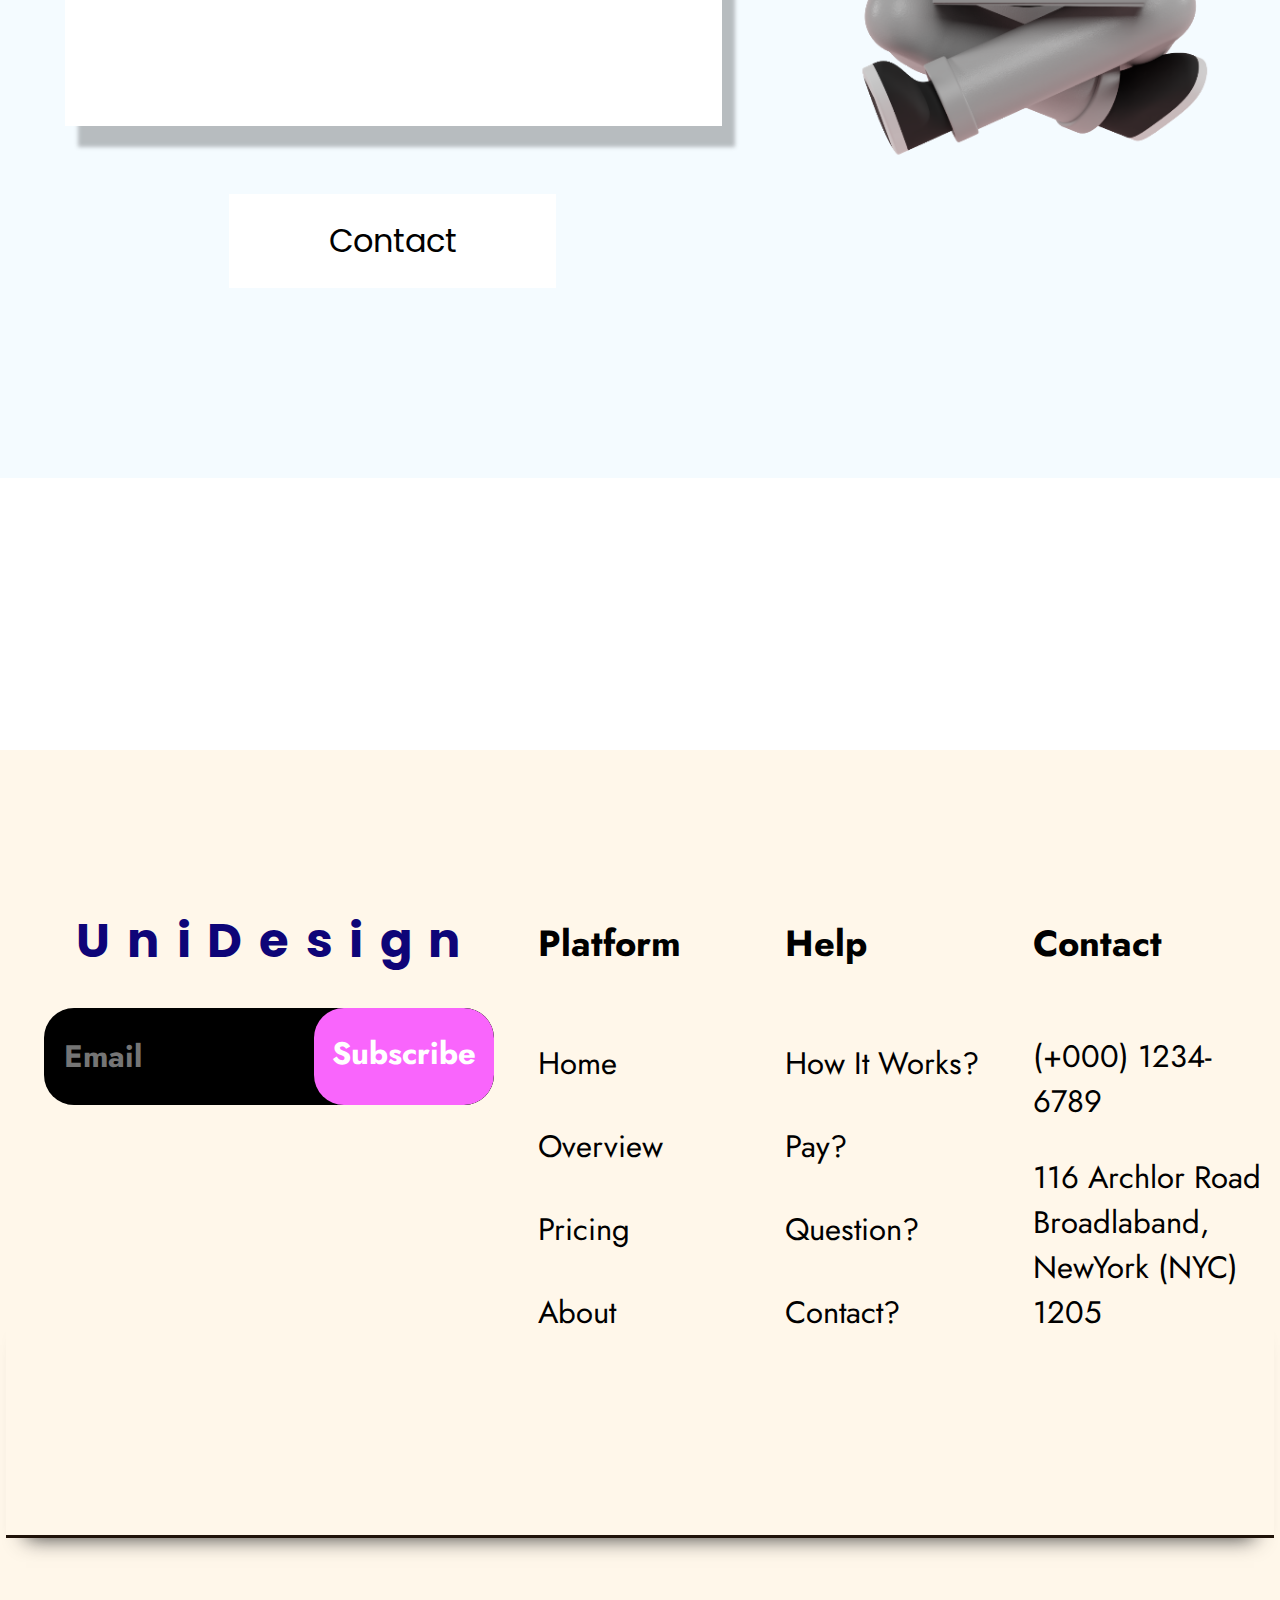
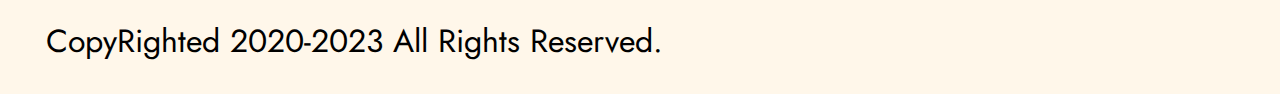
==== commit df582b3e: "latest version changed one password error" ====
--- a/src/index.html
+++ b/src/index.html
@@ -77,7 +77,7 @@
                         <input id="email-id" type="email"> <!--placeholder with typing animation see script.js-->
                         <script src="script.js"></script>
                     </div>
-                    <div class="flex foassetsrm-input-password">
+                    <div class="flex form-input-password">
                         <label for="password-id" class="sr-only">Please enter Password</label>
                         <input id="password-id" type="password" placeholder="Password">
                     </div>
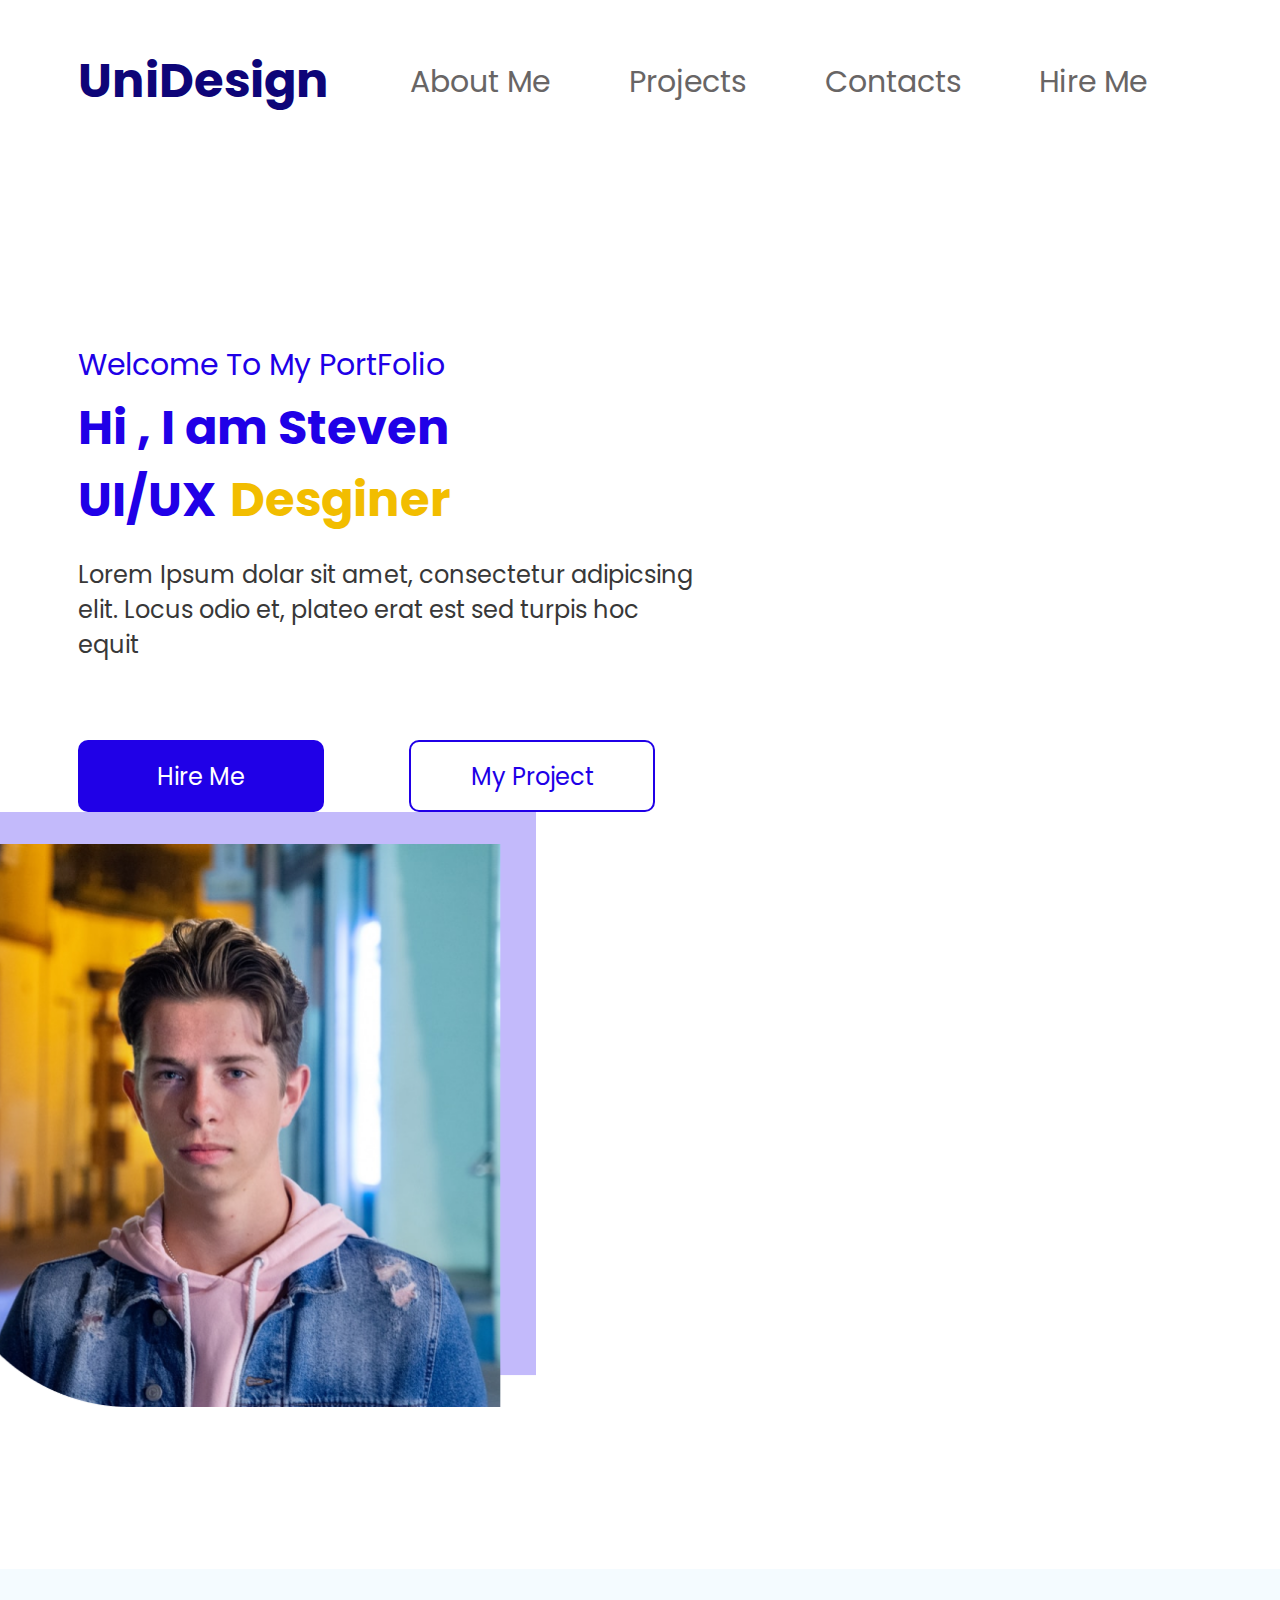
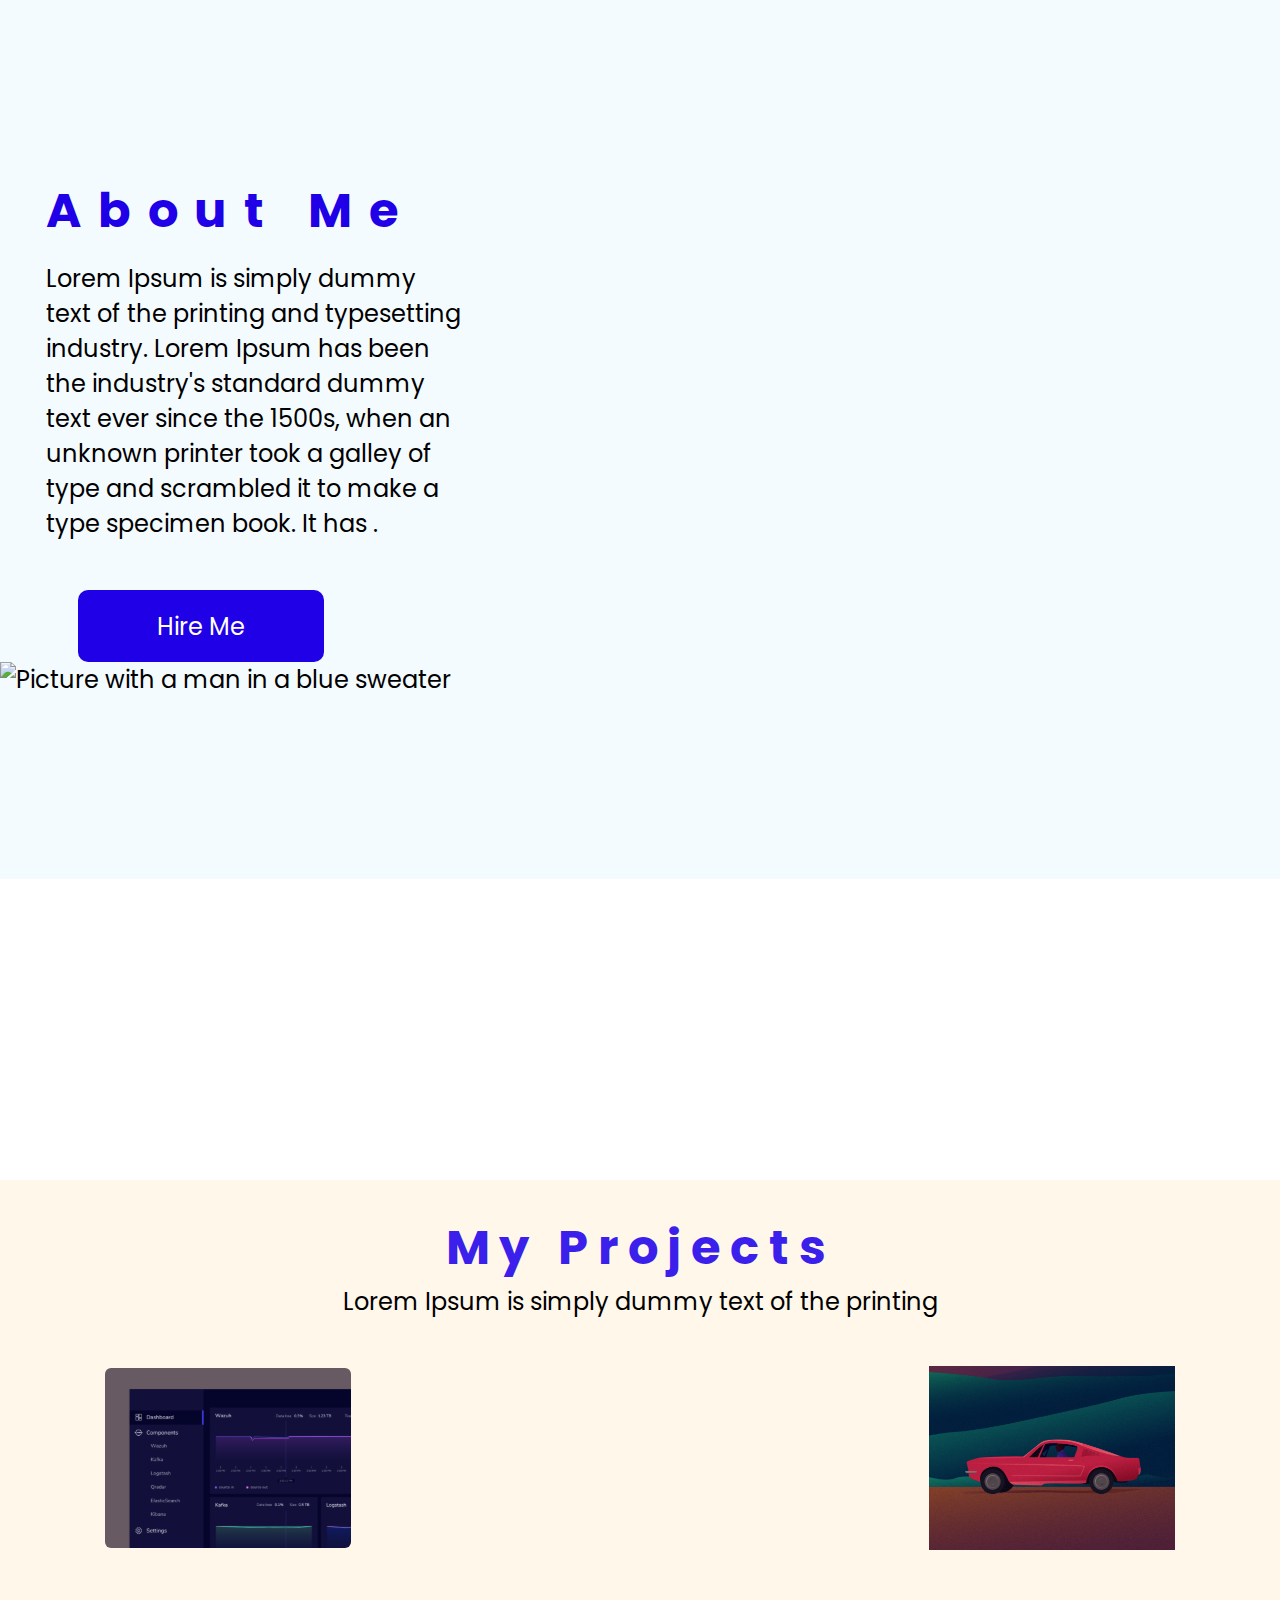
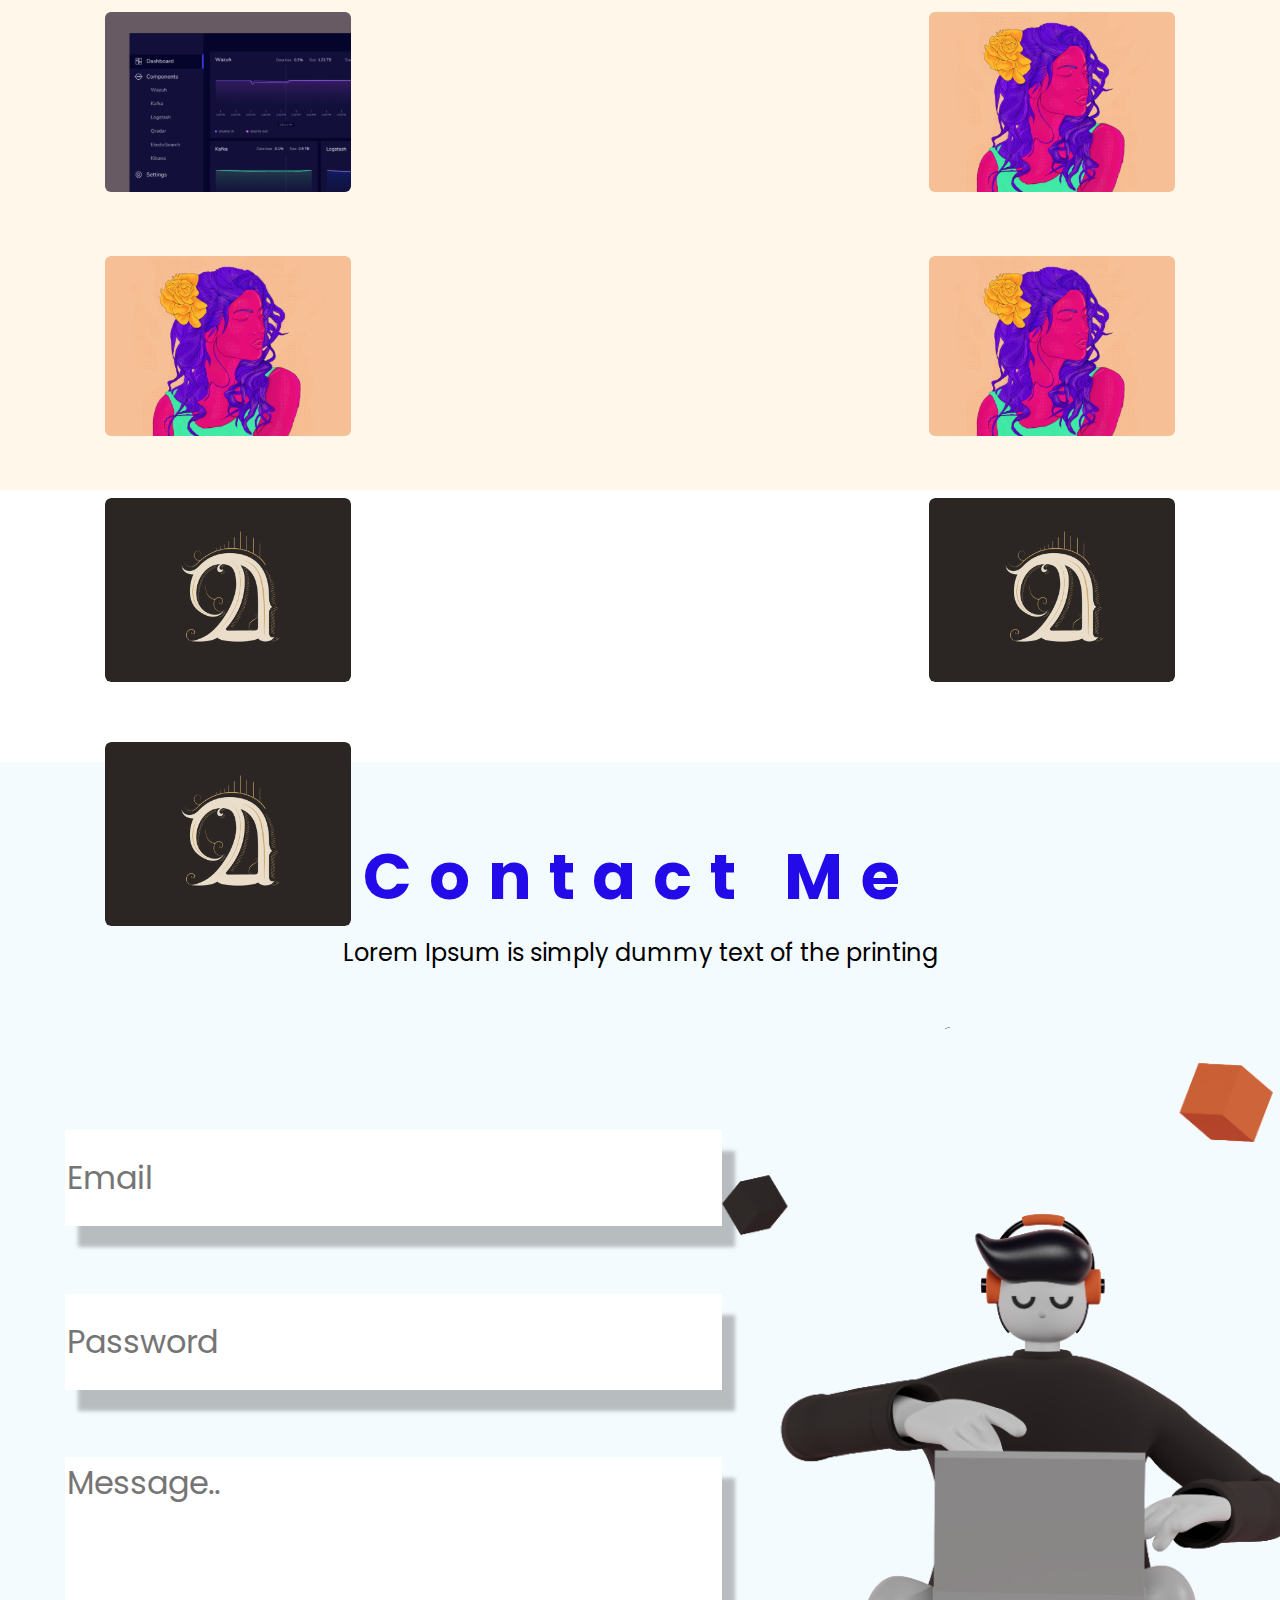
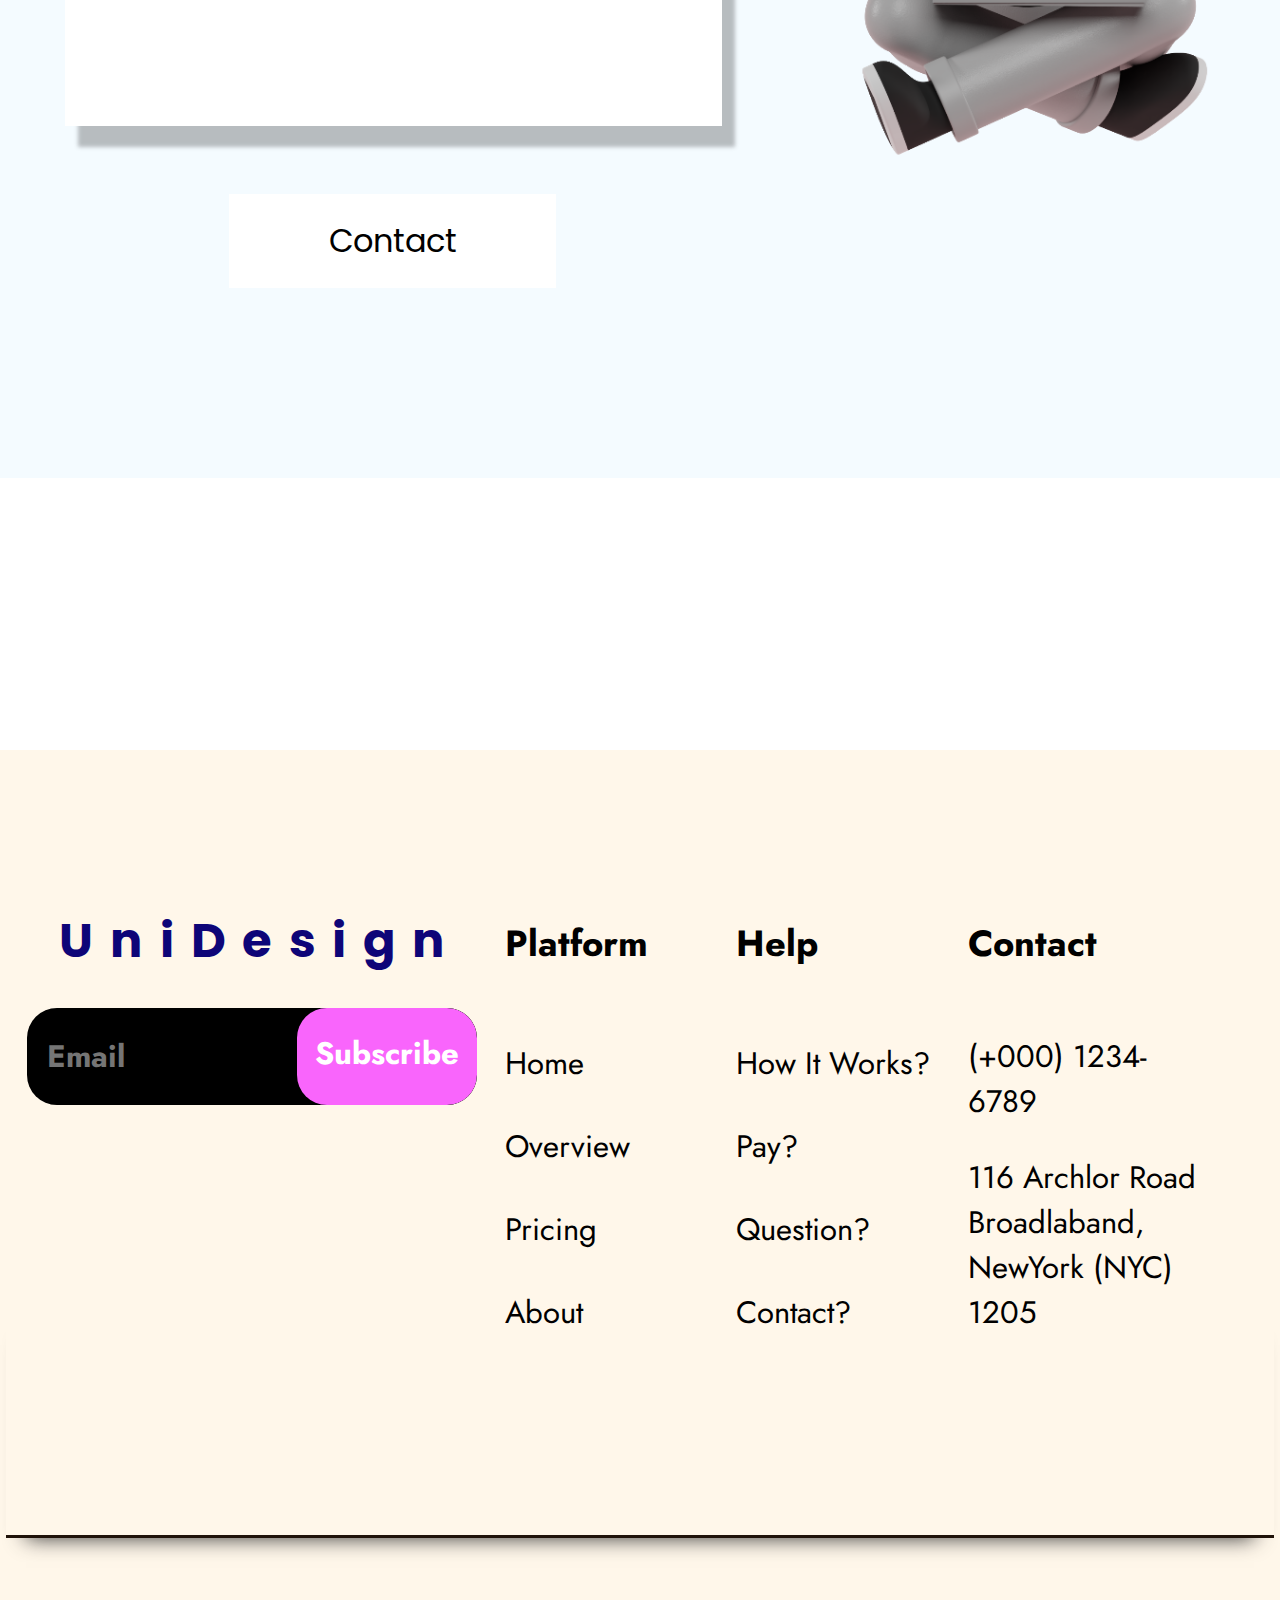
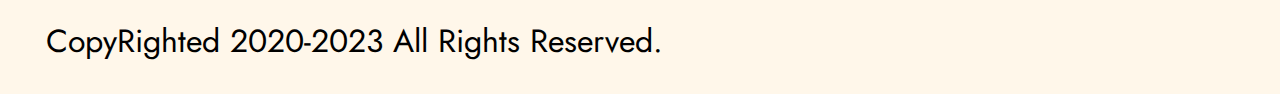
==== commit 9d148e1b: "lastLast generation I finally removed the white bar on the right side of the page" ====
--- a/src/index.html
+++ b/src/index.html
@@ -46,7 +46,7 @@
         </section>
         <div class="flex white-box-for-second-page"></div>
 
-        <section class="section-third-page">
+        <section class="flex section-third-page">
             <div class="flex first-container-third-page">
                  <h1 class="flex title-third-page">My Projects</h1>
                  <h3 class="flex subtitle-third-page">Lorem Ipsum is simply dummy text of the printing</h3>
--- a/src/styles/style.css
+++ b/src/styles/style.css
@@ -108,7 +108,7 @@
 .section-first-page{
   margin-top: 171px; /*align the section vertically*/
   flex-wrap: wrap;
-  justify-self: space-between;
+  justify-content: space-between;
 }
 
 .container-first-page {
@@ -209,10 +209,10 @@
 }
 
 .image-first-page {
-
-  margin-bottom: 162px;
   width: 595px;
   height: 595px;
+  margin-bottom: 162px;
+  margin-right: 80px;
 }
   
 .section-second-page {
@@ -274,6 +274,7 @@
 }
 
 .section-third-page {
+  flex-direction: column;
   width: 100vw;
   height: 910px;
   background-color: #FFD69633;
@@ -282,17 +283,15 @@
 .first-container-third-page {
   flex-direction: column;
   flex-wrap: wrap;
-  justify-content:flex-start;
+  justify-content:space-between;
   align-items: center;
 }
 
 .second-container-third-page {
-  flex-direction: row;
   flex-wrap: wrap;
   width: 100vw;
-  justify-content: flex-start;
+  justify-content:space-between;
   align-items: center;
-  margin-left: 20px;
 }
 
 
@@ -541,6 +540,9 @@
   line-height: 44.8px;
 }
  
+.container-footer {
+  margin-right: 80px;
+}
 .container-footer-text {
   flex-direction: column;
   align-items: start;
